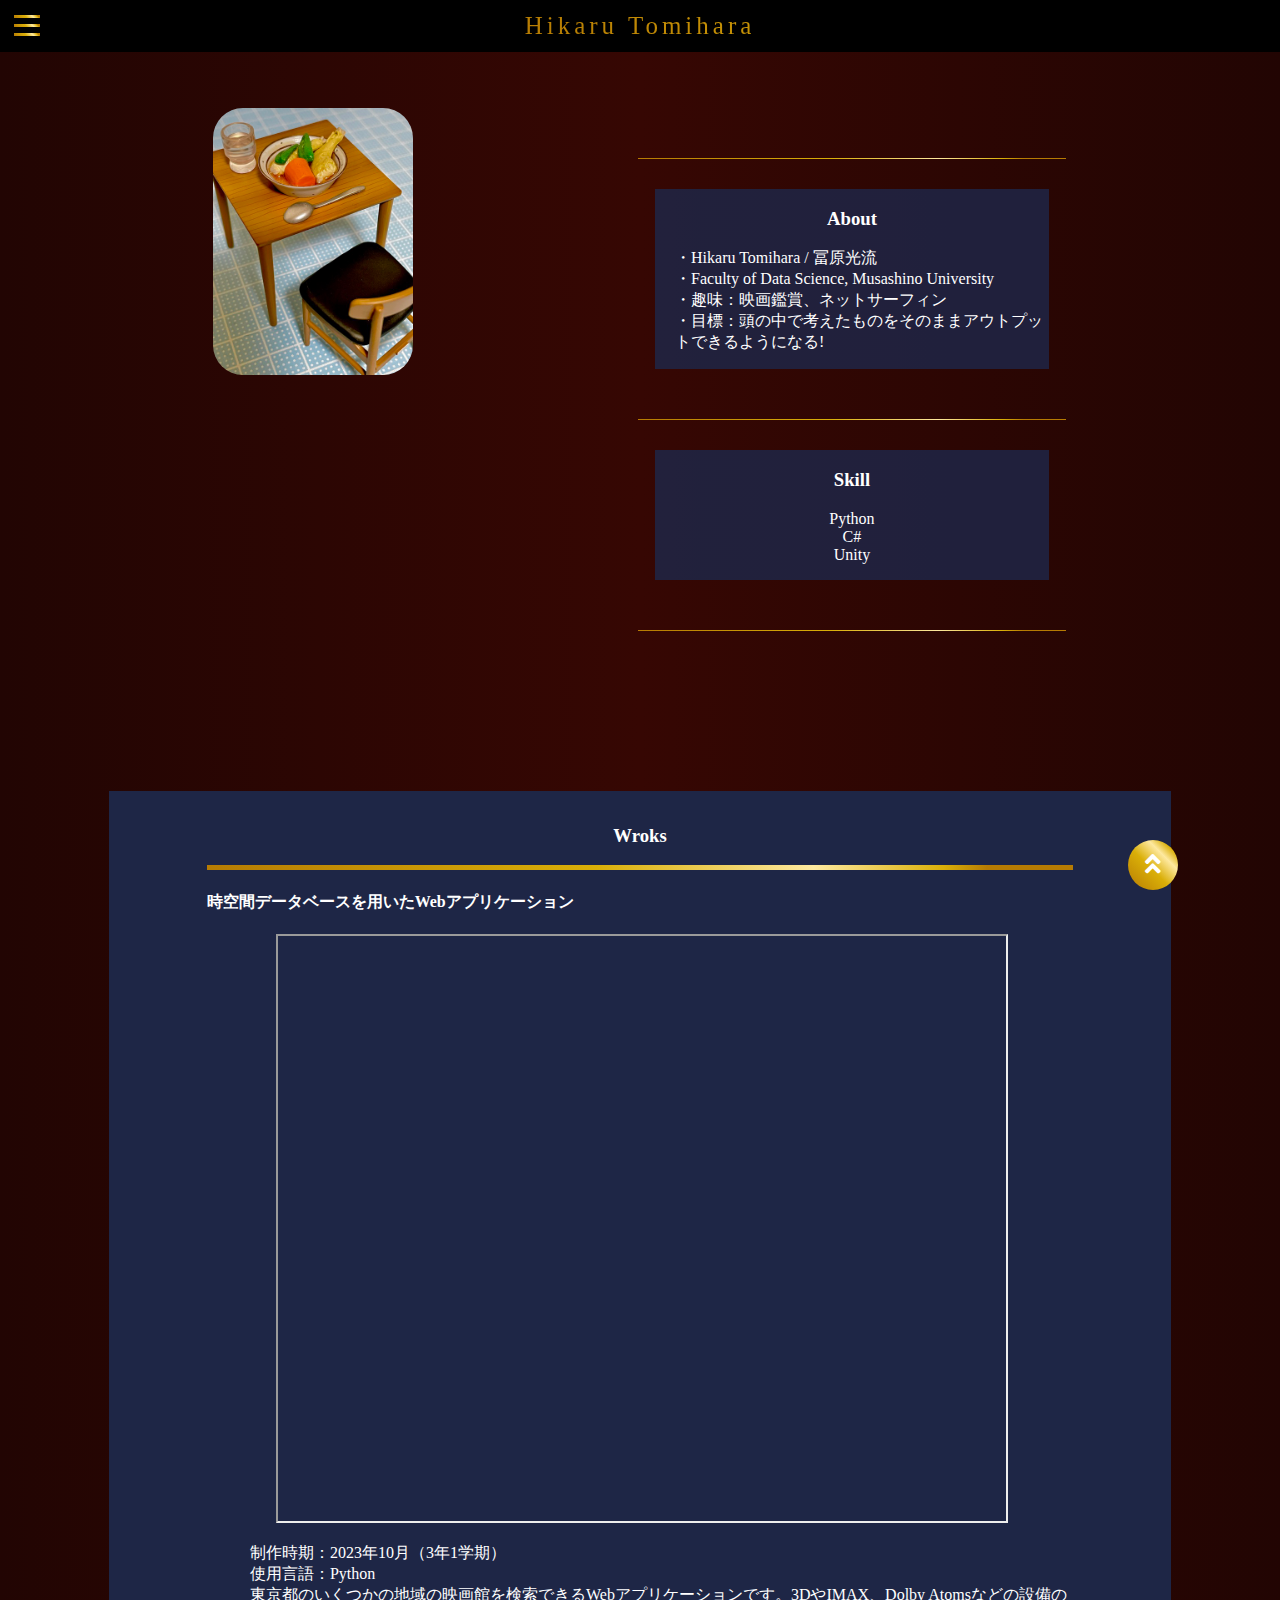
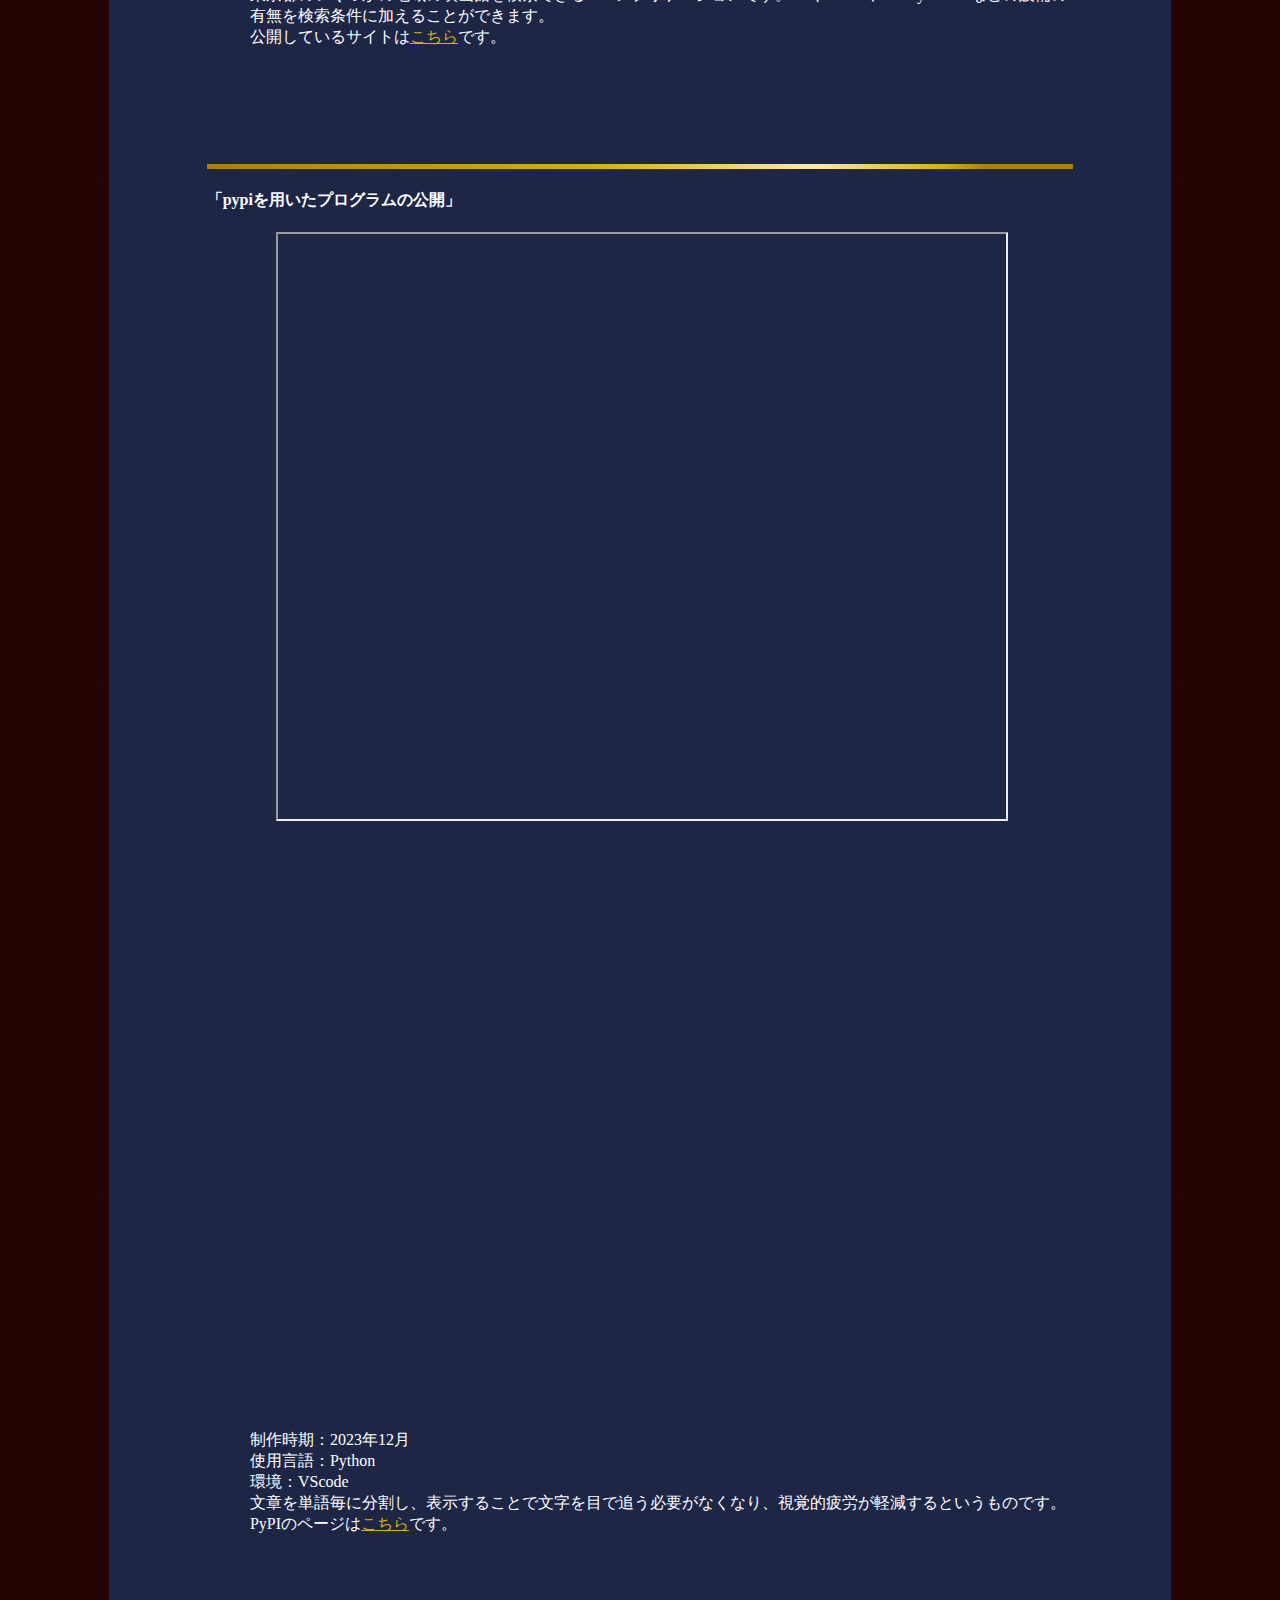
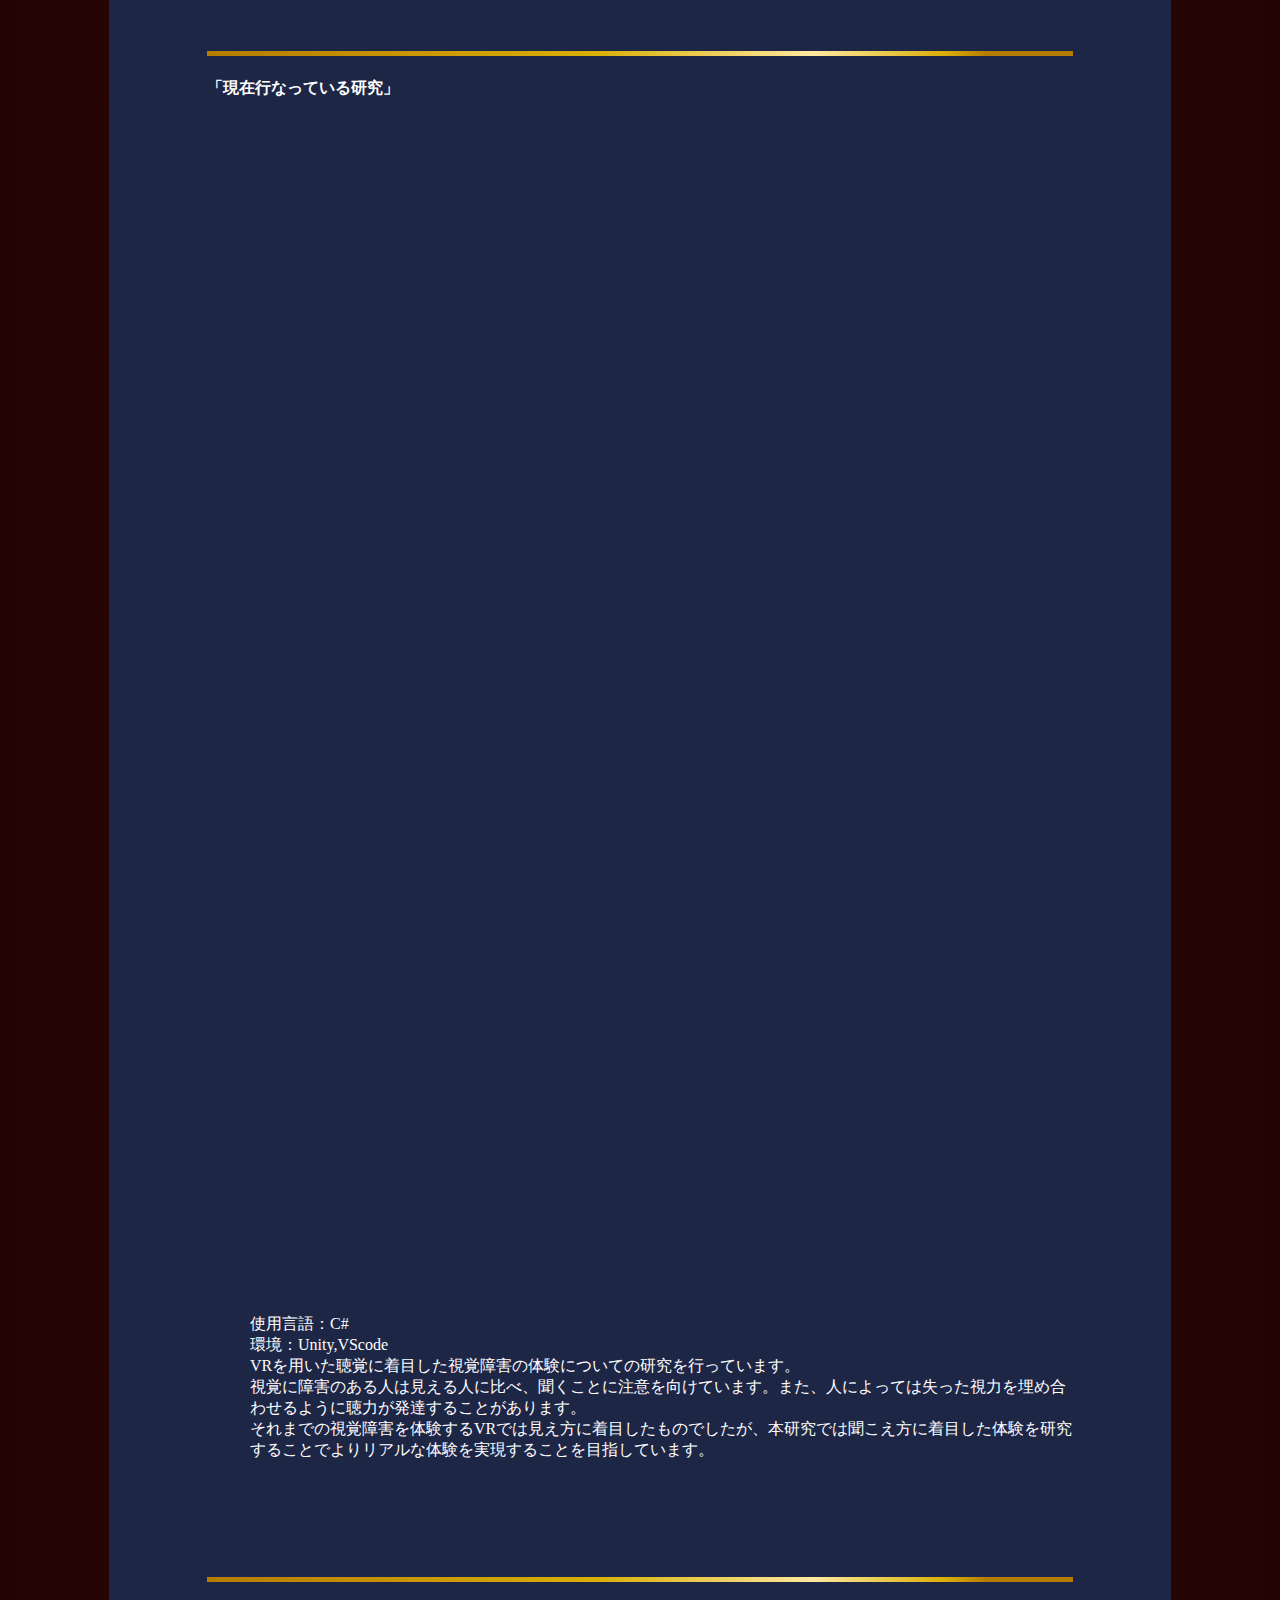
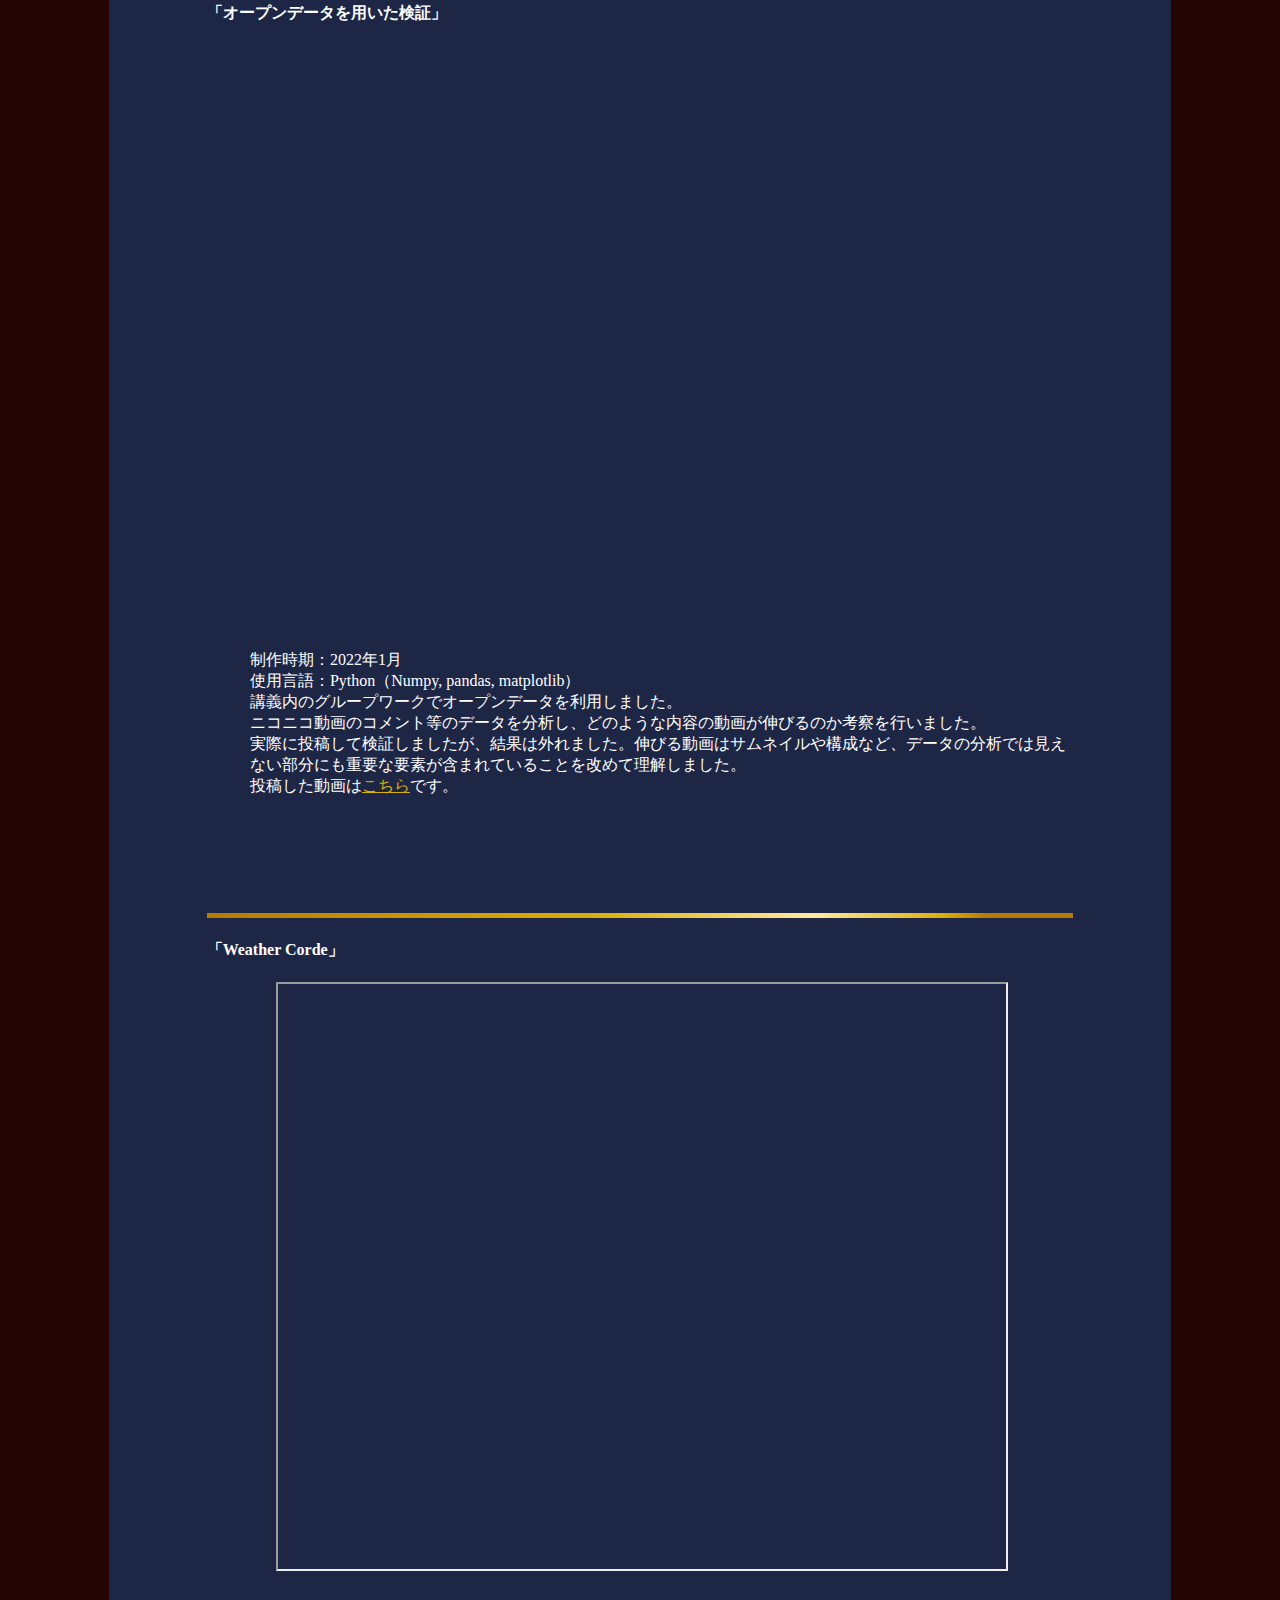
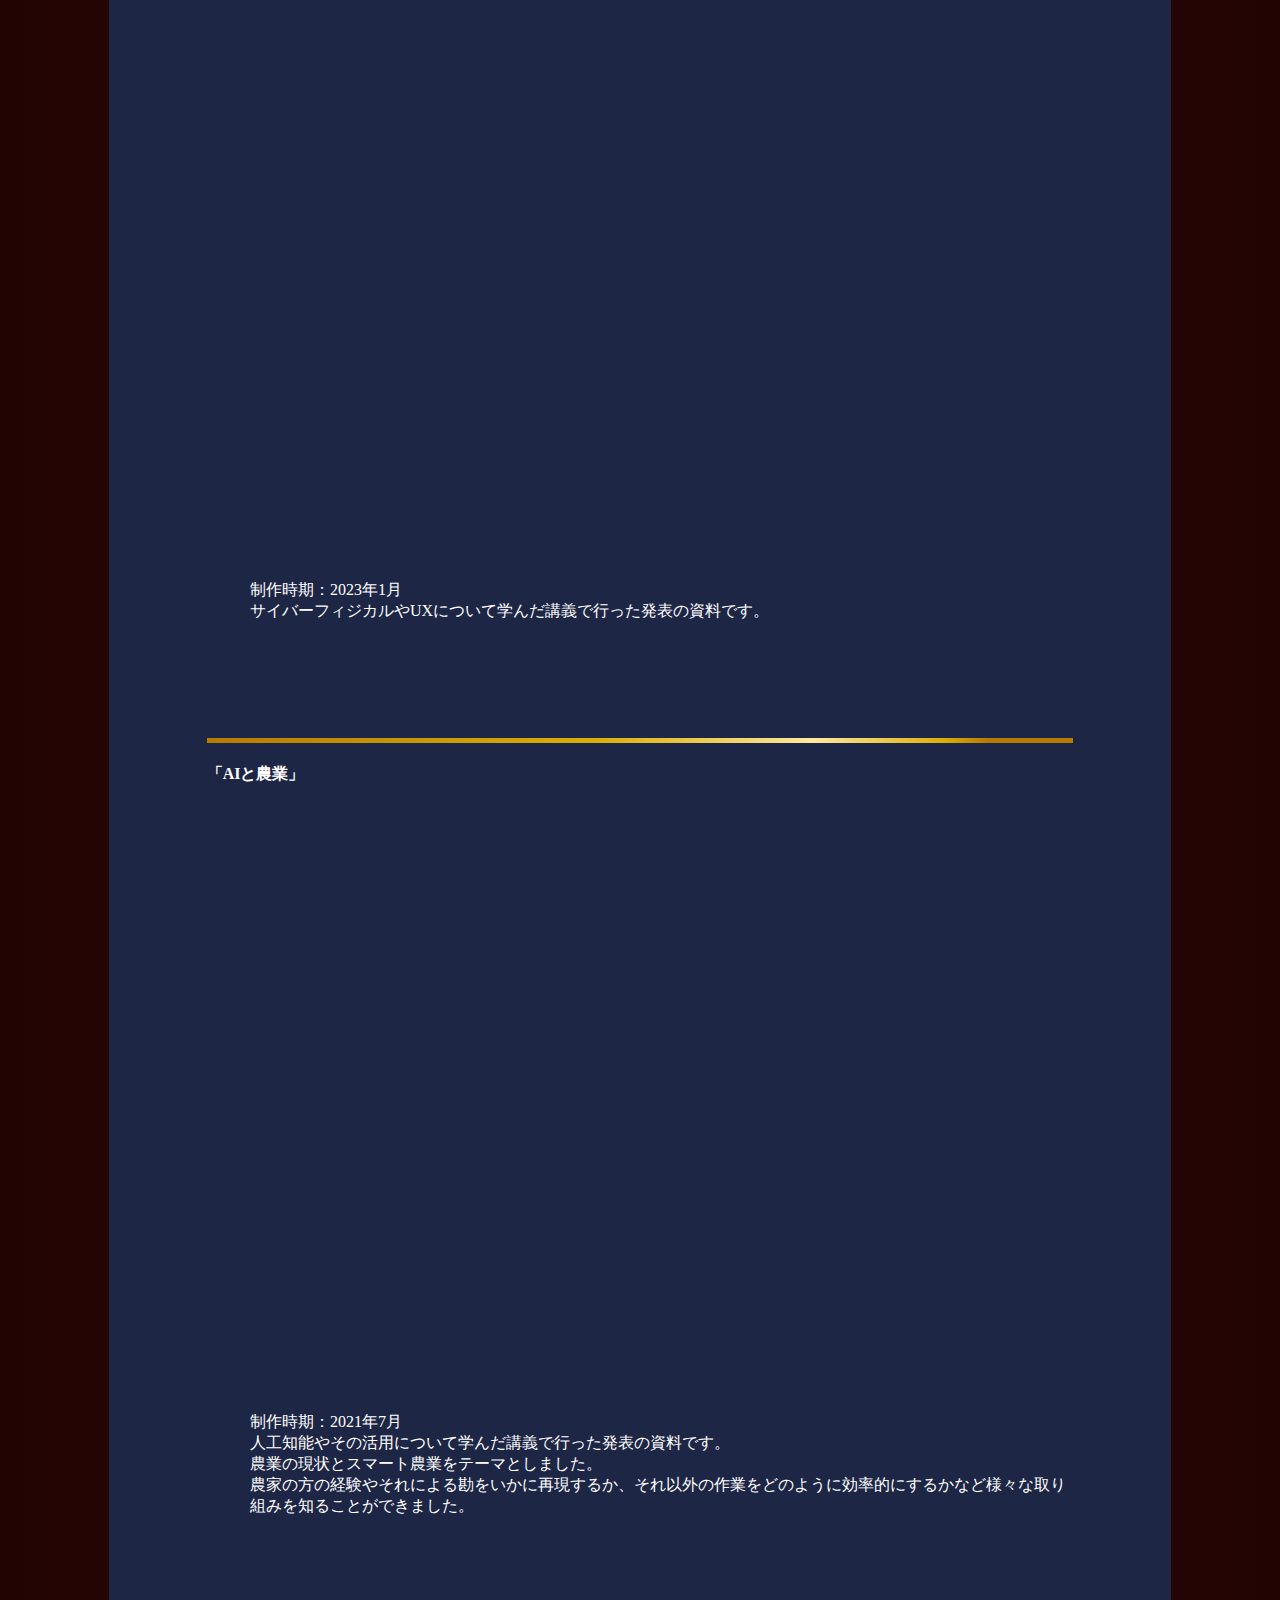
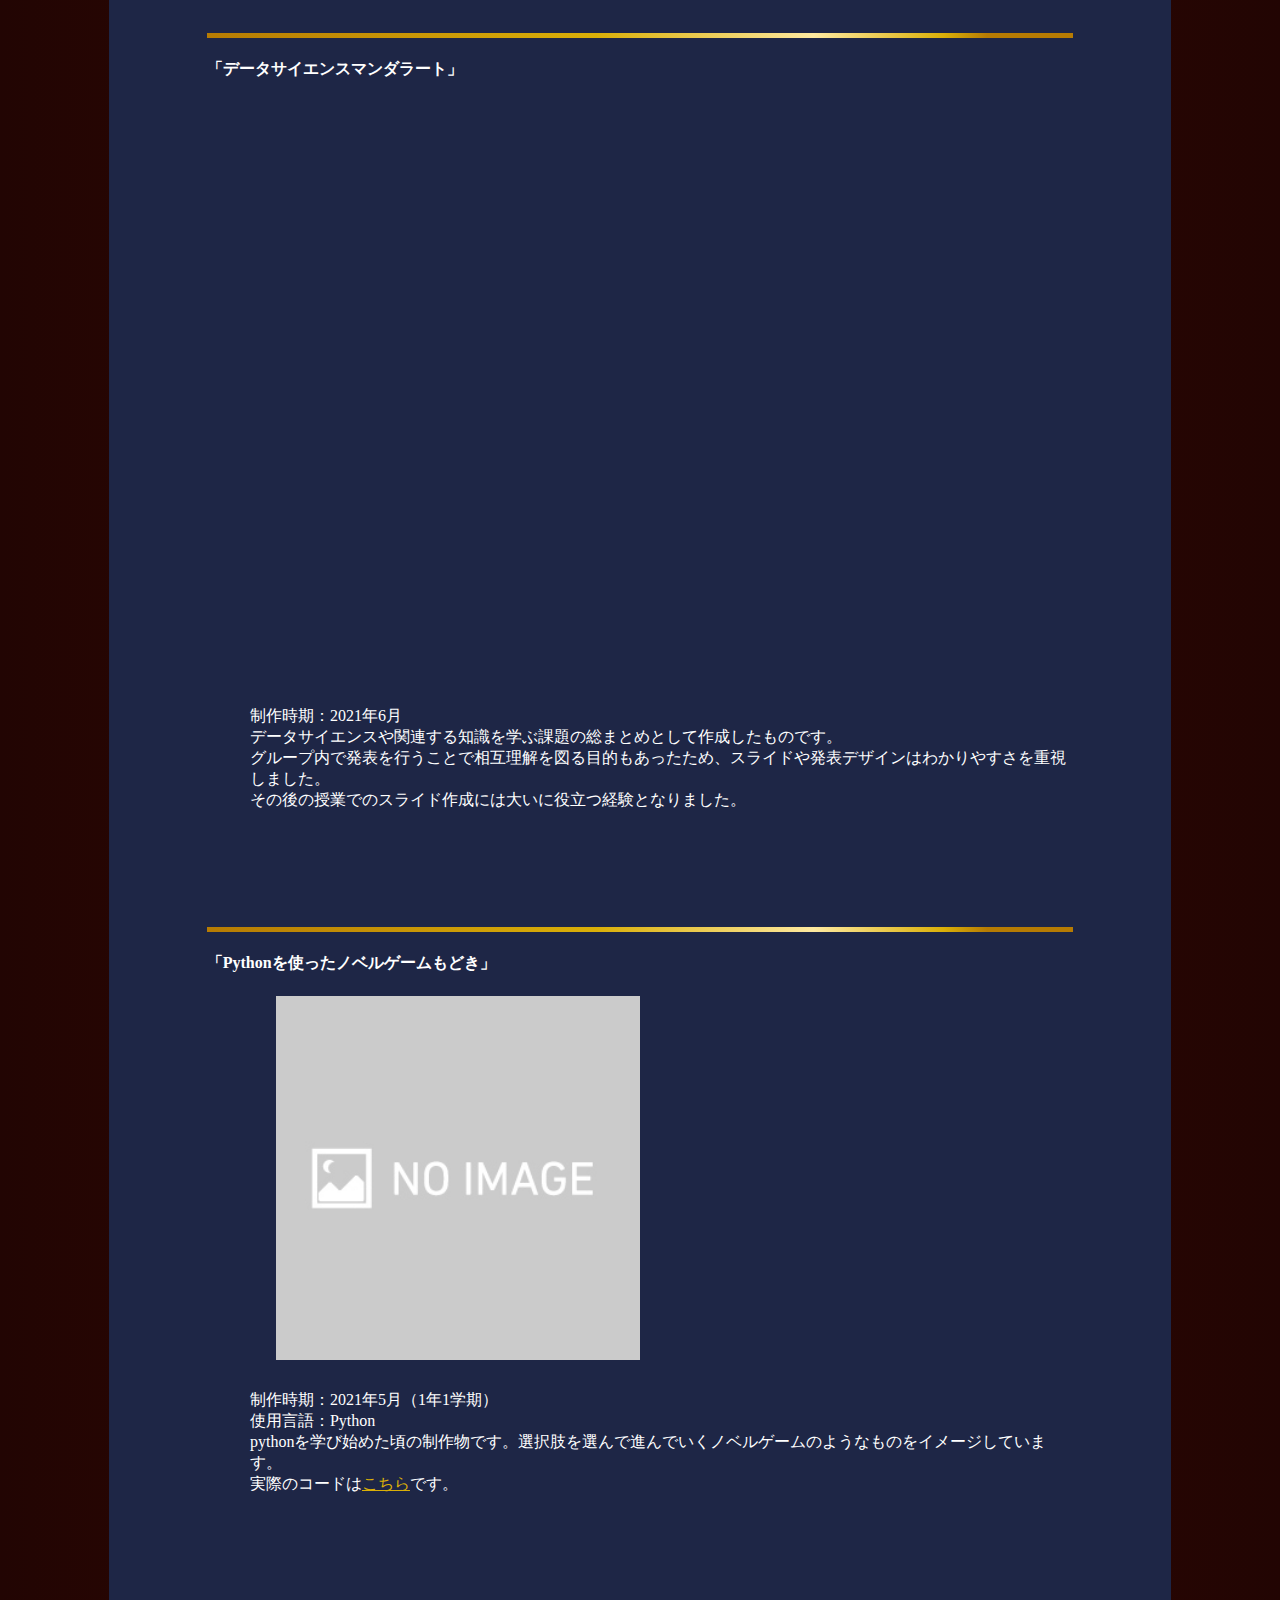
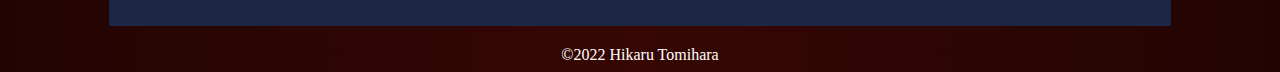
==== docs/index.html @ e774a04a "koshin" ====
<!DOCTYPE html>
<html lang="ja">

  <head>
    <meta charset="UTF-8">
    <meta name="viewport" content="width=device-width, initial-scale=1, maximum-scale=1, user-scalable=no" />
    <title>Tomihara's Portfolio</title>
    <link href="index.css" rel="stylesheet" type="text/css">

  </head>

  <body>
    <header class="header">
      <div class="navtext-container">
        <div class="navtext"><a href="#" class="nav-tbtn">Hikaru Tomihara</a></div>
      </div>
      <input type="checkbox" class="menu-btn" id="menu-btn">
      <label for="menu-btn" class="menu-icon"><span class="navicon"></span></label>
      <ul class="menu inner_container">
          <li class="nav-tli nav-li"><a href="#" class="nav-tbtn">TOP</a></li>
          <li class="nav-nli nav-li"><a href="#about" class="nav-btn">About</a></li>
          <li class="nav-nli nav-li"><a href="#skill" class="nav-btn">Skill</a></li>
          <li class="nav-nli nav-li"><a href="#field" class="nav-btn">Field</a></li>
          <li class="nav-nli nav-li"><a href="#works" class="nav-btn">Works</a></li>
      </ul>
    </header>

    <div class="prof-content">
      <div class="left-column">
        <div id="Prof-img"class="prof-img">
          <img src="img/img1-2.jpeg" alt>
        </div>
      </div>

      <div class="right-column">
        <hr class="contents_sep">
        <div id="about" class="About">
          <h3>About</h3>
          <p class="About_doc">・Hikaru Tomihara / 冨原光流 <br>・Faculty of Data Science, Musashino University<br>・趣味：映画鑑賞、ネットサーフィン<br>・目標：頭の中で考えたものをそのままアウトプットできるようになる!</p>
        </div>
        <hr class="contents_sep" padding-left: 5%;>
        
        <div id="skill" class="Skill">
          <h3>Skill</h3>
          <p class="Skill_doc">Python<br>C#<br>Unity</p>
        </div>
        <hr class="contents_sep">
      </div>
    </div>

    <div id="works" class="Works" style="padding: 15px;">
      <h3>Wroks</h3>
      <div class="Works_1" style="padding-bottom: 100px;">
        <h4>時空間データベースを用いたWebアプリケーション</h4>
        <div class="works-slide">
          <iframe src="https://drive.google.com/file/d/1huAB6Z1Io0m7C1rforiMixcXgh5ZKc1W/preview" width="640" height="480" allow="autoplay"></iframe>
        </div>
        <p class="Works_doc">制作時期：2023年10月（3年1学期）<br>使用言語：Python <br>東京都のいくつかの地域の映画館を検索できるWebアプリケーションです。3DやIMAX、Dolby Atomsなどの設備の有無を検索条件に加えることができます。<br>公開しているサイトは<a href="https://muds.gdl.jp/~s2122041/theater-map2.html" target="_blank">こちら</a>です。</p>
      </div>
      
      <div class="Works_2" style="padding-bottom: 100px;">
        <h4> 「pypiを用いたプログラムの公開」 </h4>
        <div class="works-slide">
          <iframe src="https://drive.google.com/file/d/1xhWz4IGHHgqtrzVk1WIKG6wLWJ3f5W8l/preview" width="640" height="480"></iframe>
          <iframe src="https://docs.google.com/presentation/d/e/2PACX-1vRLFlKgTvLQ_hx80qO--2AaE5rBBXAB2bbKvIP3dKbllMU5O6uc6EQbukjhn6mQ1tMg5WFtEZictqtF/embed?start=false&loop=false&delayms=3000" frameborder="0" width="1440" height="839" allowfullscreen="true" mozallowfullscreen="true" webkitallowfullscreen="true"></iframe>
        </div>
        <p class="Works_doc">制作時期：2023年12月<br>使用言語：Python <br>環境：VScode<br>文章を単語毎に分割し、表示することで文字を目で追う必要がなくなり、視覚的疲労が軽減するというものです。<br>PyPIのページは<a href="https://pypi.org/project/sokudoku/#description" target="_blank">こちら</a>です。</p>
      </div>

      <div class="Works_3" style="padding-bottom: 100px;">
        <h4> 「現在行なっている研究」 </h4>
        <div class="works-slide">
          <iframe src="https://www.youtube.com/embed/e3dpc9bTOTo?si=pAyvdHXr7ohTbcj5" title="YouTube video player" frameborder="0" allow="accelerometer; clipboard-write; encrypted-media; gyroscope; picture-in-picture; web-share" referrerpolicy="strict-origin-when-cross-origin"></iframe>
          <iframe src="https://docs.google.com/presentation/d/e/2PACX-1vQwQ8h2IruzIBTV9CrGGVSPUYGgqe6XD8Tv0UlVYJtEG4zcJA83sZWLxxkIOsjaBh4bJrGC8JVfJo2c/embed?start=false&loop=false&delayms=3000" frameborder="0" width="1440" height="839" allowfullscreen="true" mozallowfullscreen="true" webkitallowfullscreen="true"></iframe>
        </div>
        <p class="Works_doc">使用言語：C# <br>環境：Unity,VScode<br>VRを用いた聴覚に着目した視覚障害の体験についての研究を行っています。<br>視覚に障害のある人は見える人に比べ、聞くことに注意を向けています。また、人によっては失った視力を埋め合わせるように聴力が発達することがあります。<br>それまでの視覚障害を体験するVRでは見え方に着目したものでしたが、本研究では聞こえ方に着目した体験を研究することでよりリアルな体験を実現することを目指しています。 </p>
      </div>

      <div class="Works_4" style="padding-bottom: 100px;">
        <h4> 「オープンデータを用いた検証」 </h4>
        <div class="works-slide">
        <iframe src="https://docs.google.com/presentation/d/e/2PACX-1vQxmwEBdccJ_hLru7jLEBVabawFZsvNCUoMbqjkyBD23LEot59koVj_jY_YRsTlJbLh8EkGC4QVOE7a/embed?start=false&loop=false&delayms=3000" frameborder="0" width="1440" height="839" allowfullscreen="true" mozallowfullscreen="true" webkitallowfullscreen="true"></iframe>
        </div>
        <p class="Works_doc">制作時期：2022年1月<br>使用言語：Python（Numpy, pandas, matplotlib）<br>講義内のグループワークでオープンデータを利用しました。<br>ニコニコ動画のコメント等のデータを分析し、どのような内容の動画が伸びるのか考察を行いました。<br>実際に投稿して検証しましたが、結果は外れました。伸びる動画はサムネイルや構成など、データの分析では見えない部分にも重要な要素が含まれていることを改めて理解しました。<br>投稿した動画は<a href="https://www.nicovideo.jp/watch/sm39859803" target="_blank">こちら</a>です。</p>
      </div>

      <div class="Works_5" style="padding-bottom: 100px;">
        <h4> 「Weather Corde」 </h4>
        <div class="works-slide">
          <iframe src="https://drive.google.com/file/d/1VQ2CLQuwLZUehNOj6CM9vM2bSsUFyBcV/preview" width="640" height="480"></iframe>
          <iframe src="https://docs.google.com/presentation/d/e/2PACX-1vR7QFFdnWa9UUXjjVDUM7plDNCdP5wXZpp5sb279TbevflphhVxu9sO-jdLGsKa-hkV9J7A3xy4VKsP/embed?start=false&loop=false&delayms=3000" frameborder="0" width="1440" height="839" allowfullscreen="true" mozallowfullscreen="true" webkitallowfullscreen="true"></iframe>
        </div>
        <p class="Works_doc">制作時期：2023年1月<br>サイバーフィジカルやUXについて学んだ講義で行った発表の資料です。</p>
      </div>

      <div class="Works_6" style="padding-bottom: 100px;">
        <h4> 「AIと農業」 </h4>
        <div class="works-slide">
          <iframe src="https://docs.google.com/presentation/d/e/2PACX-1vSwm_O-dndbDp2Y77BSazv82d0r1oO5buQU_hO1vBfMOw4f9JPmxnkeVW8YTGWKSjQWF4N9xyKG7aNu/embed?start=false&loop=false&delayms=3000" frameborder="0" width="1440" height="839" allowfullscreen="true" mozallowfullscreen="true" webkitallowfullscreen="true"></iframe>
        </div>
        <p class="Works_doc">制作時期：2021年7月<br>人工知能やその活用について学んだ講義で行った発表の資料です。<br>農業の現状とスマート農業をテーマとしました。<br>農家の方の経験やそれによる勘をいかに再現するか、それ以外の作業をどのように効率的にするかなど様々な取り組みを知ることができました。</p>
      </div>

      <div class="Works_7" style="padding-bottom: 100px;">
        <h4> 「データサイエンスマンダラート」 </h4>
        <div class="works-slide">
          <iframe src="https://docs.google.com/presentation/d/e/2PACX-1vTBvzBAwTB8GLaKDp6EzqlOr-IwSncuNsiZN565XNw9VaWKpHfDMJSvdB4U6vv1LLgzv43NXNpV5N8R/embed?start=false&loop=false&delayms=3000" frameborder="0" width="1440" height="839" allowfullscreen="true" mozallowfullscreen="true" webkitallowfullscreen="true"></iframe>
        </div>
        <p class="Works_doc">制作時期：2021年6月<br>データサイエンスや関連する知識を学ぶ課題の総まとめとして作成したものです。<br>グループ内で発表を行うことで相互理解を図る目的もあったため、スライドや発表デザインはわかりやすさを重視しました。<br>その後の授業でのスライド作成には大いに役立つ経験となりました。</p>
      </div>

      <div class="Works_8" style="padding-bottom: 100px;">
        <h4>「Pythonを使ったノベルゲームもどき」</h4>
        <div>
        <img class="work_pic" src="img/no-image.jpg">
        </div>
        <p class="Works_doc">制作時期：2021年5月（1年1学期） <br>使用言語：Python <br>pythonを学び始めた頃の制作物です。選択肢を選んで進んでいくノベルゲームのようなものをイメージしています。<br>実際のコードは<a href="https://drive.google.com/file/d/1l4vWLkJsNmzJRVb8TzH3EZ5bTkgQ1rfQ/view?usp=sharing" target="_blank">こちら</a>です。</p>
      </div>

    </div>
    <link rel="stylesheet" href="https://use.fontawesome.com/releases/v5.6.4/css/all.css">
    <div id="page_top"><a href="#"></a></div>
    <!-- <img src="img/castle_higure.jpg">
    <img src="img/nasa_station.jpg"> -->

    <footer>©︎2022 Hikaru Tomihara</footer>

  </body>
</html>
---- docs/index.css ----
/* Portrait and Landscape */
@media only screen 
  and (min-device-width: 320px) 
  and (max-device-width: 480px)
  and (-webkit-min-device-pixel-ratio: 3) {
    ul{
        padding-left: 0;
      }
  
    
      li {
        margin:1em; 
        padding:1em;
      }
}

div {
    margin-right: 8%;
    margin-left: 8%;
}

body{
    font-family: 'Kiwi Maru', serif;
    background:linear-gradient(90deg, #220503 0%, #360703 50%, #220503 100%);
}


h3 {
    text-align: center;
}

.container{
    width: 600px;
    margin: auto;
    overflow: hidden;
    padding-top: 10%;
}

.inner-container{
    width: 900px;
    margin: auto;
}


:root {
    --background-navbar: radial-gradient(#0000);
  }
  
  .header {
    background: #000000;
    position: fixed;
    width: 100%;
    height: 52px;
    top: 0;
    left: 0;
  }
  
  .navtext-container {
    width: 100%;
    height: 52px;
    margin: 0 auto;
    position: absolute;
    box-sizing: border-box;
    display: flex;
    justify-content: center;
    align-items: center;
  }

  .navtext {
    text-decoration: none;
    font-size: 25px;
    letter-spacing:4px;
    text-transform: capitalize;
    position: absolute;
    background-image: linear-gradient(45deg,(#B67B03 0%, #DAAF08 45%, #FEE9A0 70%, #DAAF08 85%, #B67B03 90% 100%)  45%, #fff 50%,rgb(211, 209, 209, 0.3) 55% );
	background: -webkit-linear-gradient(45deg, #B67B03 0%, #DAAF08 45%, #FEE9A0 70%, #DAAF08 85%, #B67B03 90% 100%);
    -webkit-text-fill-color: transparent;
    background-size: 500% 100%;
    background-clip: text;
  	-webkit-background-clip: text;
	color: transparent;
    transition: 0.5s;
  }

  .navtext-container :hover {
    animation: shine 2s;
  }

  .menu {
    list-style: none;
    position: absolute;
    width: 100%;
    height: auto;
    top: 0;
    margin-top: 52px;
    padding: 0 0 10px 0;
    clear: both;
    background: #000000;
    transition: 0.3192s cubic-bezier(0.04, 0.04, 0.12, 0.96) 0.1008s;
    transform: scale(1, 0);
    transform-origin: top;
  }
  
  .menu-btn:checked ~ .menu {
    transform: scale(1, 1);
    transform-origin: top;
    transition: 0.3192s cubic-bezier(0.04, 0.04, 0.12, 0.96) 0.1008s;
  }
  
  .menu a {
    text-decoration: none;
    font-weight: 500;
    letter-spacing: 2px;
    font-size: 16px;
    text-transform: capitalize;
    background-image: linear-gradient(45deg,(#B67B03 0%, #DAAF08 45%, #FEE9A0 70%, #DAAF08 85%, #B67B03 90% 100%)  45%, #fff 50%,rgb(211, 209, 209, 0.3) 55% );
	background: -webkit-linear-gradient(45deg, #B67B03 0%, #DAAF08 45%, #FEE9A0 70%, #DAAF08 85%, #B67B03 90% 100%);
    -webkit-text-fill-color: transparent;
    background-size: 500% 100%;
    background-clip: text;
  	-webkit-background-clip: text;
	color: transparent;
    transition: 0.5s;
  }

  .menu a:hover {
    animation: shine 2s;
  }


  
  .menu li {
    border-top: solid 1px #B67B03;
    border-image: linear-gradient(to right, #B67B03 0%, #DAAF08 45%, #FEE9A0 70%, #DAAF08 85%, #B67B03 90% 100%);
    border-image-slice: 1;
    padding: 15px 0;
    margin: 0 54px;
    opacity: 0;
    transition: 0.5s;
  }
  
  .menu-btn:checked ~ .menu a,
  .menu-btn:checked ~ .menu li {
    opacity: 1;
    transition: 0.3192s cubic-bezier(0.04, 0.04, 0.12, 0.96) 0.2s;
  }
  
  .menu-btn {
    display: none;
  }
  
  .menu-icon {
    display: inline-block;
    position: relative;
    cursor: pointer;
    padding: 24px 14px;
    -webkit-tap-highlight-color: linear-gradient(45deg, #B67B03 0%, #DAAF08 45%, #FEE9A0 70%, #DAAF08 85%, #B67B03 90% 100%);
  }
  
  .navicon {
    background: linear-gradient(45deg, #B67B03 0%, #DAAF08 45%, #FEE9A0 70%, #DAAF08 85%, #B67B03 90% 100%);;
    display: block;
    height: 3px;
    width: 26px;
    position: relative;
    transition: 0.3192s cubic-bezier(0.04, 0.04, 0.12, 0.96) 0.1008s;
  }

    
  .navicon:before,
  .navicon:after {
    content: "";
    display: block;
    height: 100%;
    width: 100%;
    position: absolute;
    background: linear-gradient(45deg, #B67B03 0%, #DAAF08 45%, #FEE9A0 70%, #DAAF08 85%, #B67B03 90% 100%);
    transition: 0.3192s cubic-bezier(0.04, 0.04, 0.12, 0.96) 0.1008s;
  }
  
  .navicon:before {
    top: 9px;
  }
  
  .navicon:after {
    bottom: 9px;
  }

  
  .menu-btn:checked ~ .menu-icon .navicon:before {
    transform: rotate(-45deg);
  }
  
  .menu-btn:checked ~ .menu-icon .navicon:after {
    transform: rotate(45deg);
  }
  
  .menu-btn:checked ~ .menu-icon:not(.steps) .navicon:before {
    top: 0;
  }
  .menu-btn:checked ~ .menu-icon:not(.steps) .navicon:after {
    bottom: 0;
  }
  
  .menu-btn:checked ~ .menu-icon .navicon {
    background: rgba(0, 0, 0, 0);
    transition: 0.2192s cubic-bezier(0.04, 0.04, 0.12, 0.96) 0.1008s;
  }
  
  @keyframes shine {
	0% {
		background-position: 100% 50%;
	}
	100% {
		background-position: 0% 50%;
	}
  }

.prof-content {
  display: flex;
}

.left-column {
  flex: 1;
}

.right-column {
  flex: 2;
  padding-block: 100px;
  padding-left: 20px;
}

.prof-img {
    padding-top: 50px;
    padding-block: 100px;
}

.prof-img img{
    width: 200px;
    height: auto;
    margin: auto;
    border-radius: 30px;
    overflow: hidden;
    display: block;
}

.About {
    background-color : rgba(30, 38, 70, 0.85);
    color: white;
    margin: 100 auto;
    overflow: hidden;
    display: block;
}

.About_doc {
    color: white;
    text-align: left;
    max-width: 95%;  
    padding-left: 5%;
}


img{
    width: 50%;
    height: auto;
}

.Skill {
    background-color : rgba(30, 38, 70, 0.85);
    color: white;
    margin: 100 auto;
    overflow: hidden;
}

.Skill_doc {
    color: white;
    text-align: center;
}

.Field {
    background-color : rgba(30, 38, 70, 0.85);
    color: white;
    margin: 100 auto;
    overflow: hidden;
}

.Field_doc {
    color: white;
    text-align: center;
}

#Wroks {
    margin-top: 1px;
}

.Works {
    background-color : rgb(30, 38, 70);
    color: white;
    margin-top: 30px;
}


.Works_doc {
    max-width: 95%;
    padding-left: 5%;
}

.Works_1,.Works_2,.Works_3,.Works_4,.Works_5,.Works_6,.Works_7,.Works_8 {
    border-top: solid 5px #B67B03;
    border-image: linear-gradient(to right, #B67B03 0%, #DAAF08 45%, #FEE9A0 70%, #DAAF08 85%, #B67B03 90% 100%);
    border-image-slice: 1;
}


.Works_doc a {
    color:#DAAF08;
}

.Works_doc iframe {
    height: 65vh;
}    

.work_pic {
    width: 50%;
    height: auto;
    margin-bottom: 10px;
}


.works-slide iframe {
    text-align: center;
    width: 100%;
    height: 65vh;
}    

.Works video{
    max-width: 90%;
    padding-left: 5%; 
}

hr {
    height: 1px;
    background: linear-gradient(45deg, #B67B03 0%, #DAAF08 45%, #FEE9A0 70%, #DAAF08 85%, #B67B03 90% 100%);
    border: none;
}
.contents_sep {
    margin-top: 50px;
    margin-bottom: 30px;
    margin-left: 20px;
    margin-right: 20px;
    padding: 0 20px;
}


footer{
    margin-top: 20px;
    text-align: center;
    color: white;
}


#page_top{
    width: 50px;
    height: 50px;
    position: fixed;
    right: 0;
    bottom: 10px;
    background: linear-gradient(45deg, #B67B03 0%, #DAAF08 45%, #FEE9A0 70%, #DAAF08 85%, #B67B03 90% 100%);
    border-radius: 50%;
}
  #page_top a{
    position: relative;
    display: block;
    width: 50px;
    height: 50px;
    text-decoration: none;
}
  #page_top a::before{
    font-family: 'Font Awesome 5 Free';
    font-weight: 900;
    content: '\f102';
    font-size: 25px;
    color: #fff;
    position: absolute;
    width: 25px;
    height: 25px;
    top: -5px;
    bottom: 0;
    right: 0;
    left: 0;
    margin: auto;
    text-align: center;
}
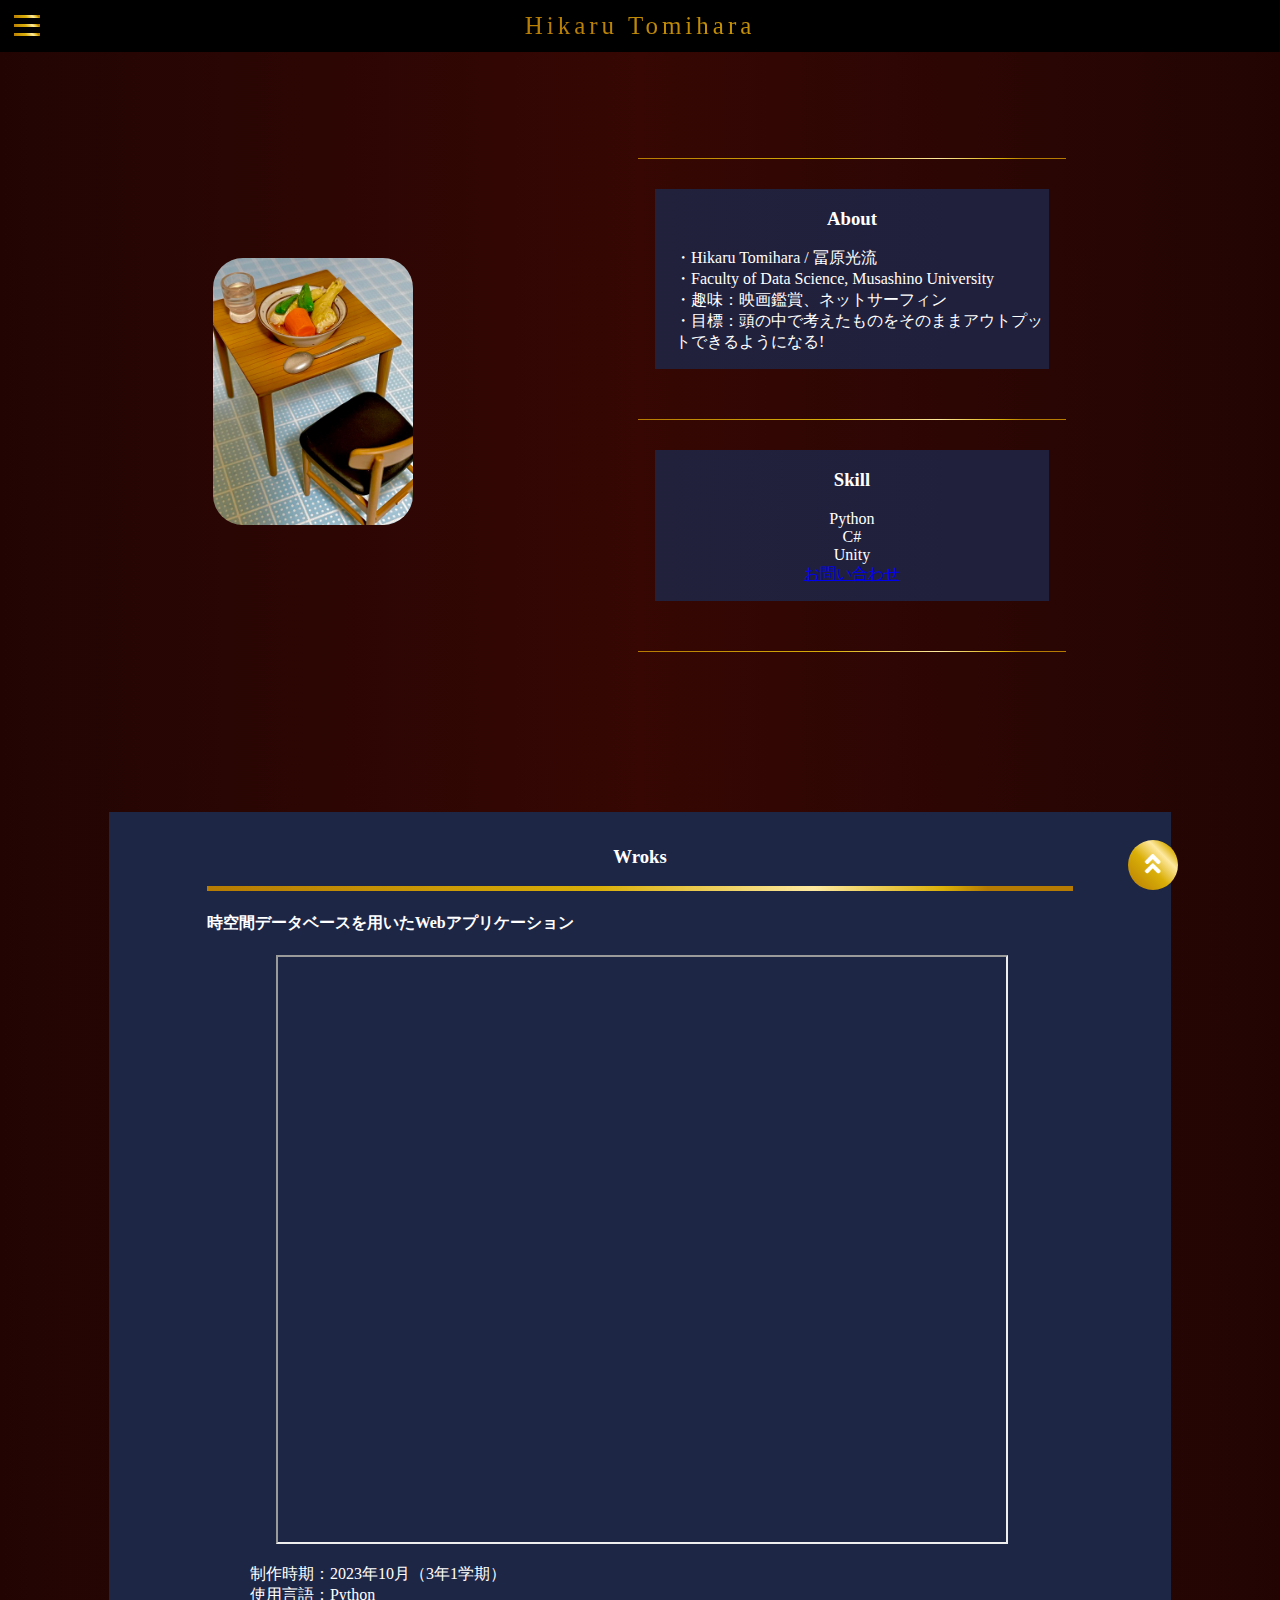
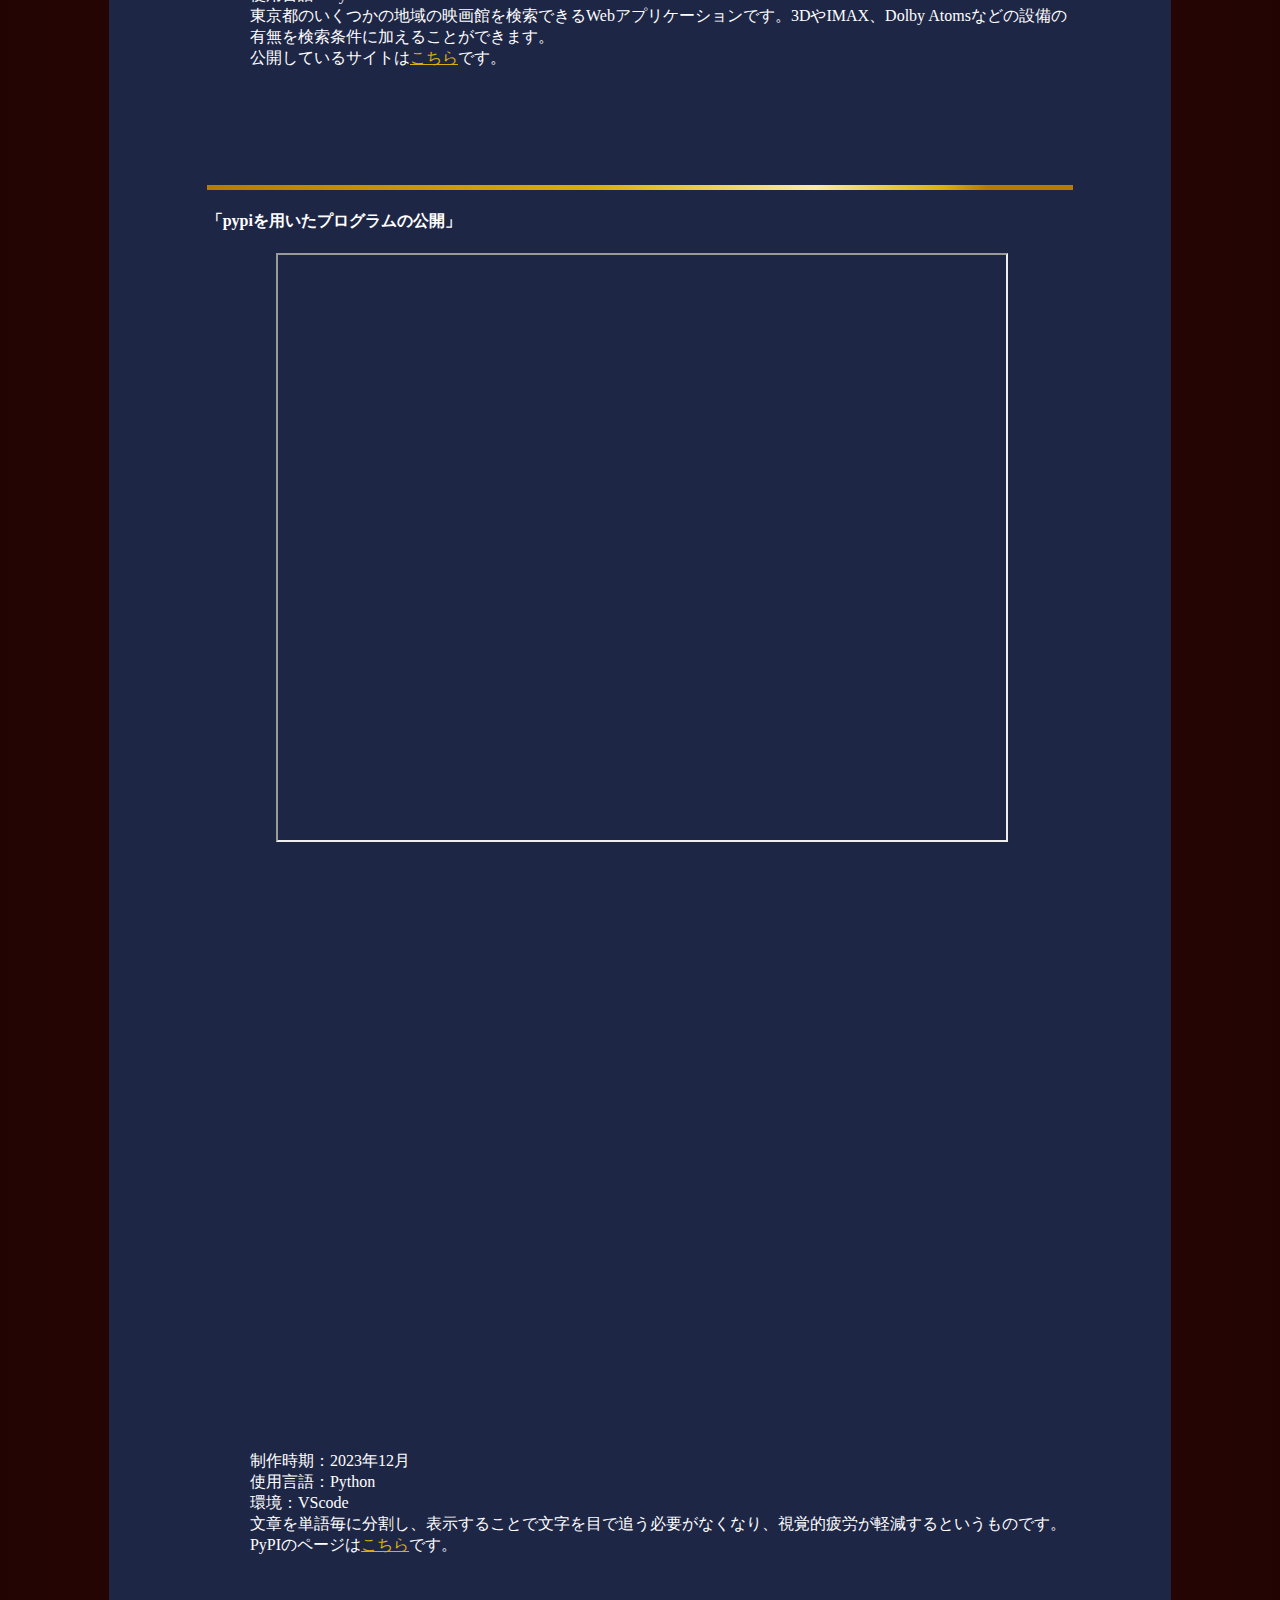
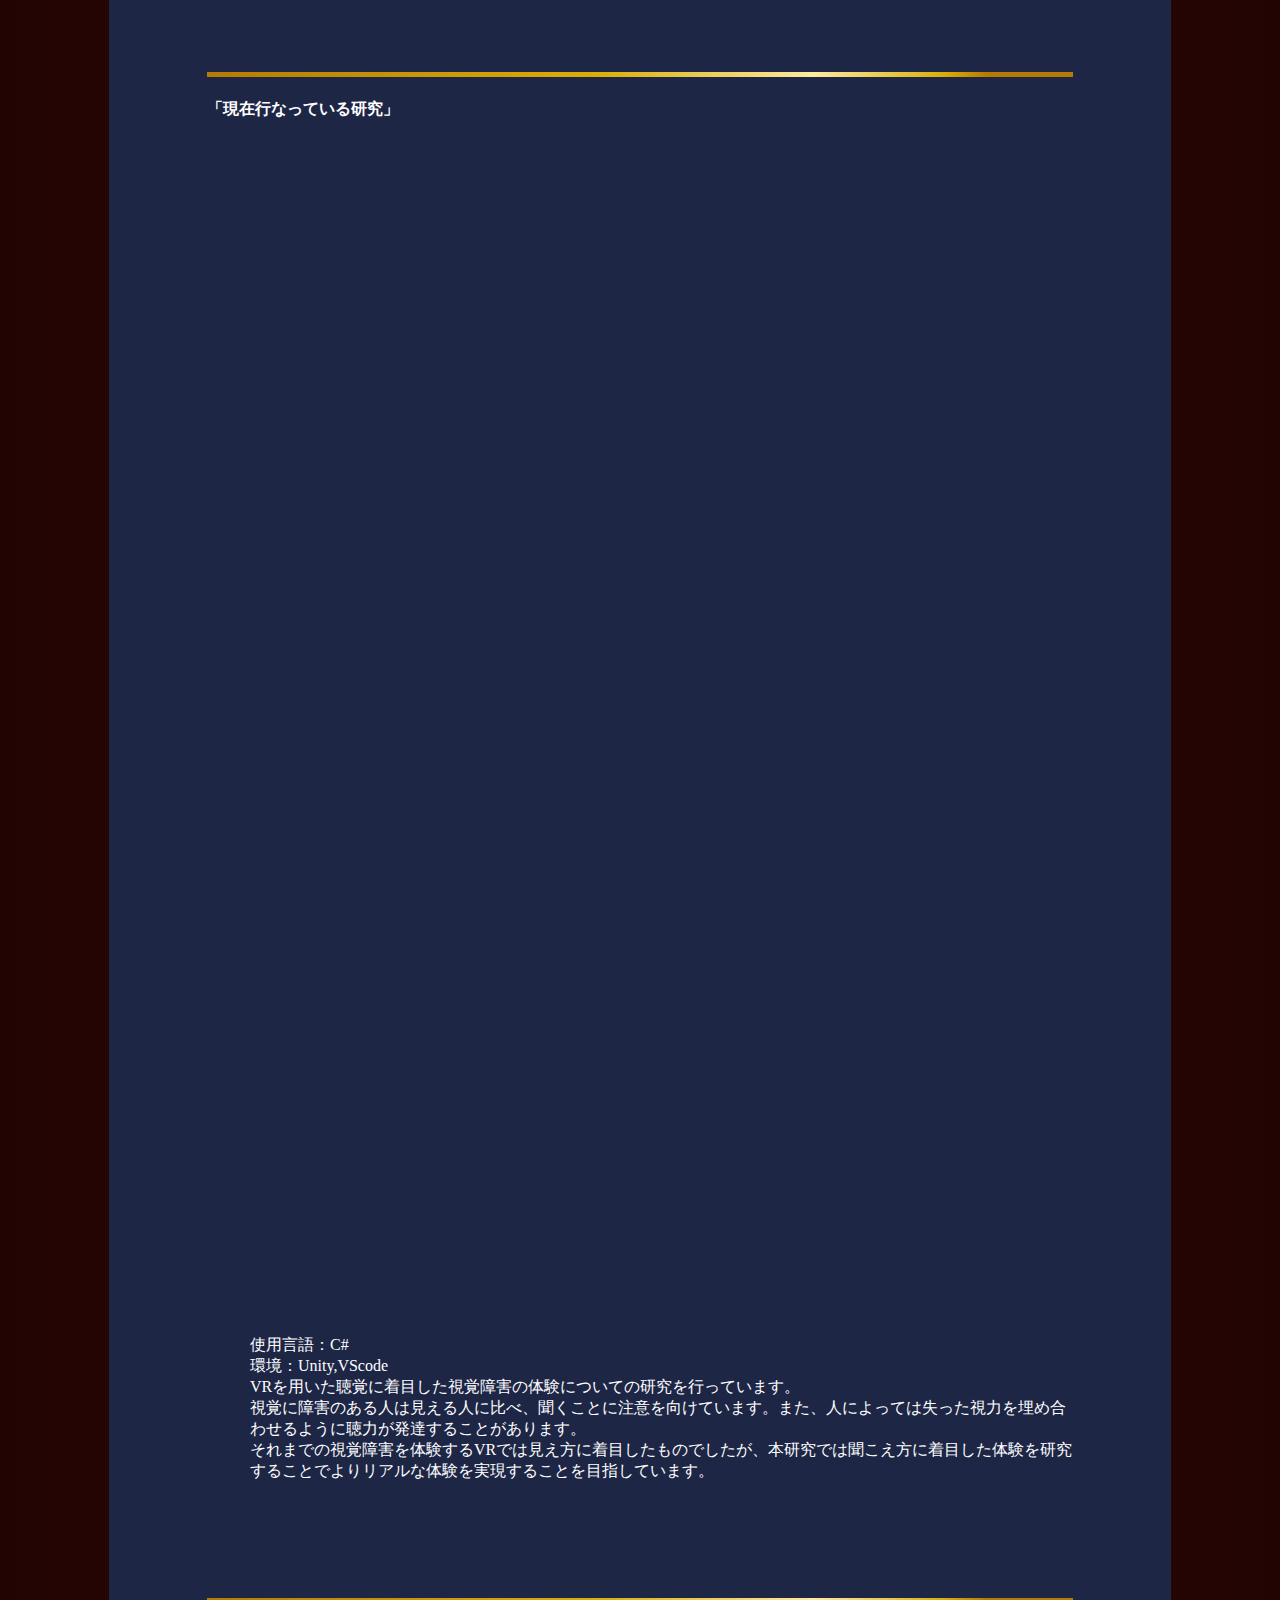
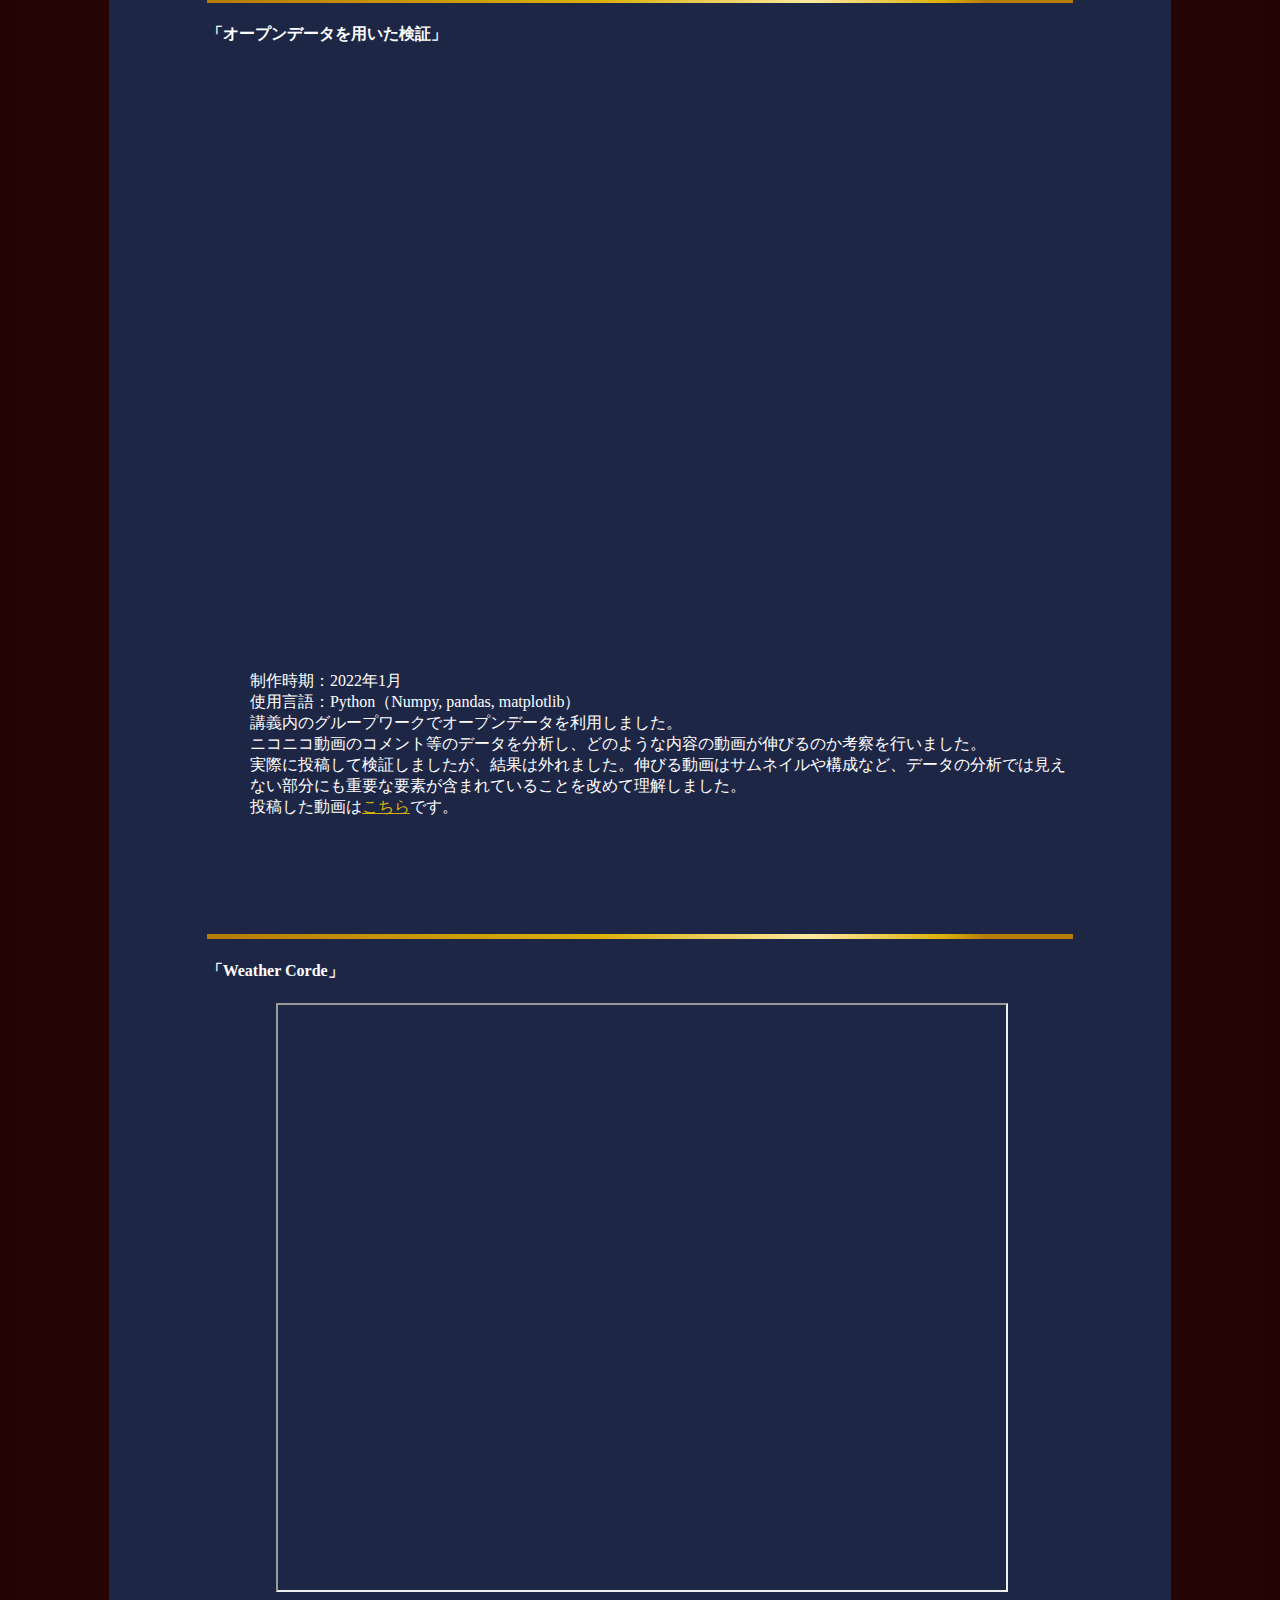
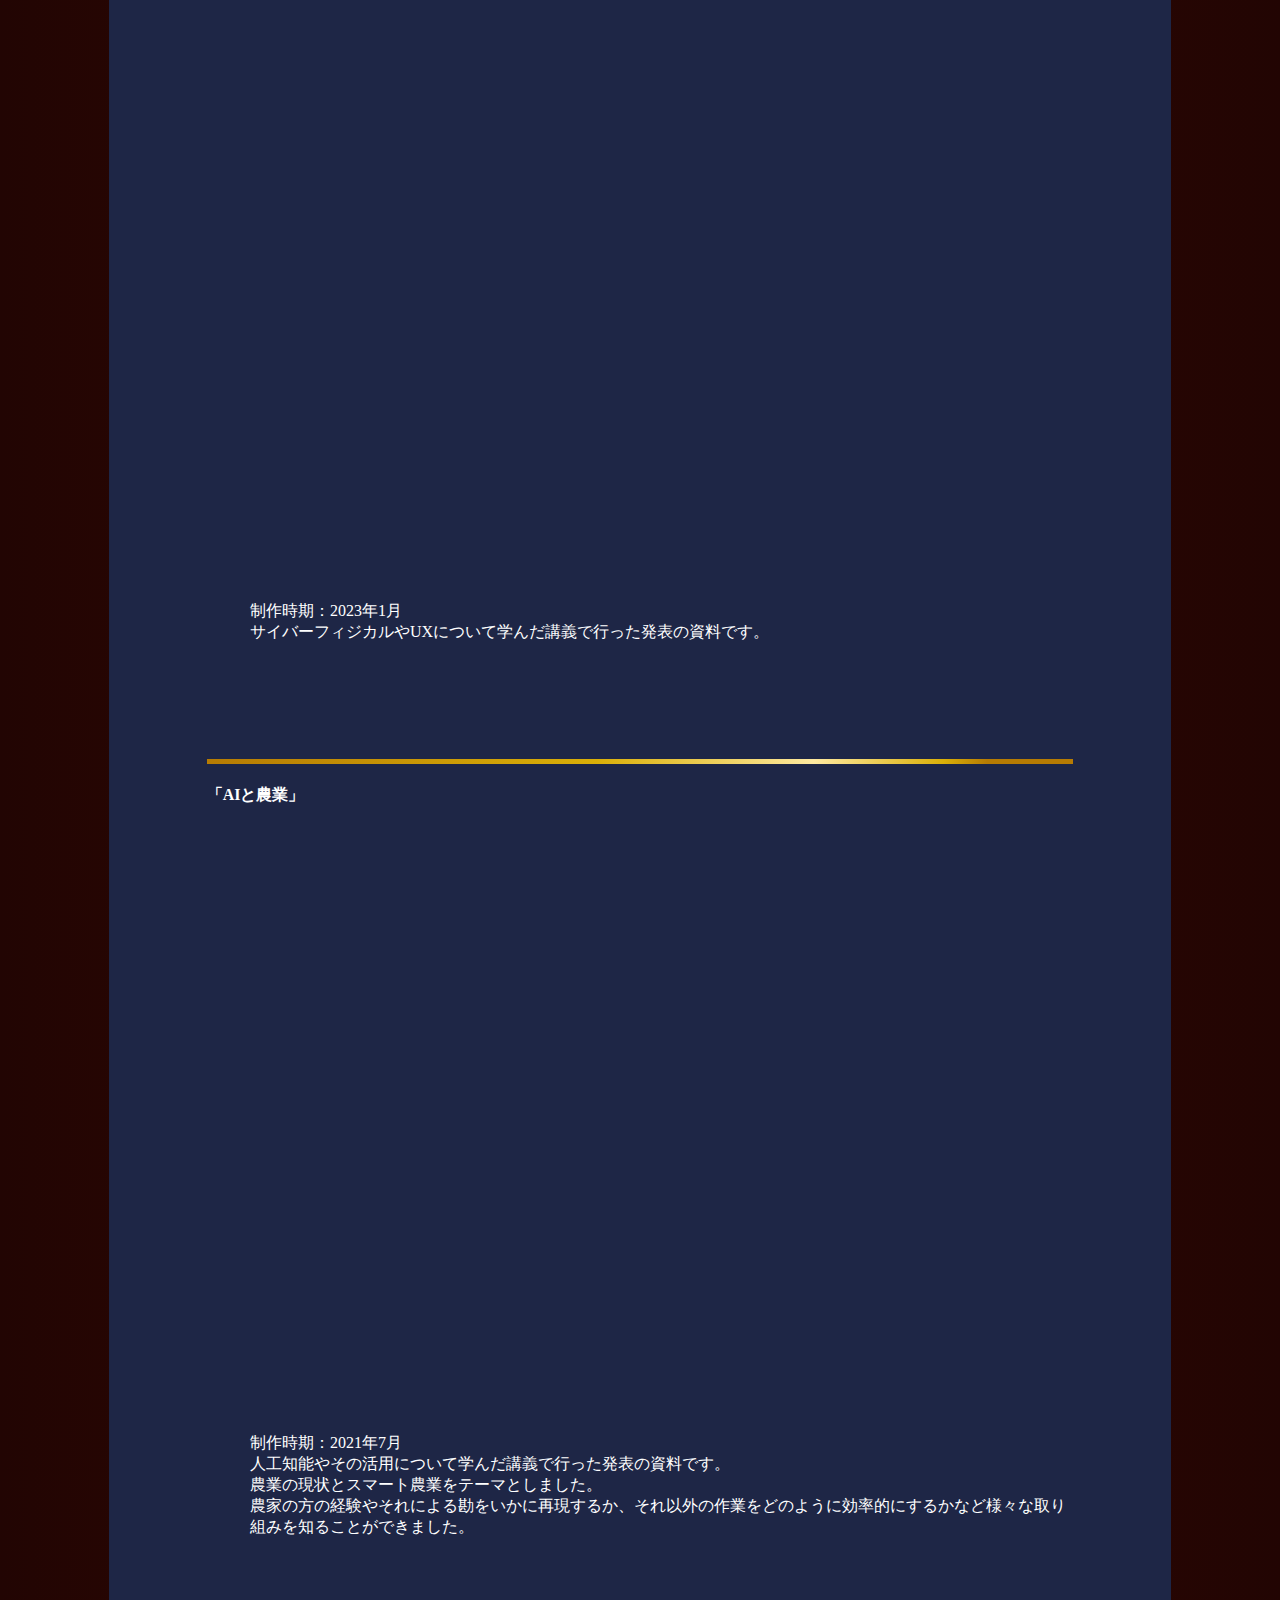
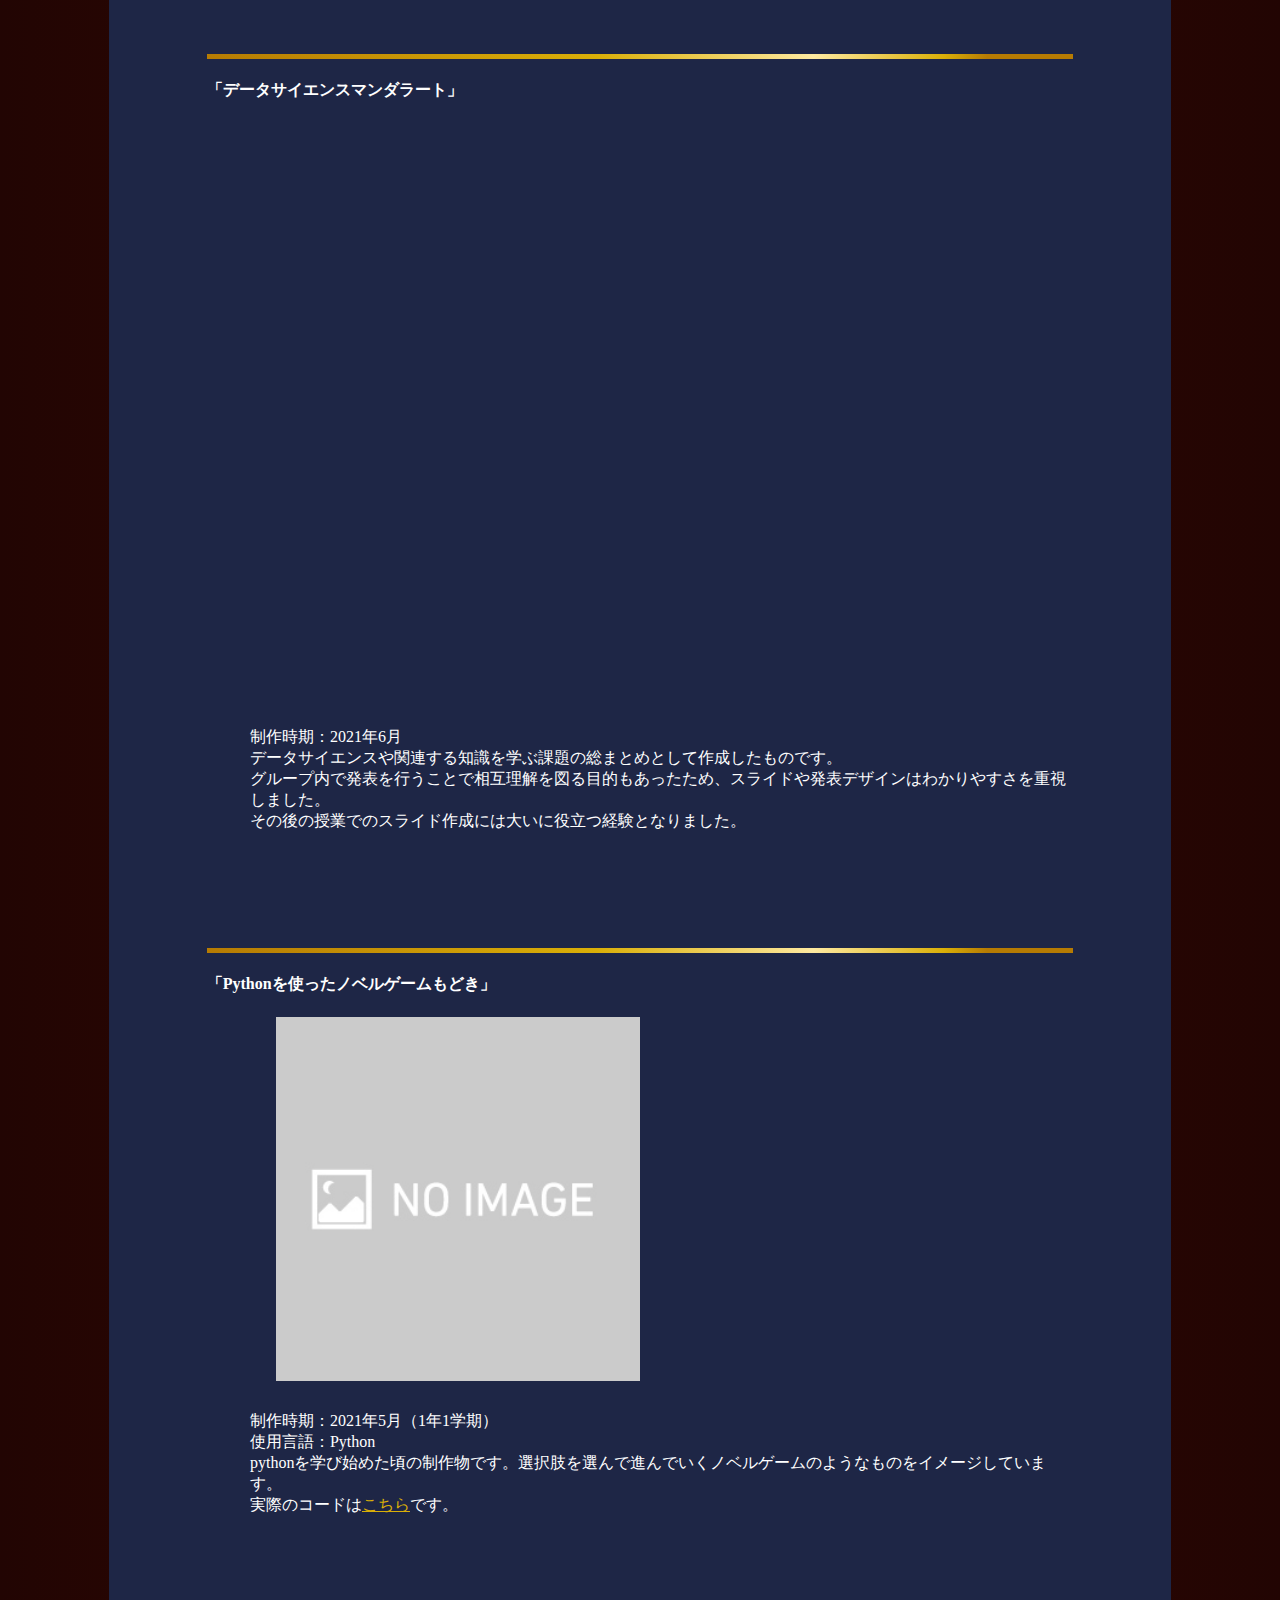
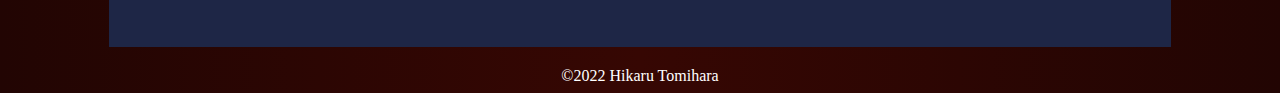
==== commit 9fa91a91: "test" ====
--- a/docs/index.html
+++ b/docs/index.html
@@ -42,7 +42,7 @@
         
         <div id="skill" class="Skill">
           <h3>Skill</h3>
-          <p class="Skill_doc">Python<br>C#<br>Unity</p>
+          <p class="Skill_doc">Python<br>C#<br>Unity<br><a href=”index2.html”>お問い合わせ</a></p>
         </div>
         <hr class="contents_sep">
       </div>
--- a/docs/index.css
+++ b/docs/index.css
@@ -231,8 +231,7 @@
 }
 
 .prof-img {
-    padding-top: 50px;
-    padding-block: 100px;
+    padding-block: 250px;
 }
 
 .prof-img img{
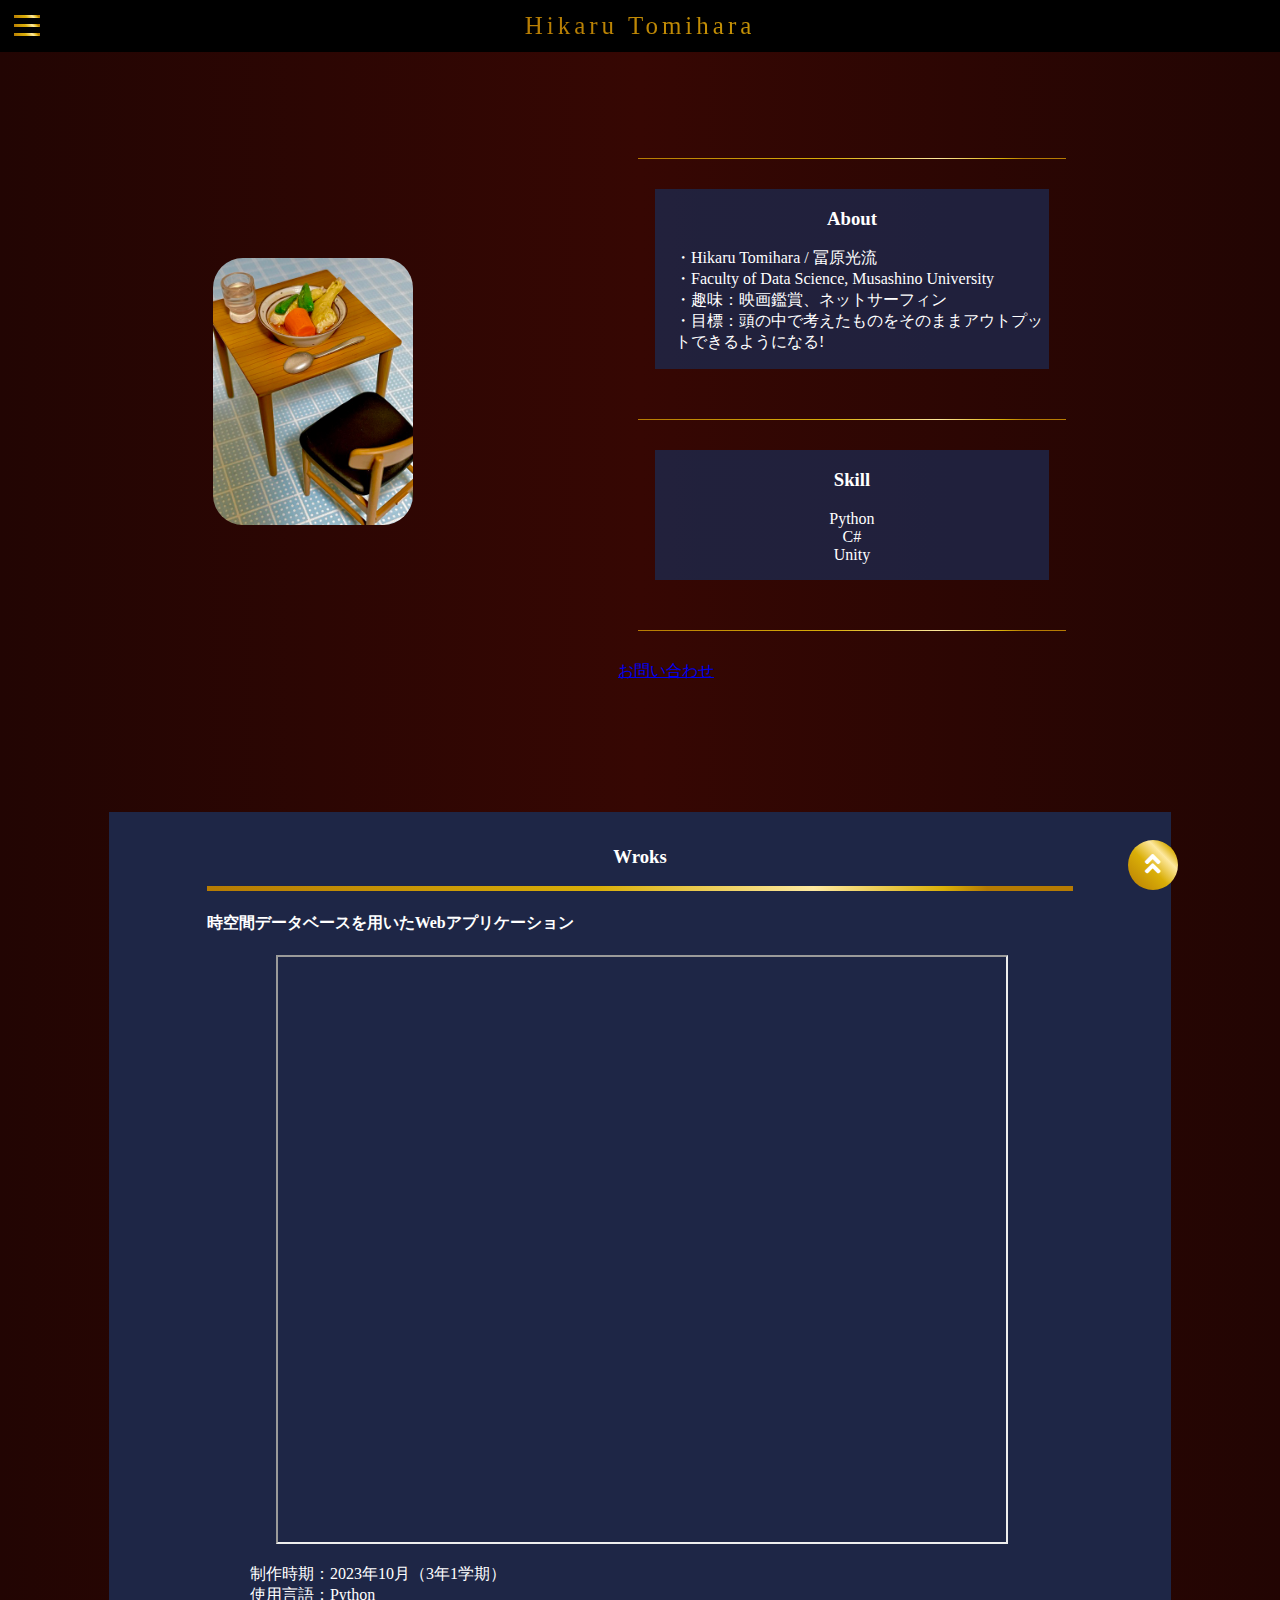
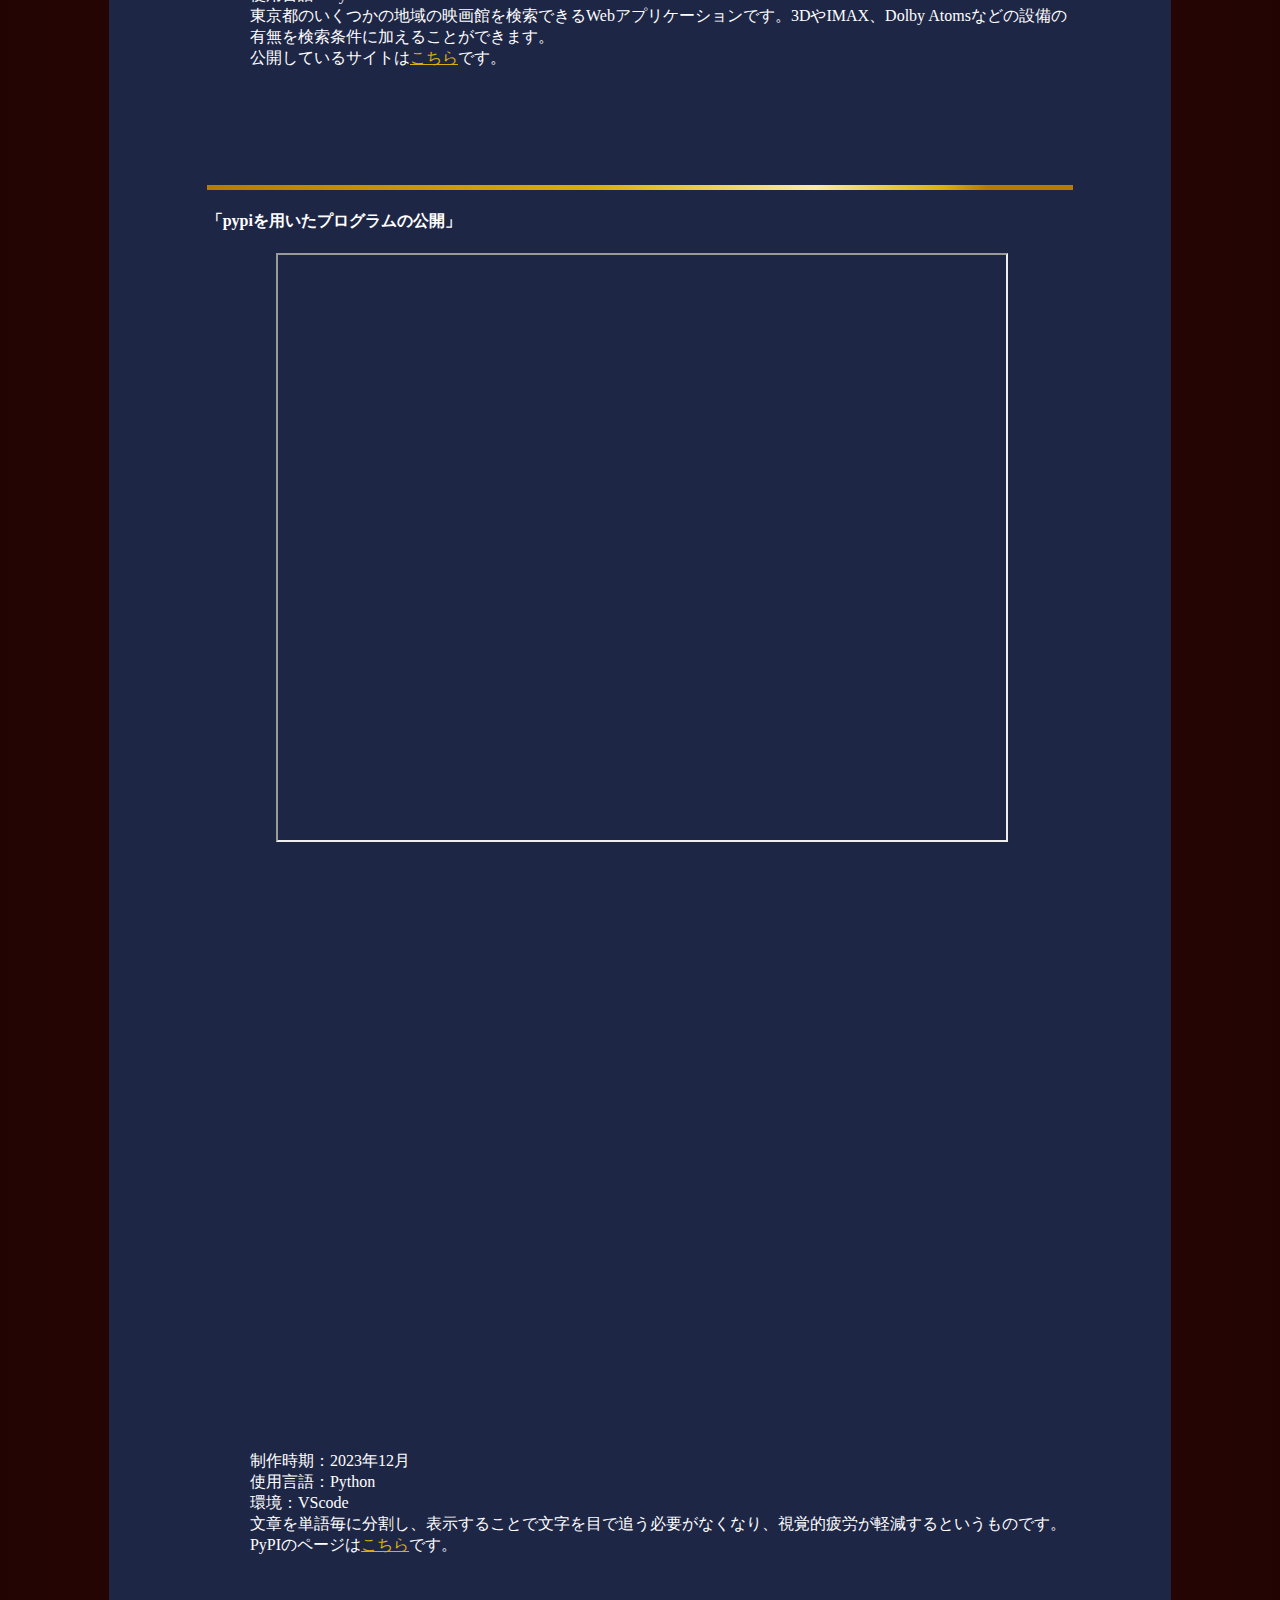
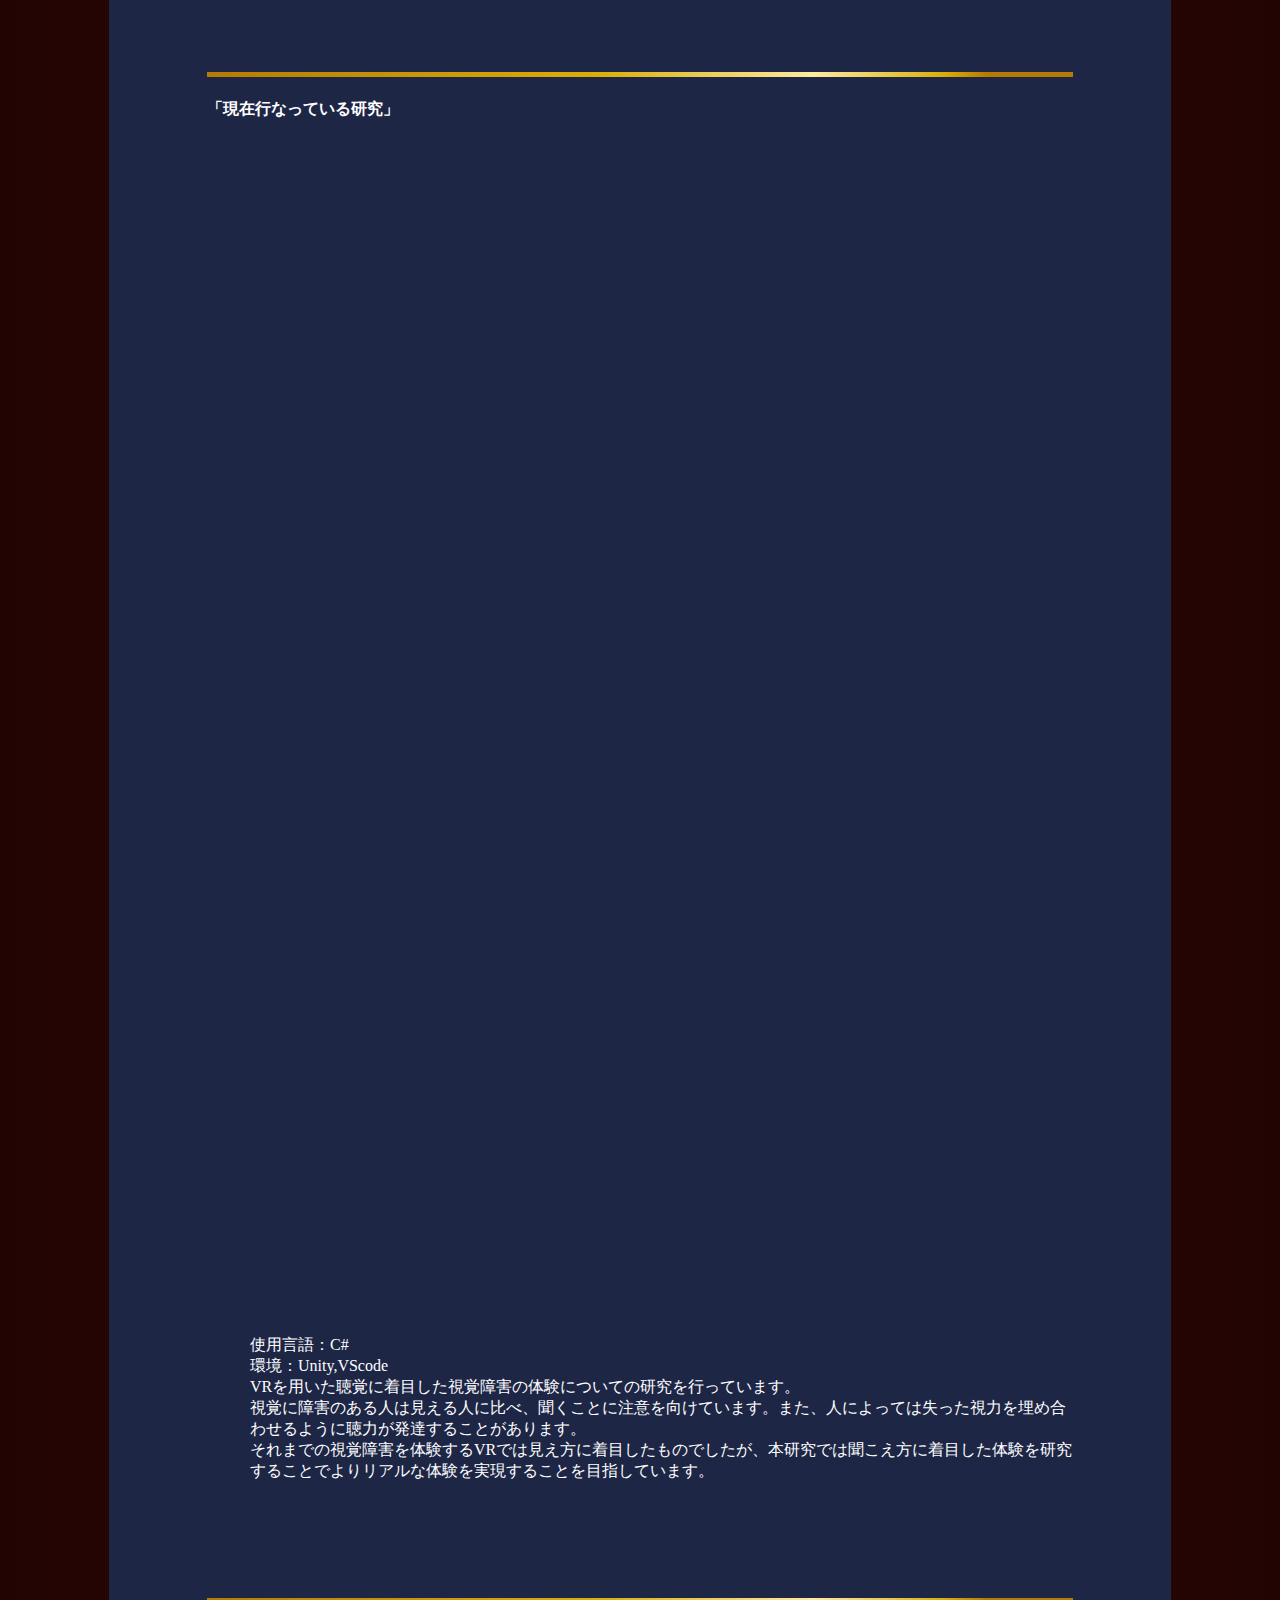
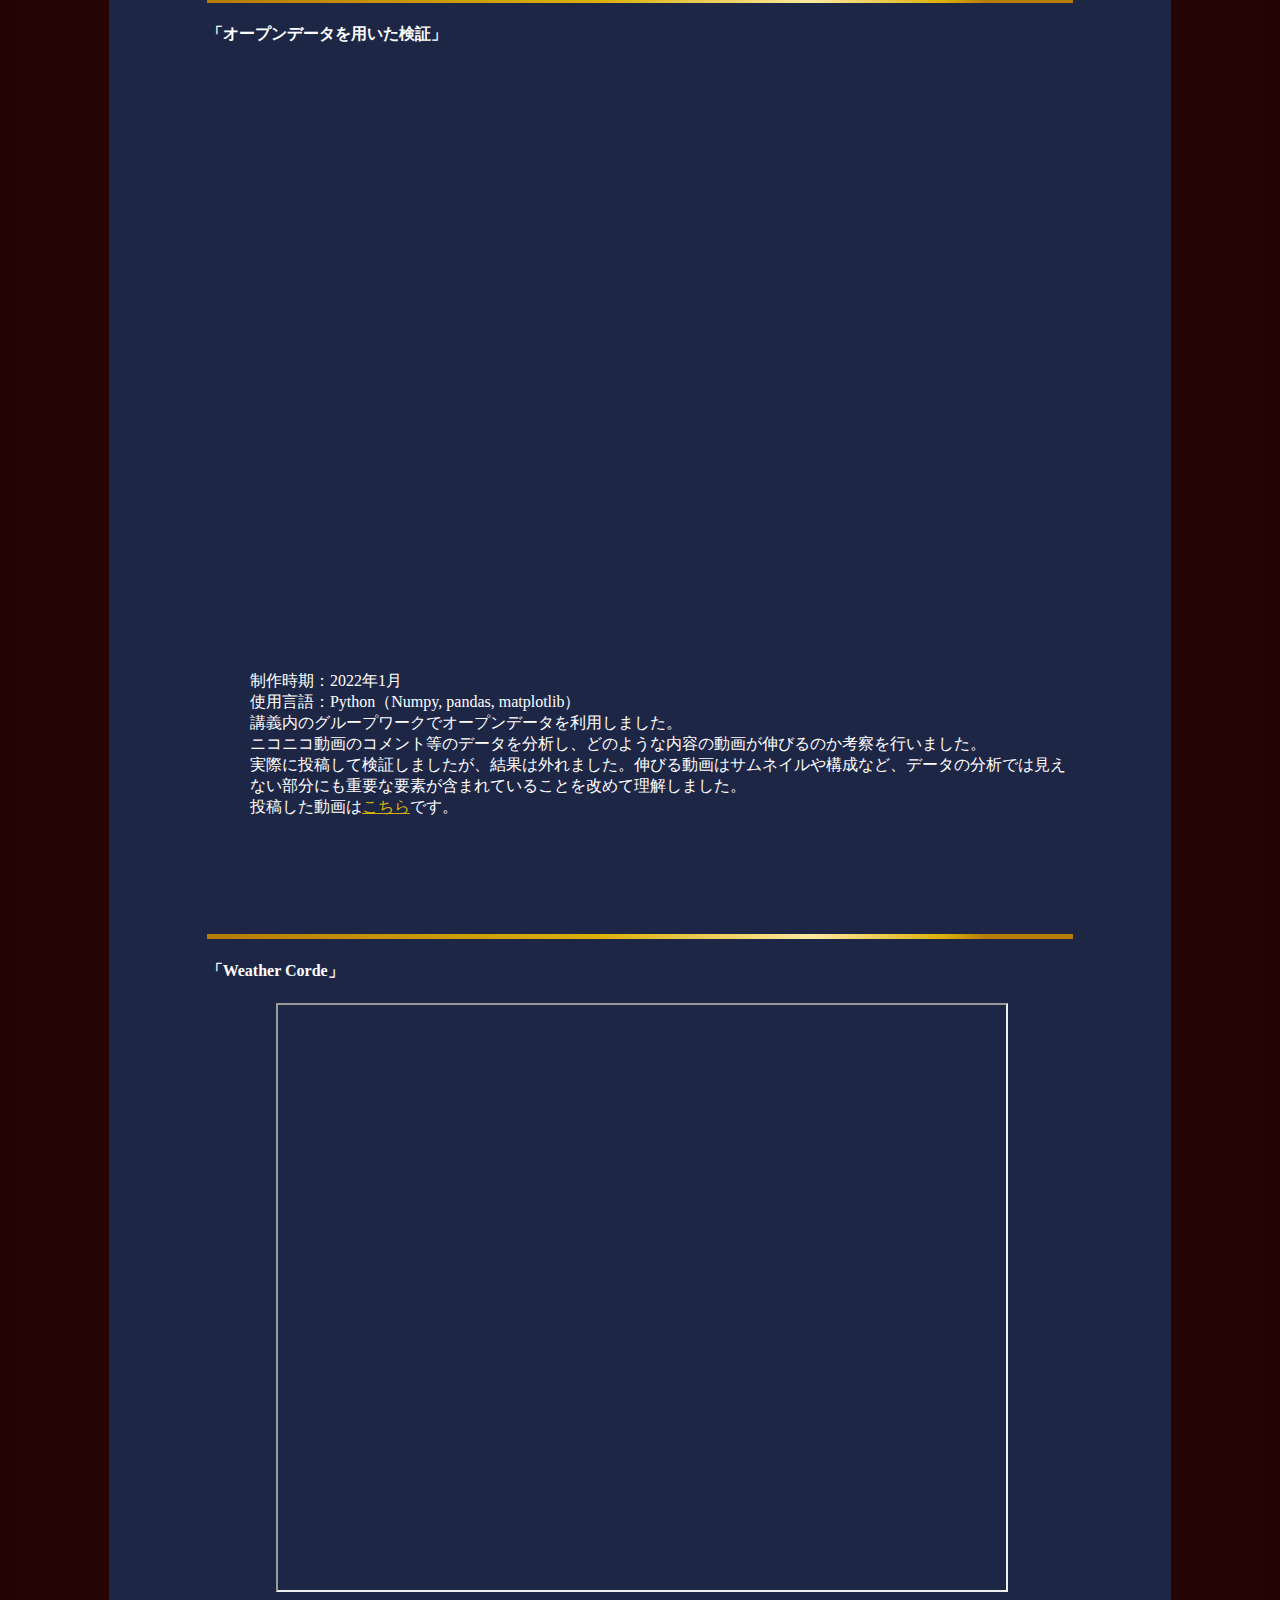
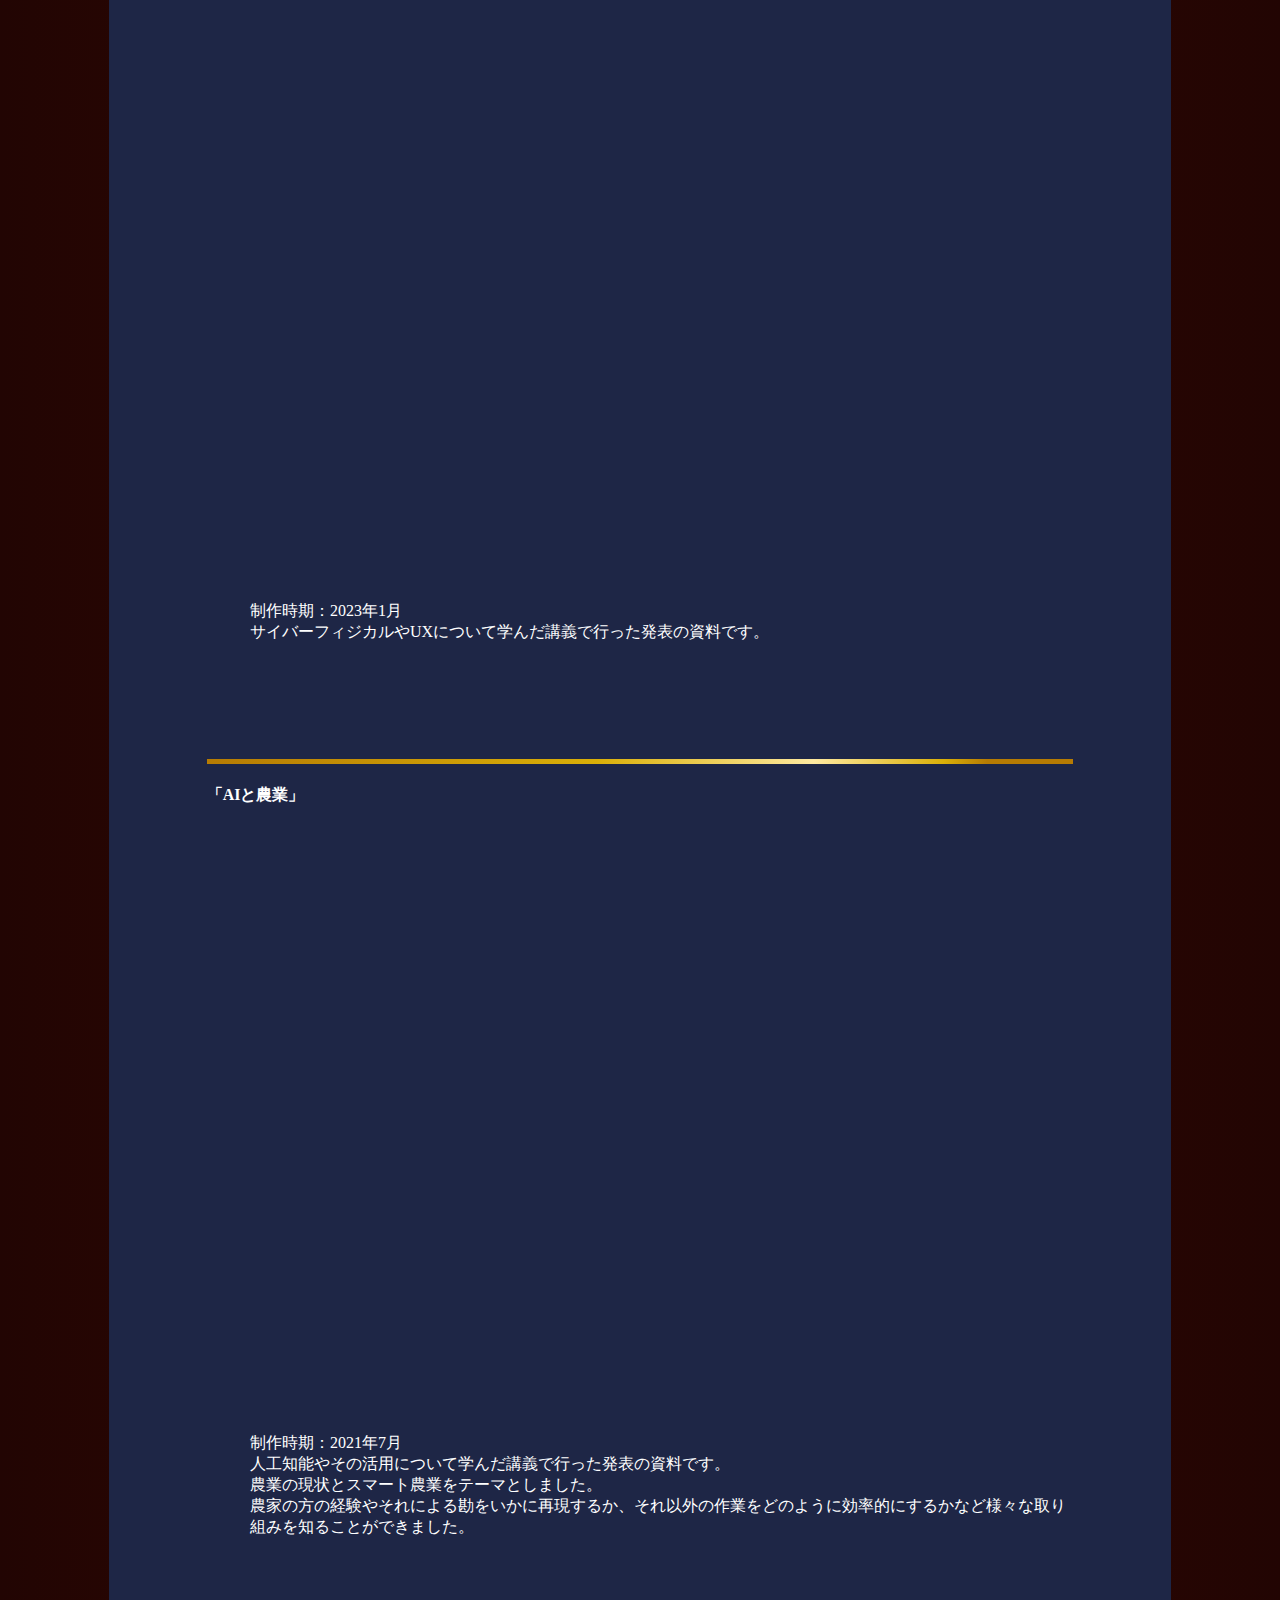
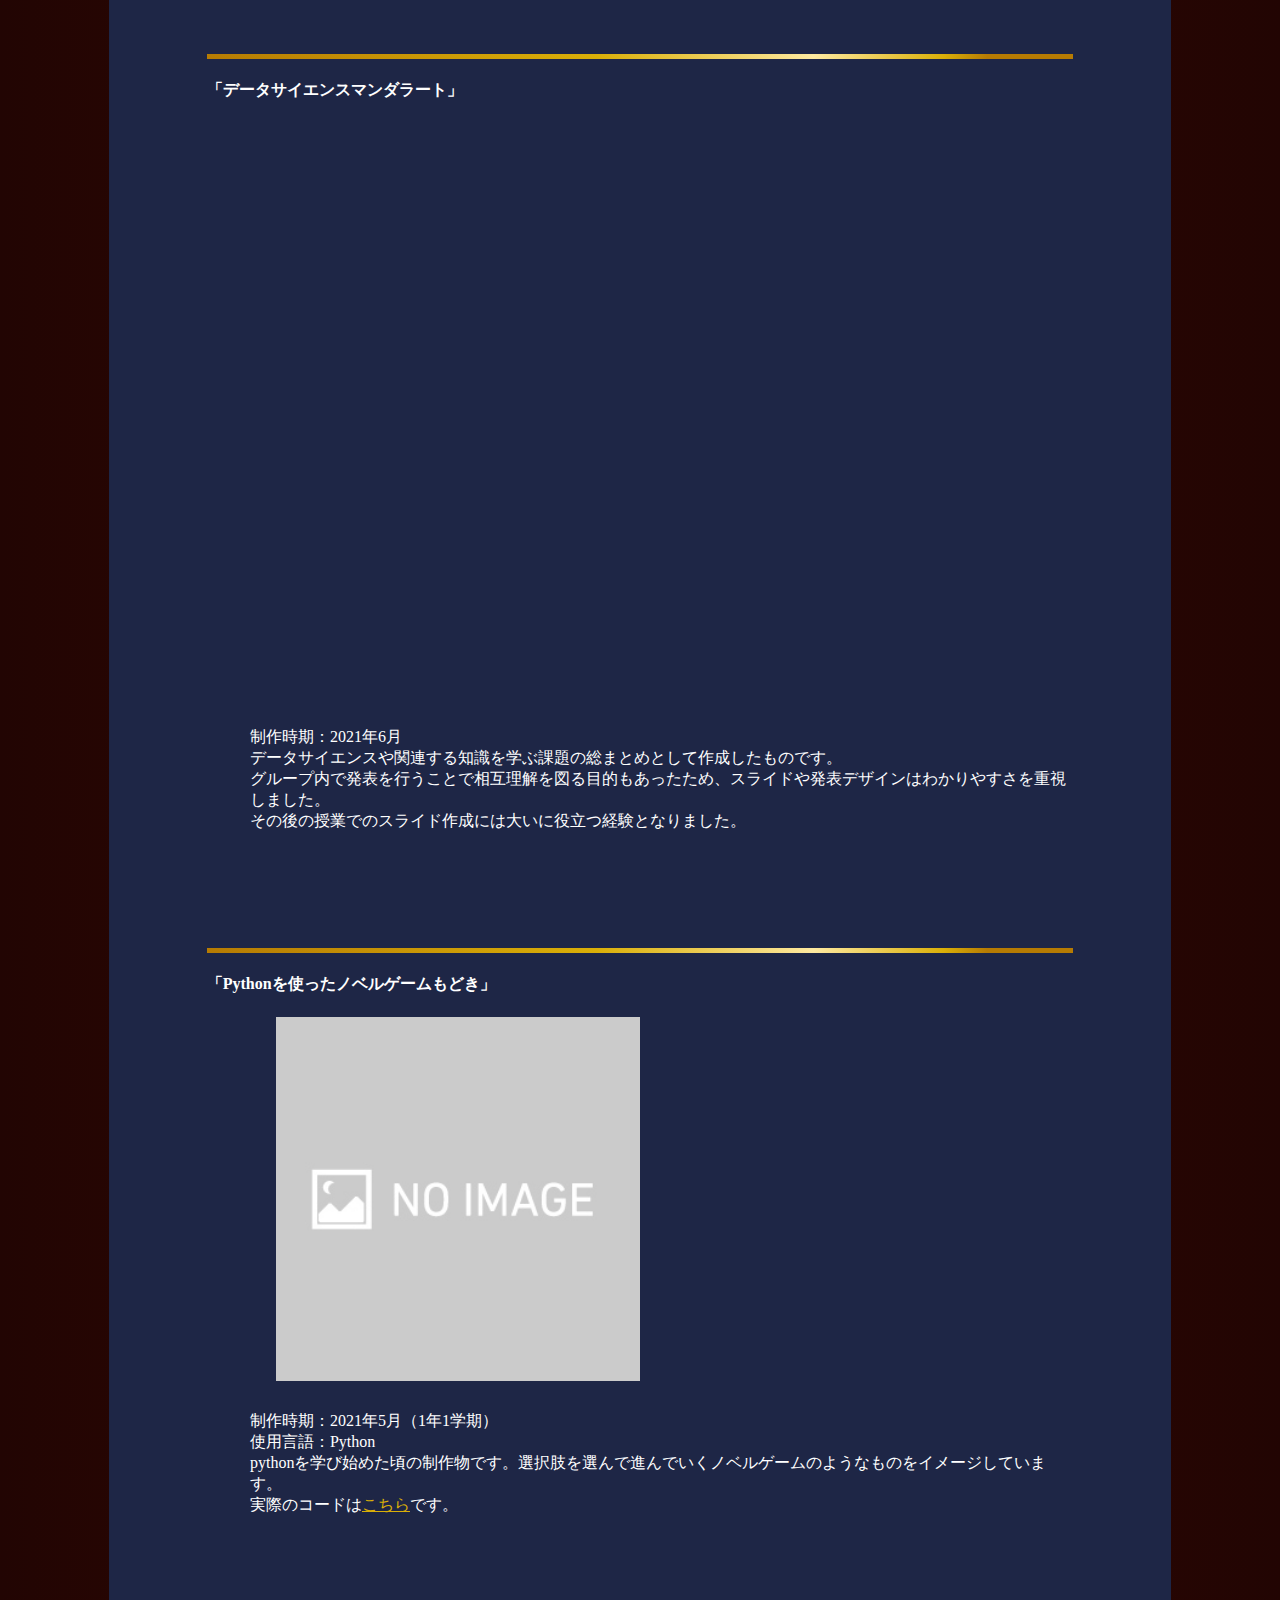
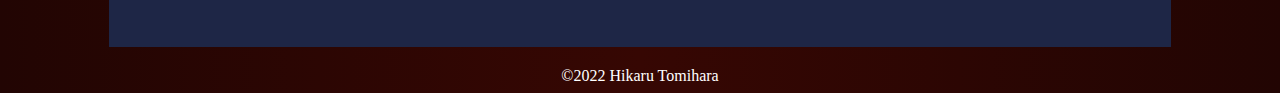
==== commit 4d0461cb: "test" ====
--- a/docs/index.html
+++ b/docs/index.html
@@ -42,9 +42,10 @@
         
         <div id="skill" class="Skill">
           <h3>Skill</h3>
-          <p class="Skill_doc">Python<br>C#<br>Unity<br><a href=”index2.html”>お問い合わせ</a></p>
+          <p class="Skill_doc">Python<br>C#<br>Unity</p>
         </div>
         <hr class="contents_sep">
+        <a href=”index2.html”>お問い合わせ</a>
       </div>
     </div>
 
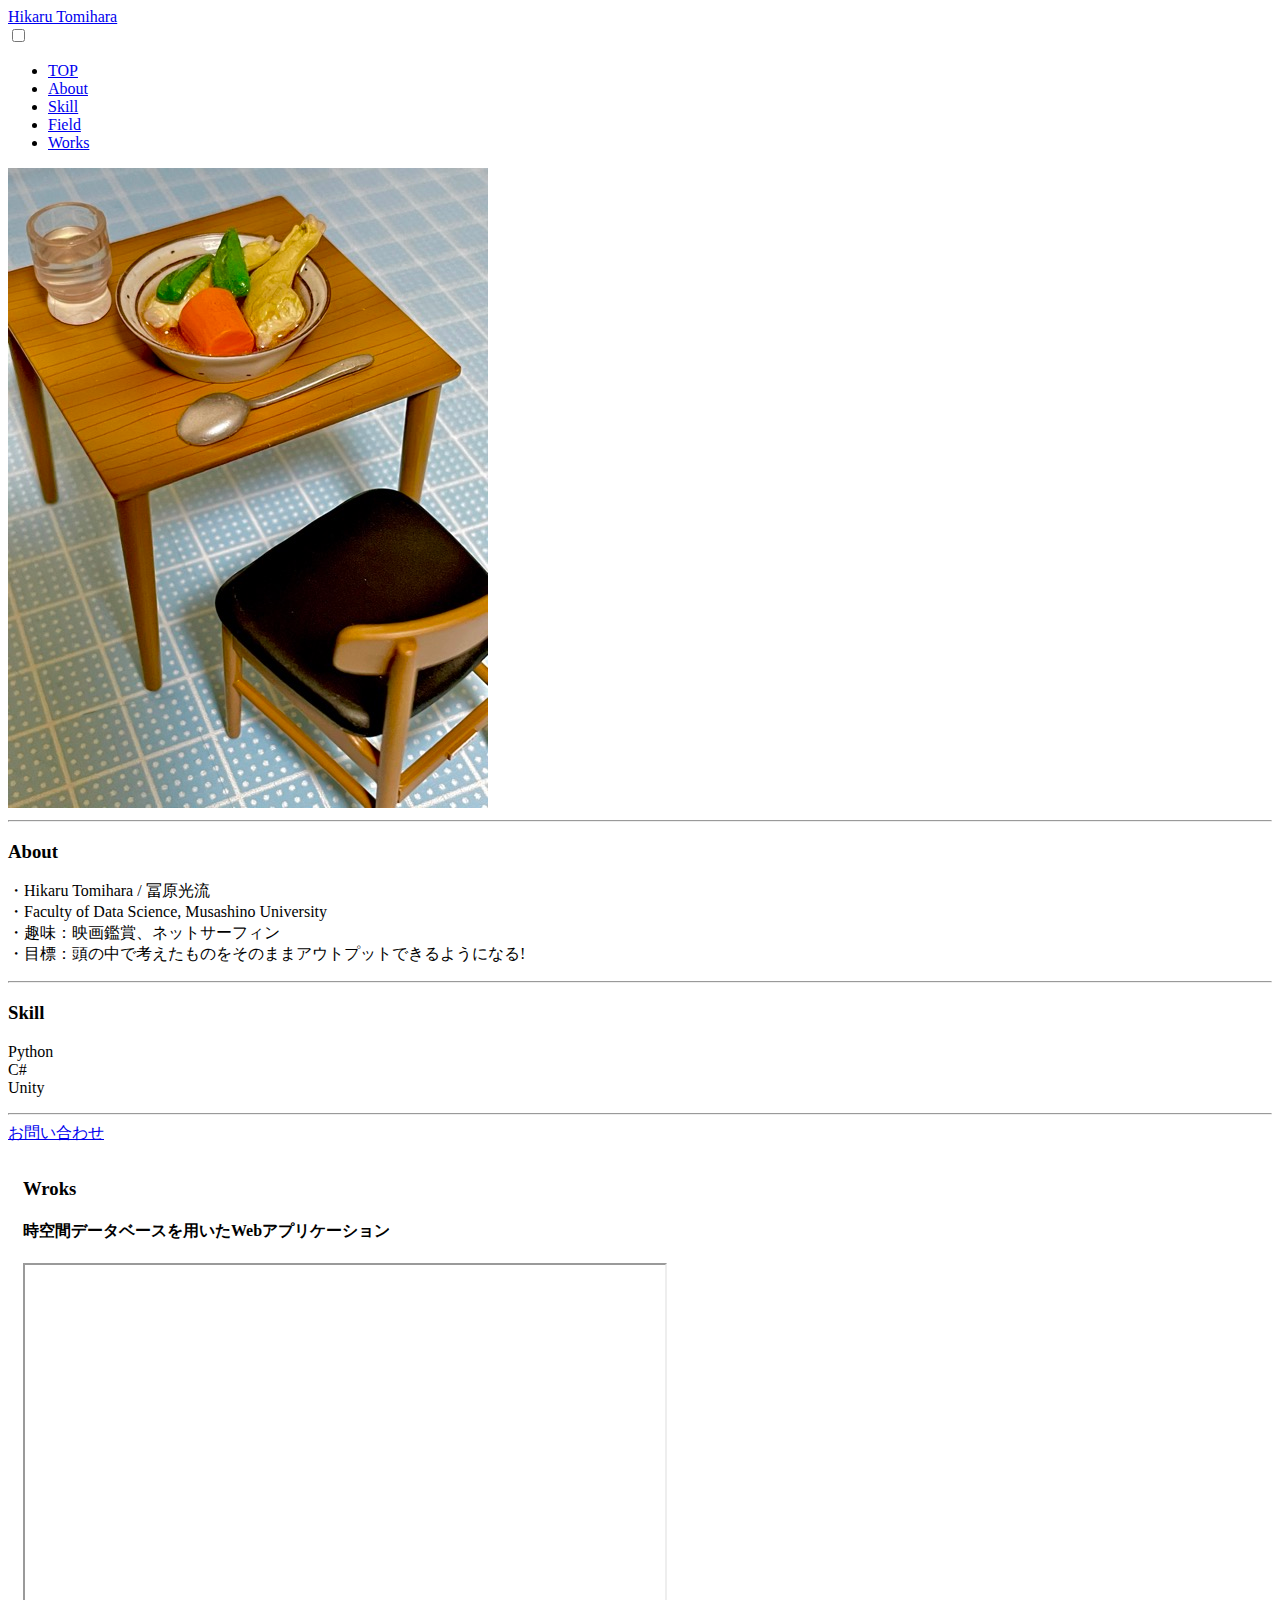
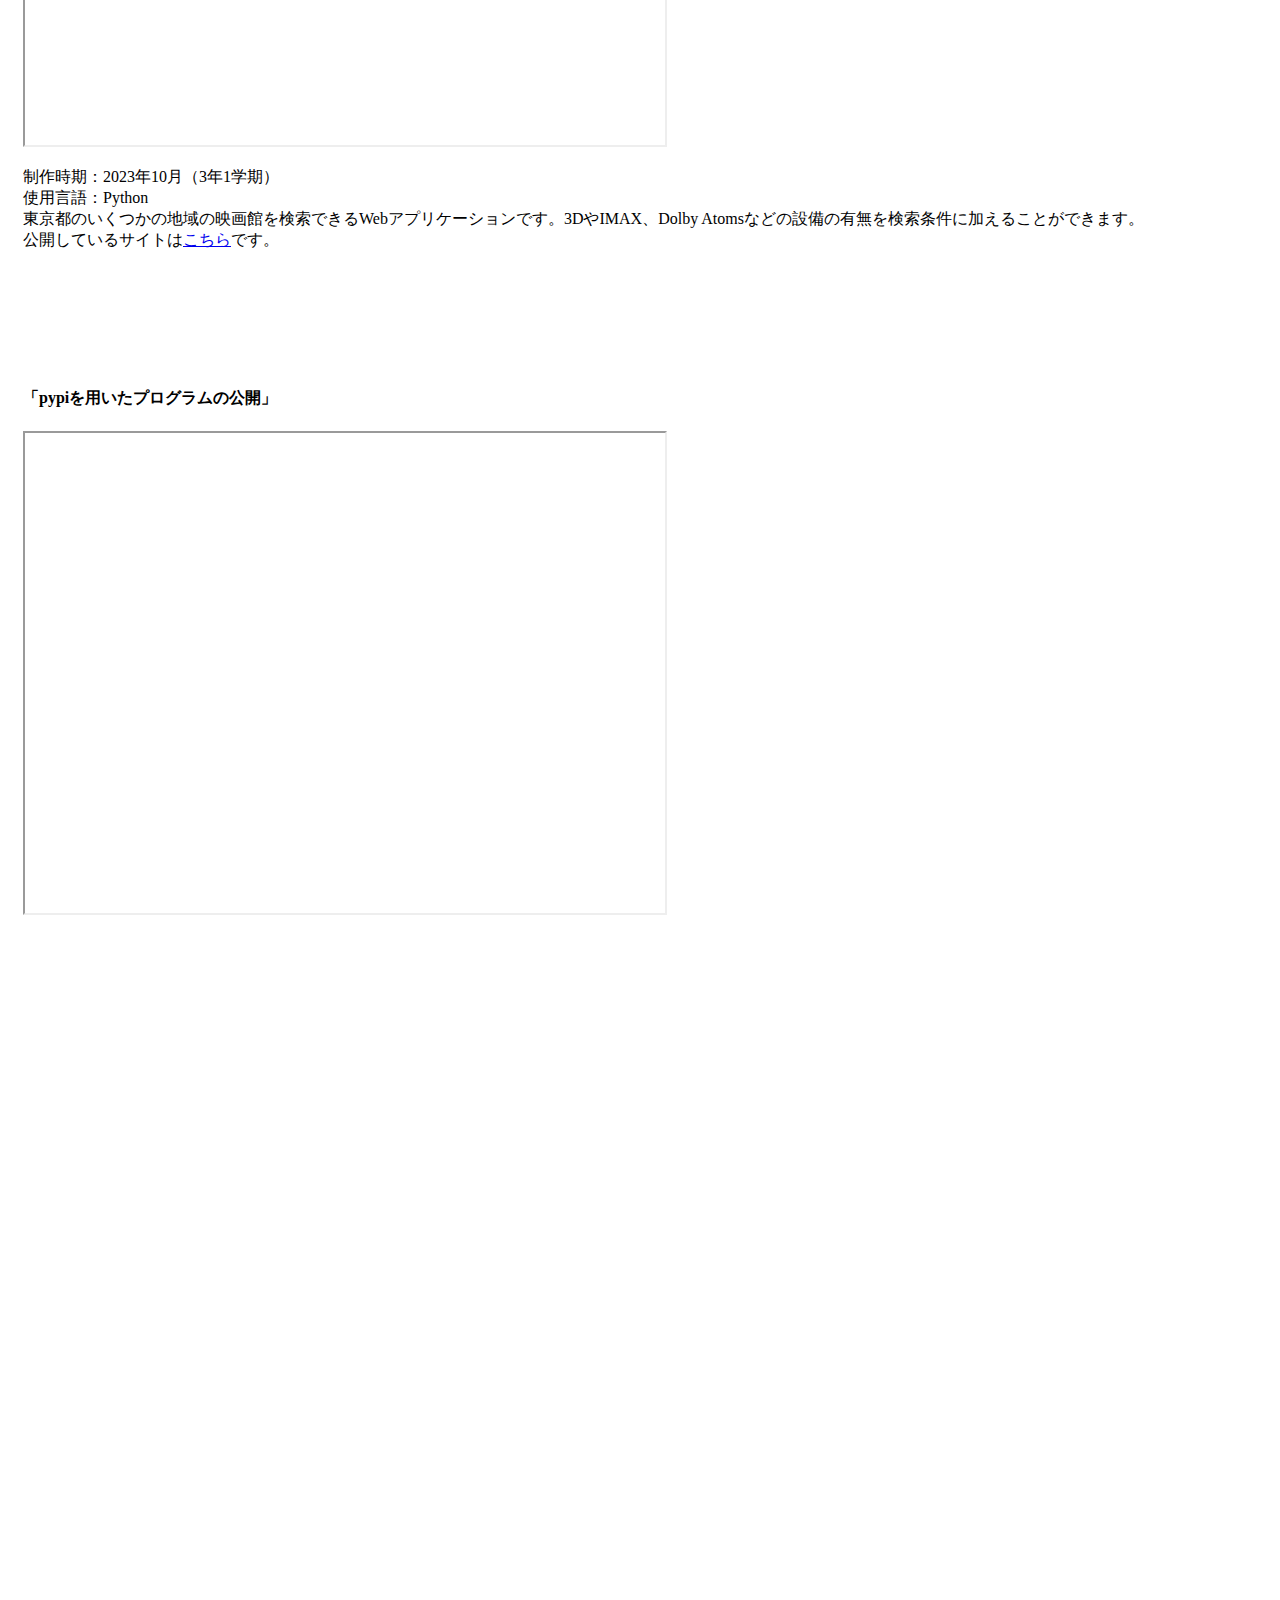
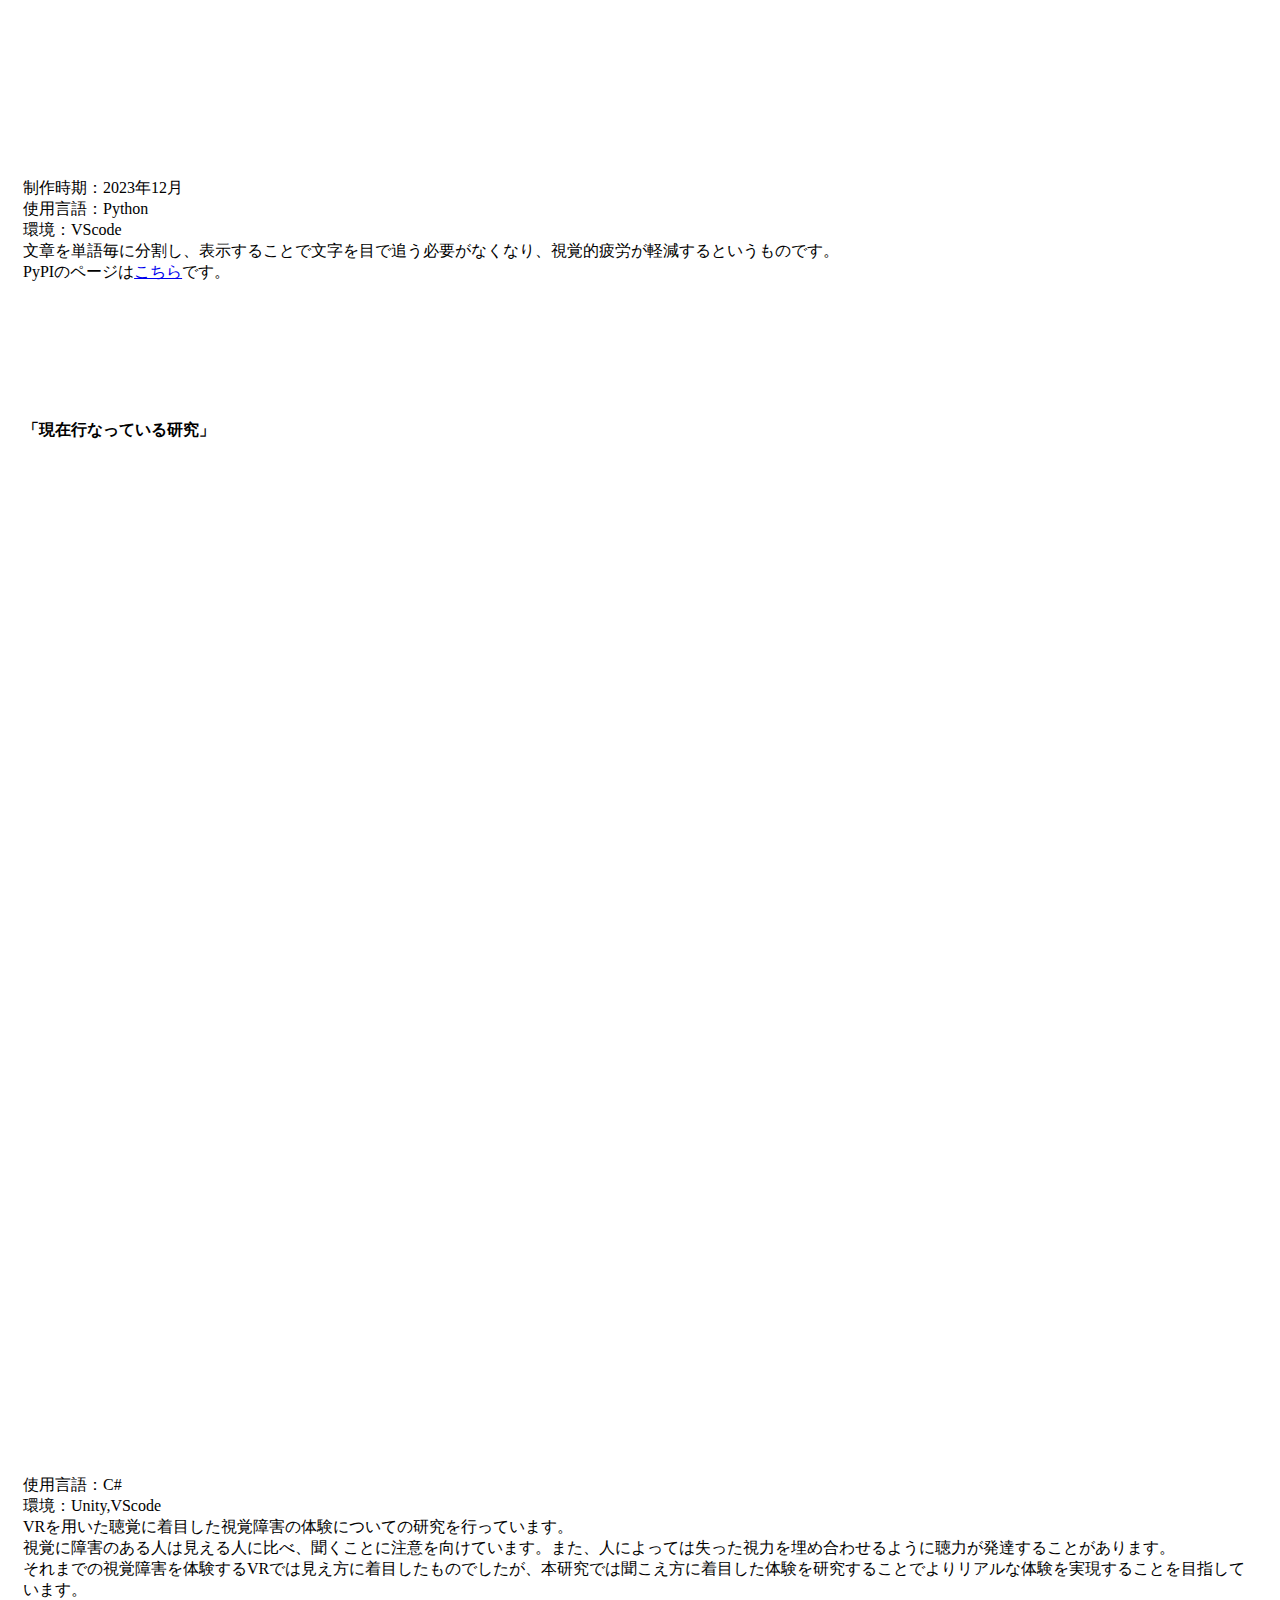
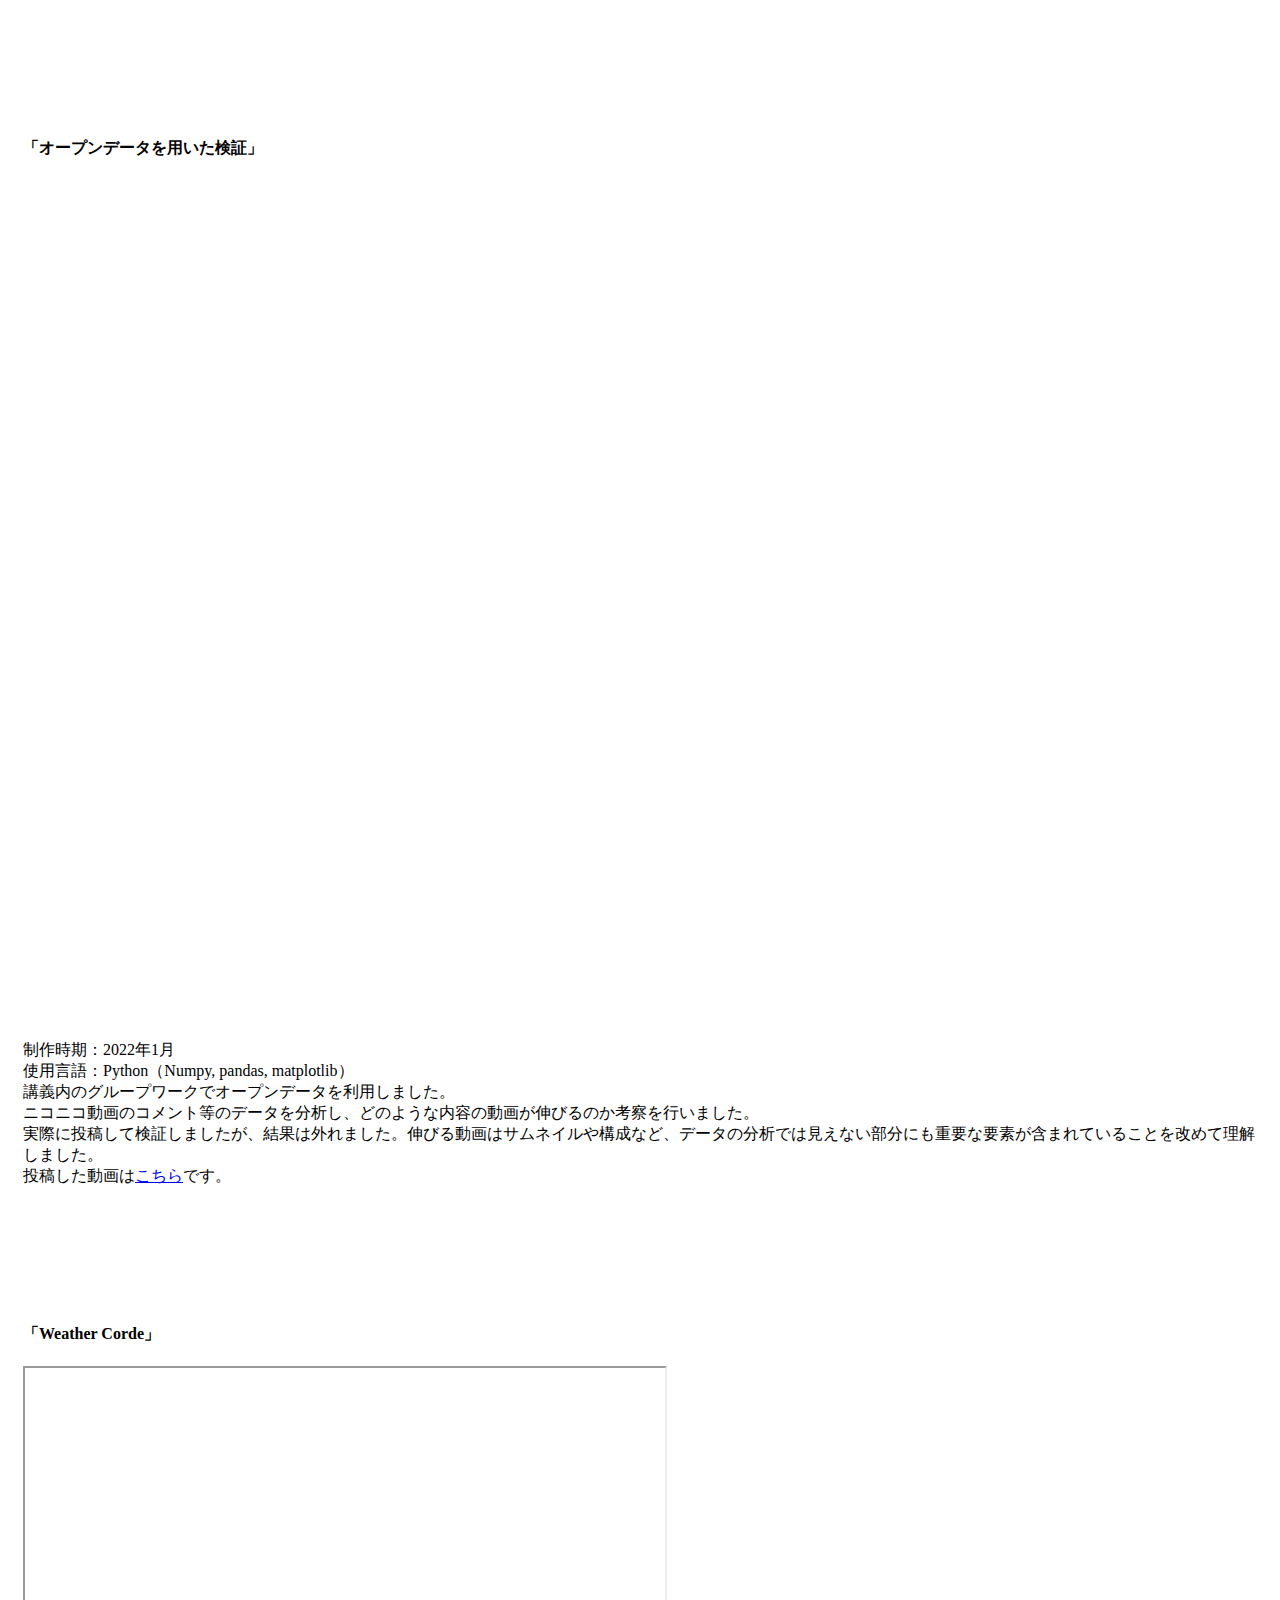
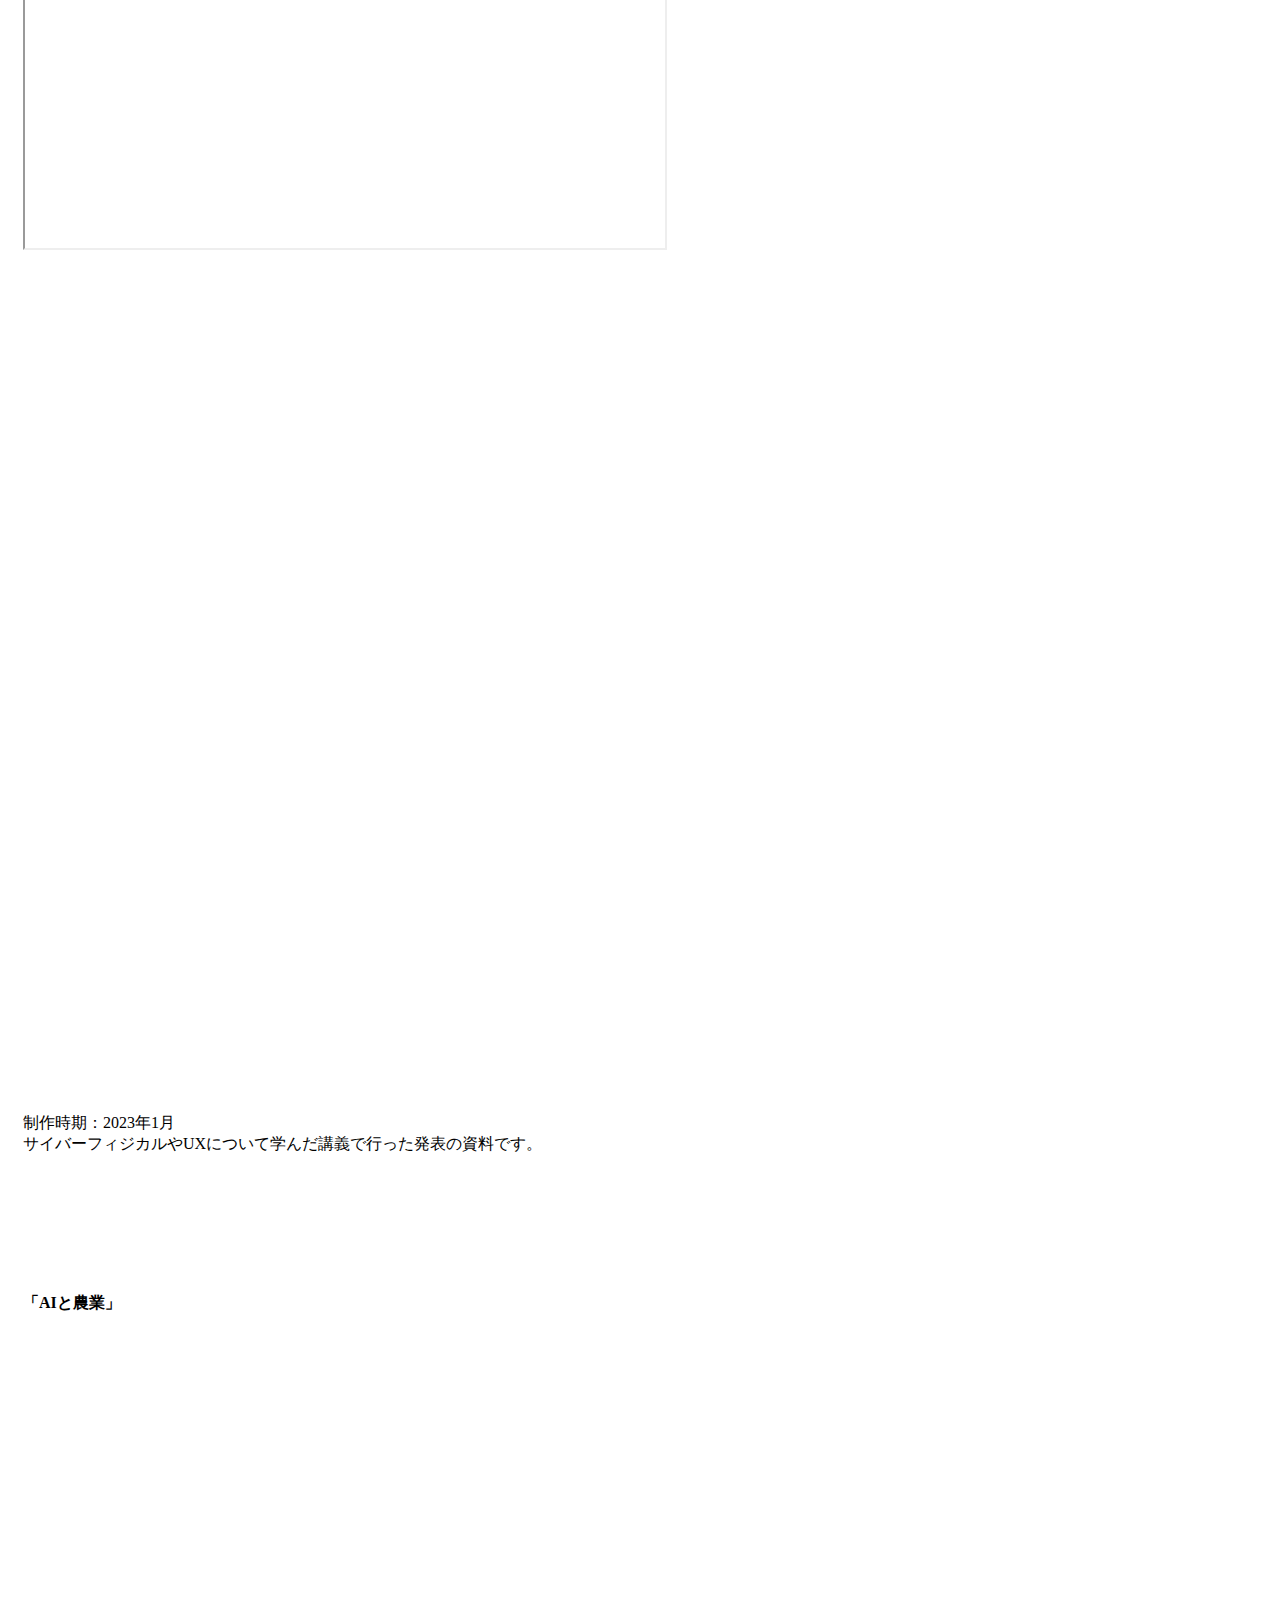
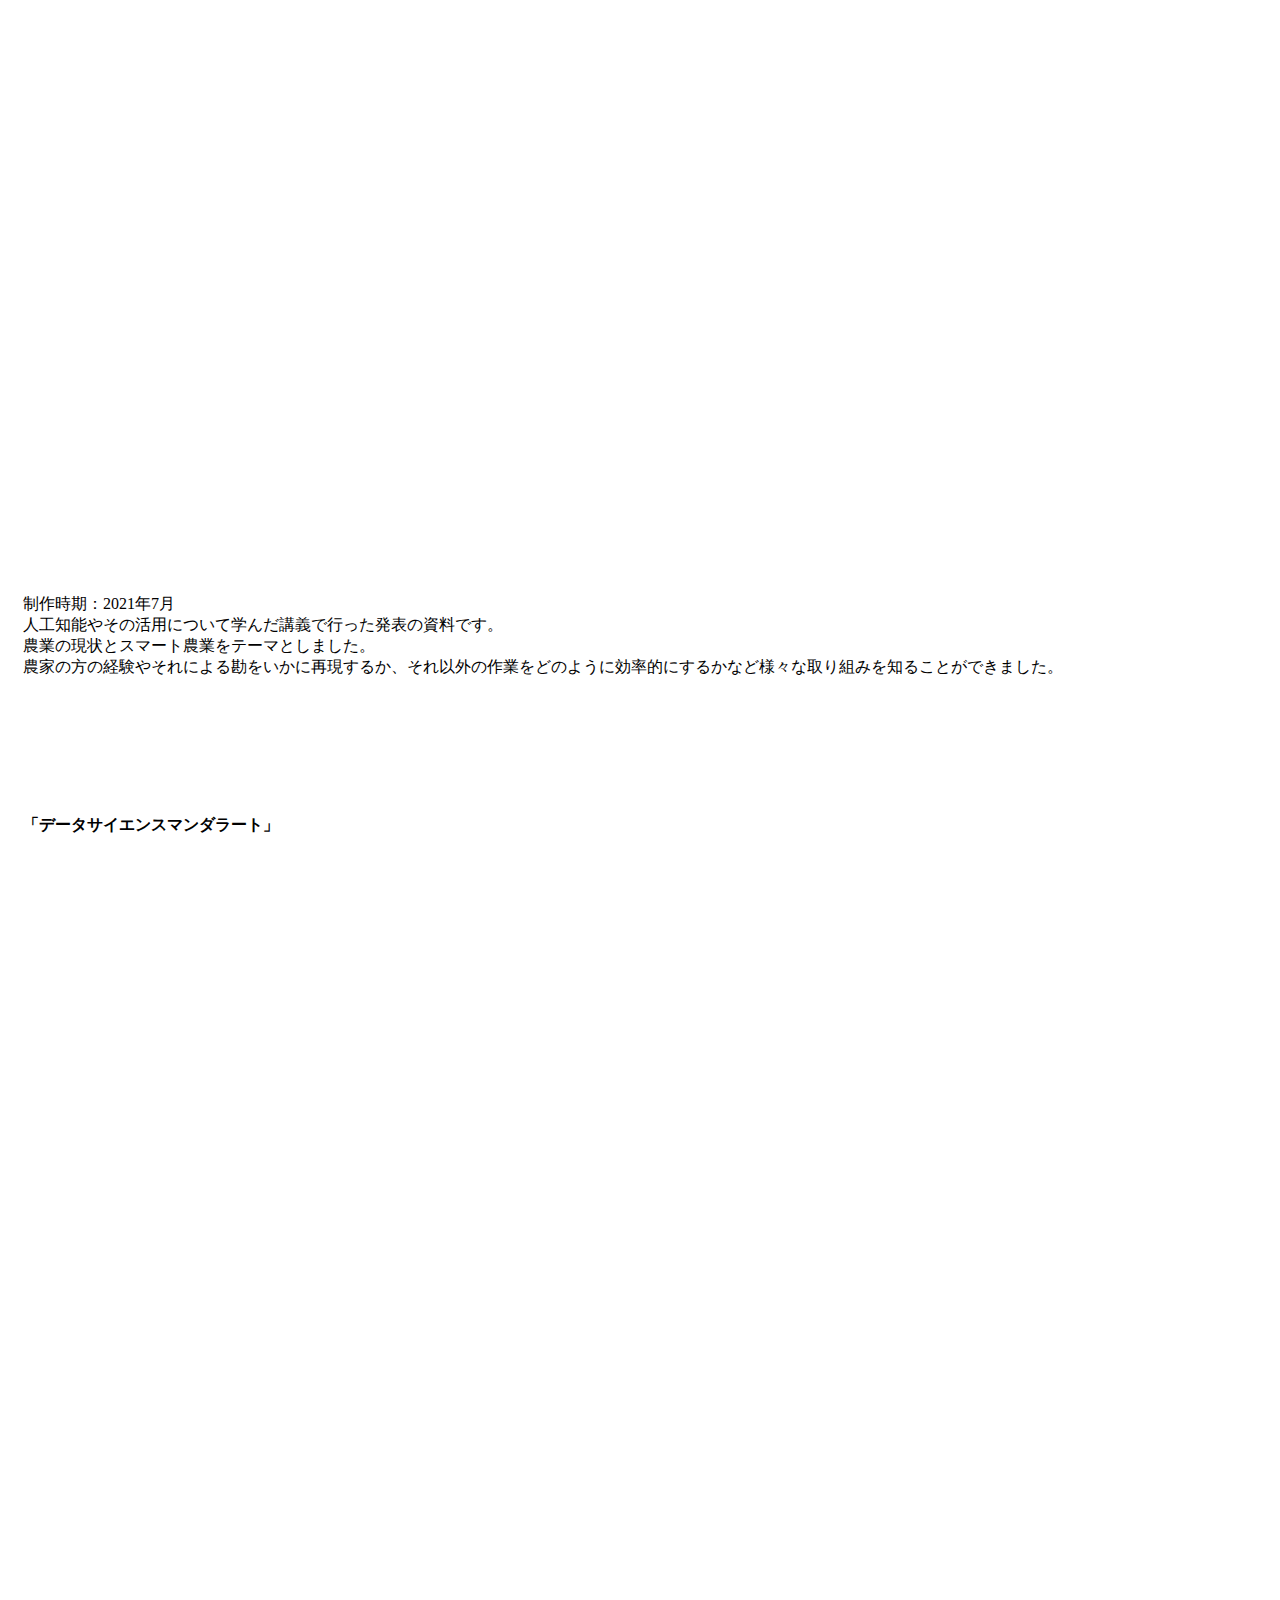
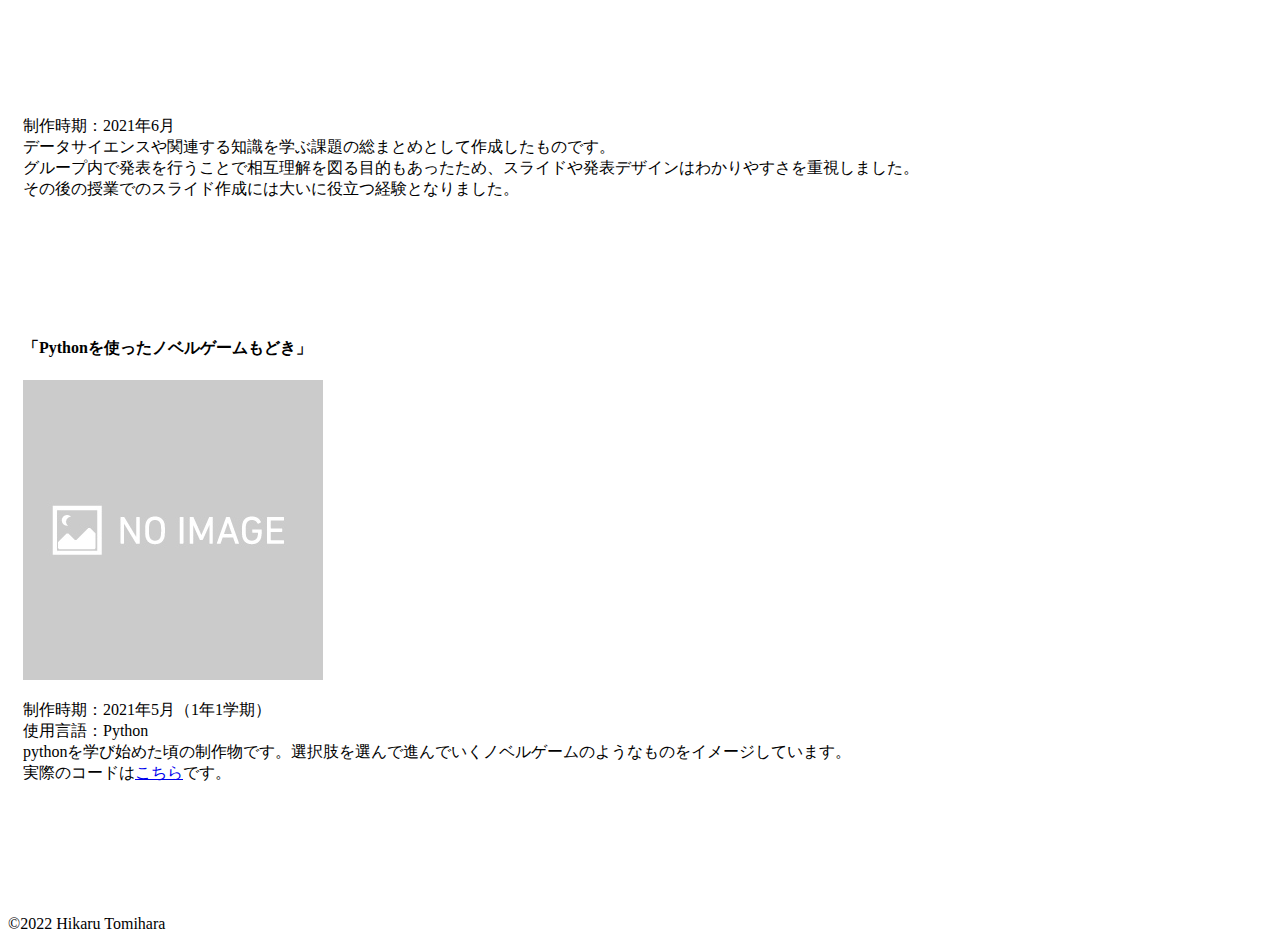
==== commit 1e912a49: "tsuika" ====
--- a/docs/index.html
+++ b/docs/index.html
@@ -5,7 +5,7 @@
     <meta charset="UTF-8">
     <meta name="viewport" content="width=device-width, initial-scale=1, maximum-scale=1, user-scalable=no" />
     <title>Tomihara's Portfolio</title>
-    <link href="index.css" rel="stylesheet" type="text/css">
+    <link href="docs/css/index.css" rel="stylesheet" type="text/css">
 
   </head>
 
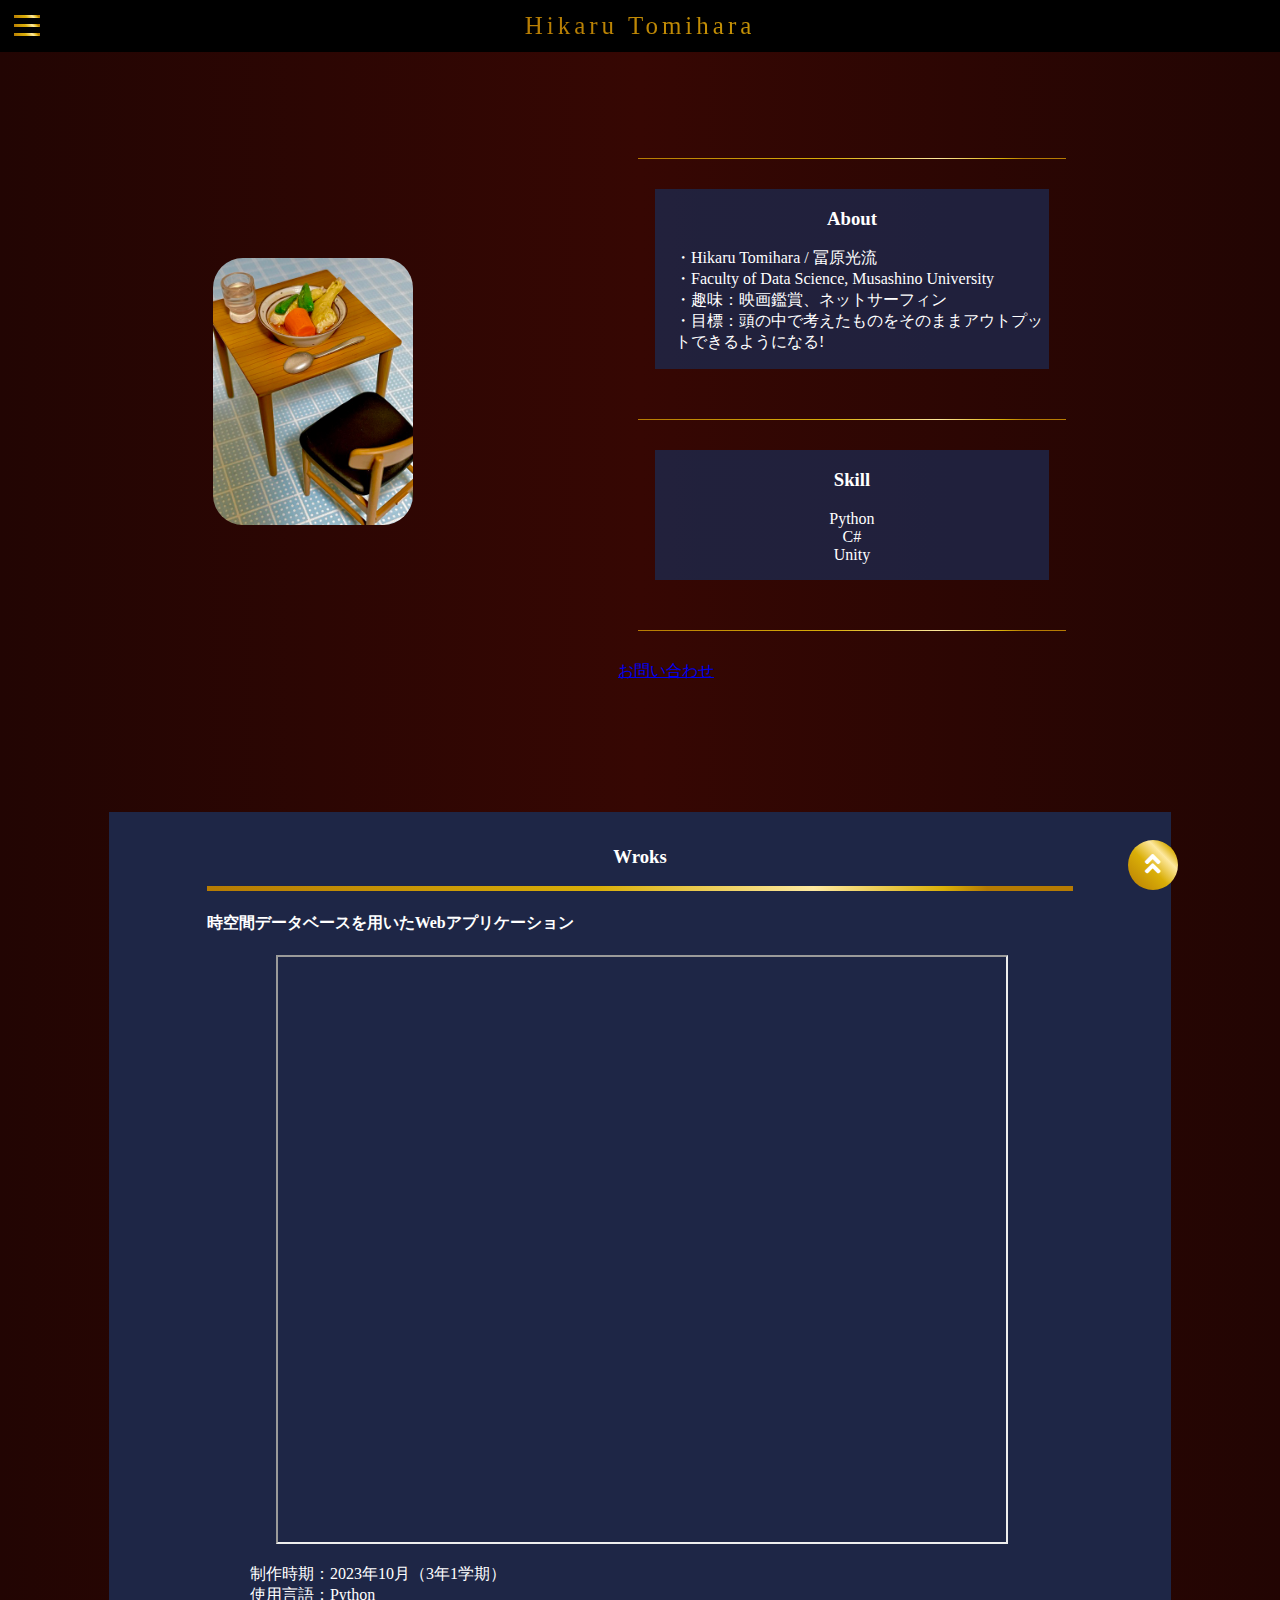
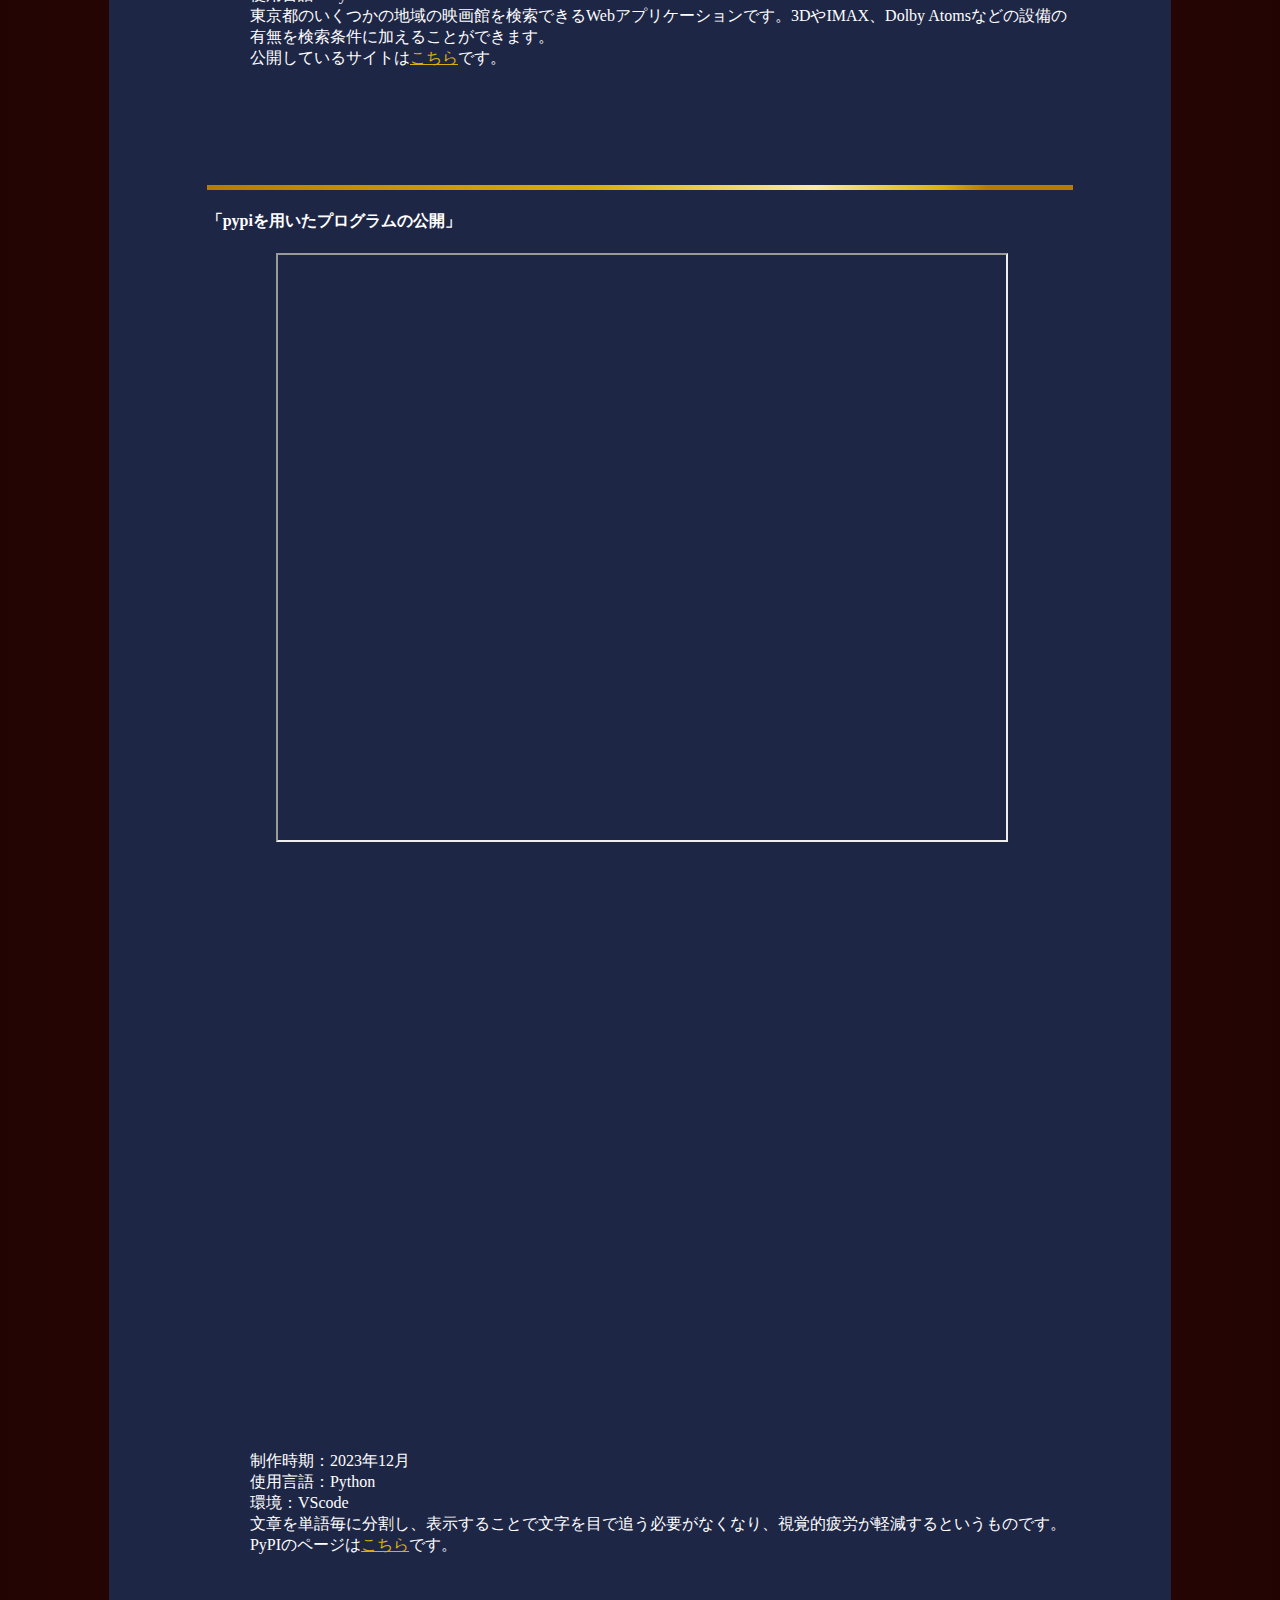
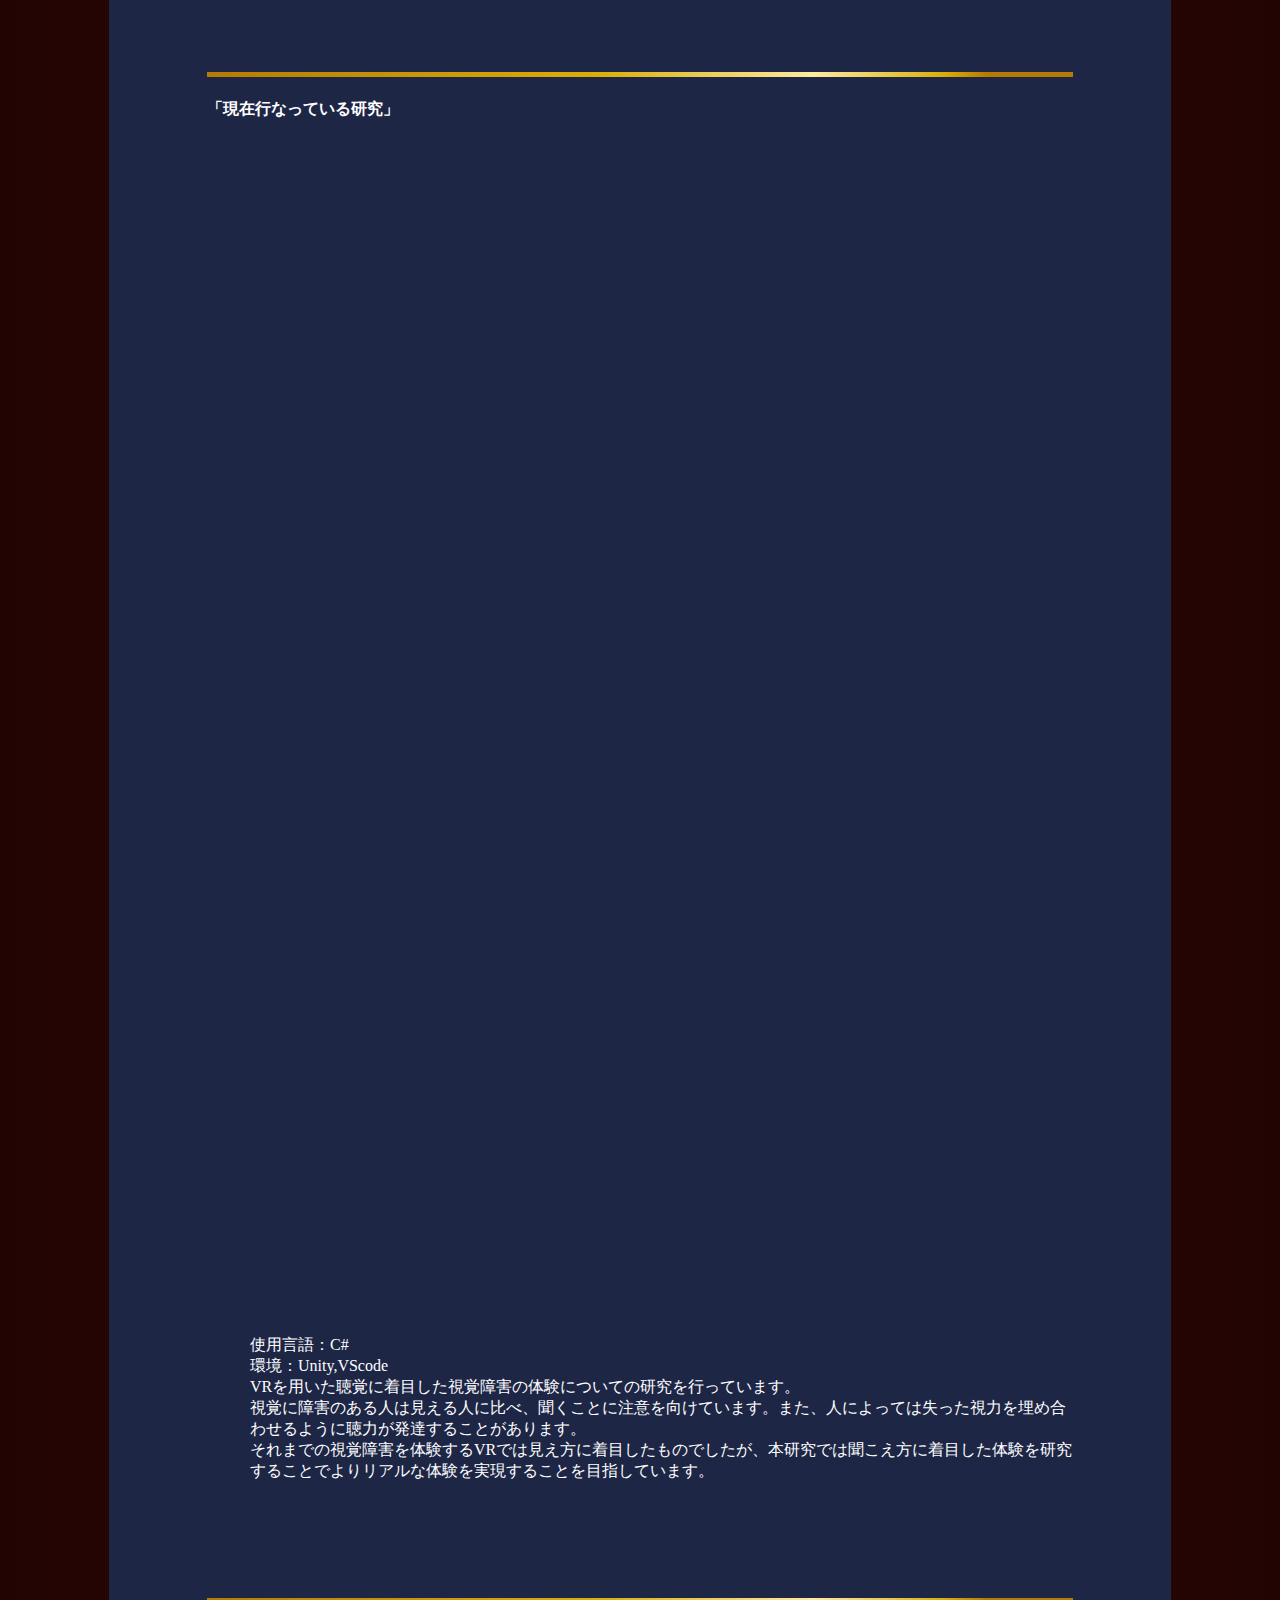
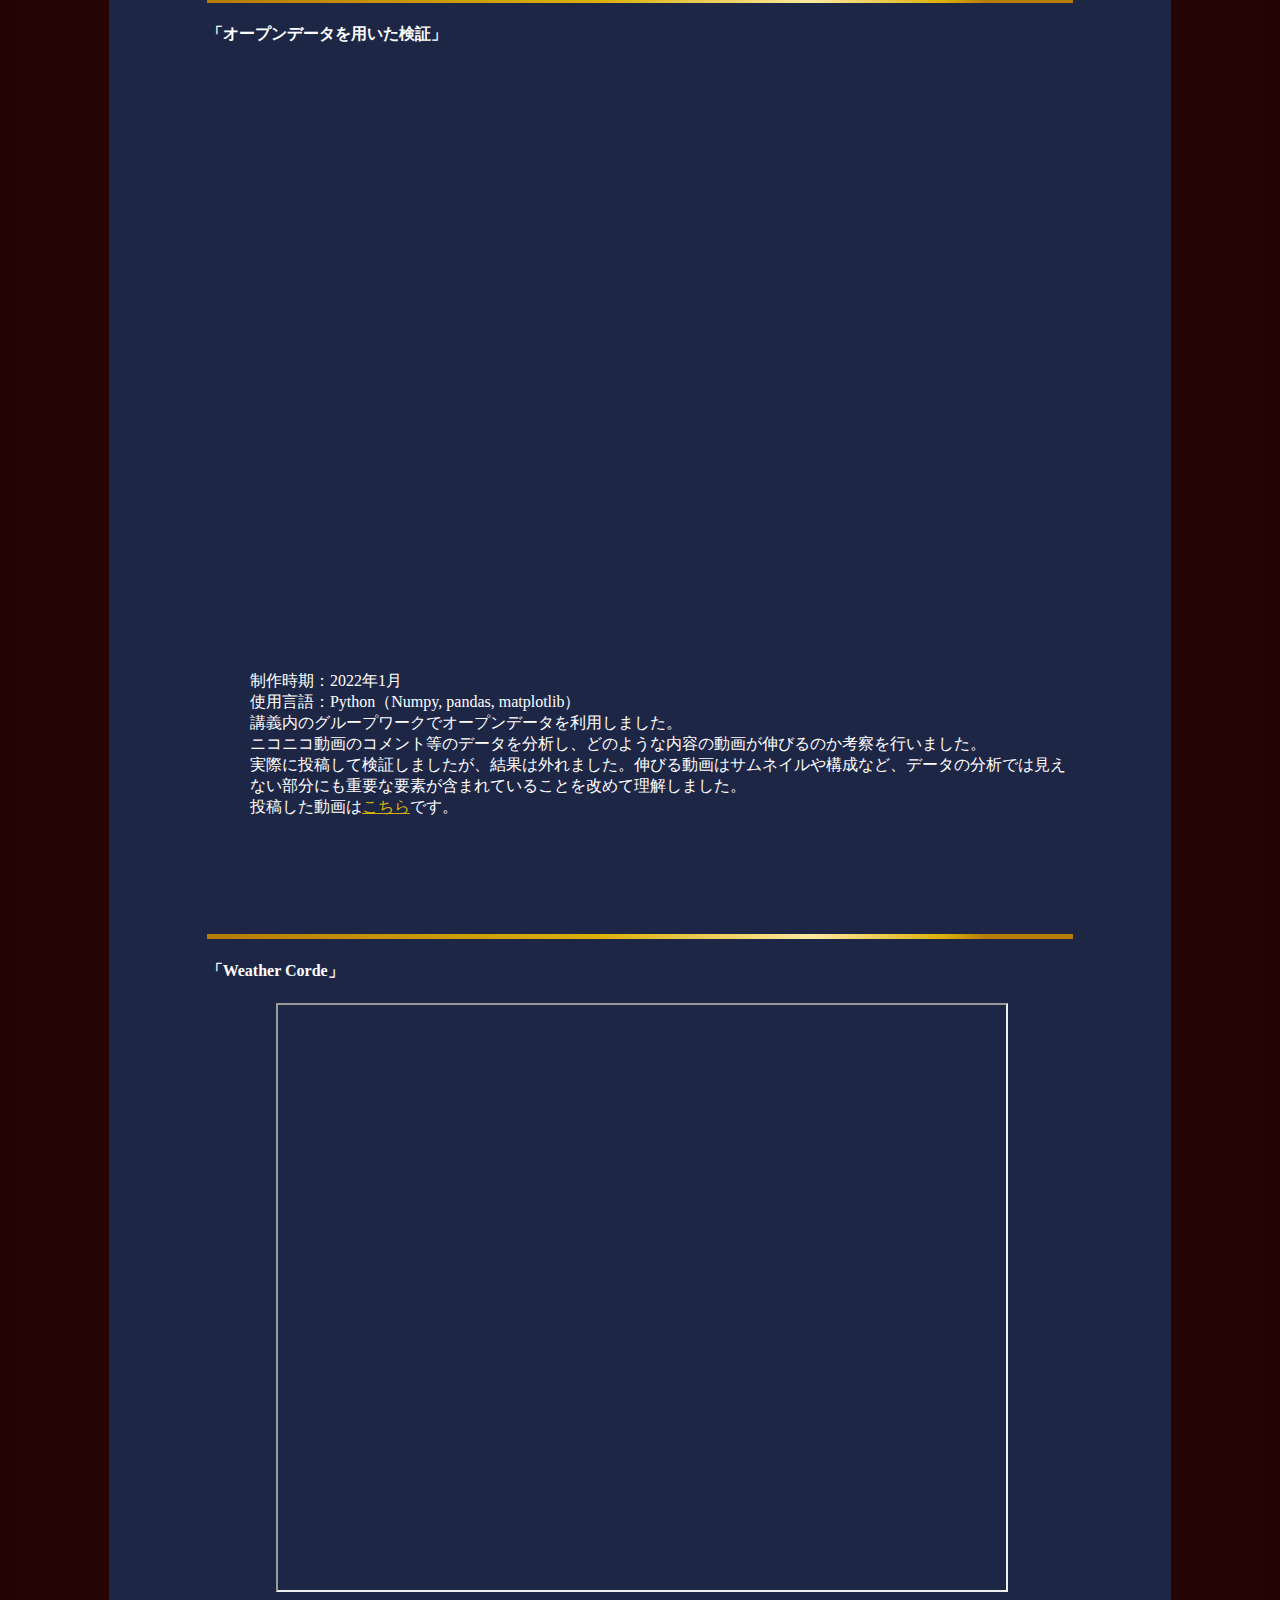
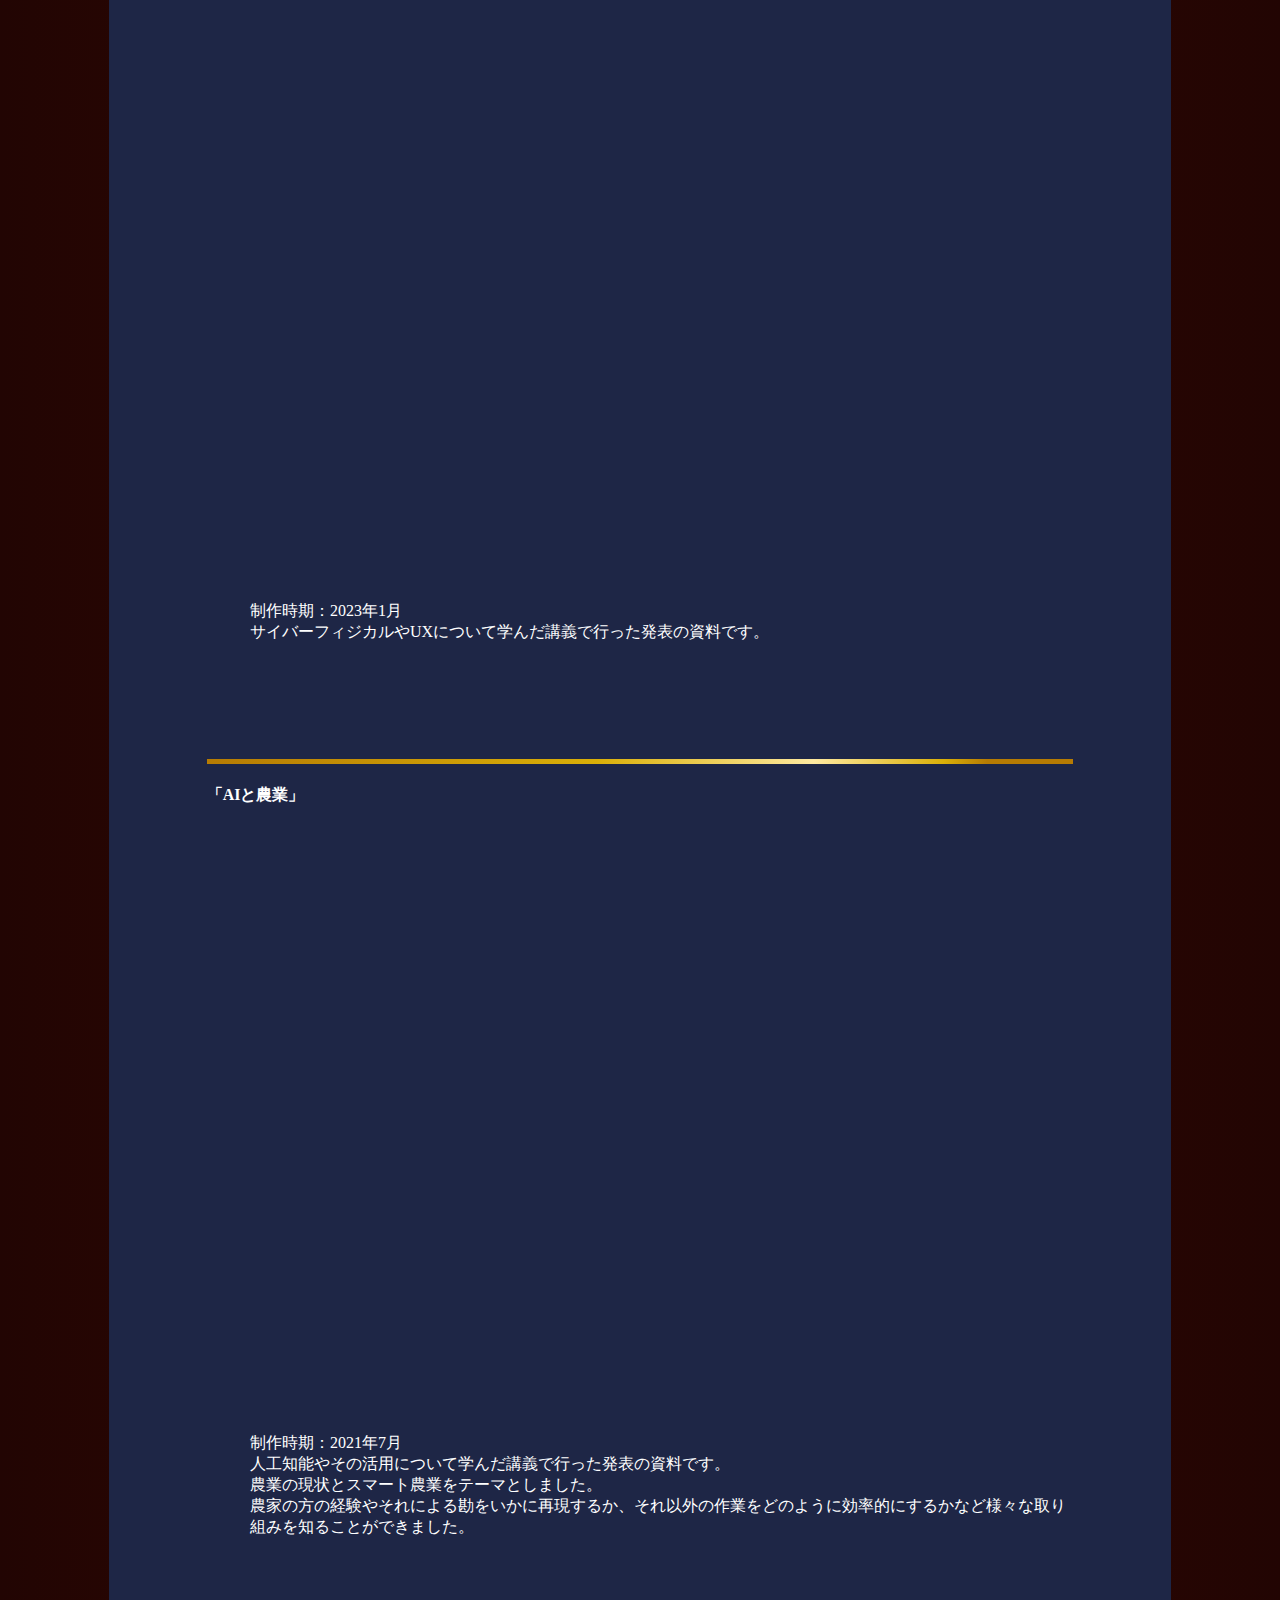
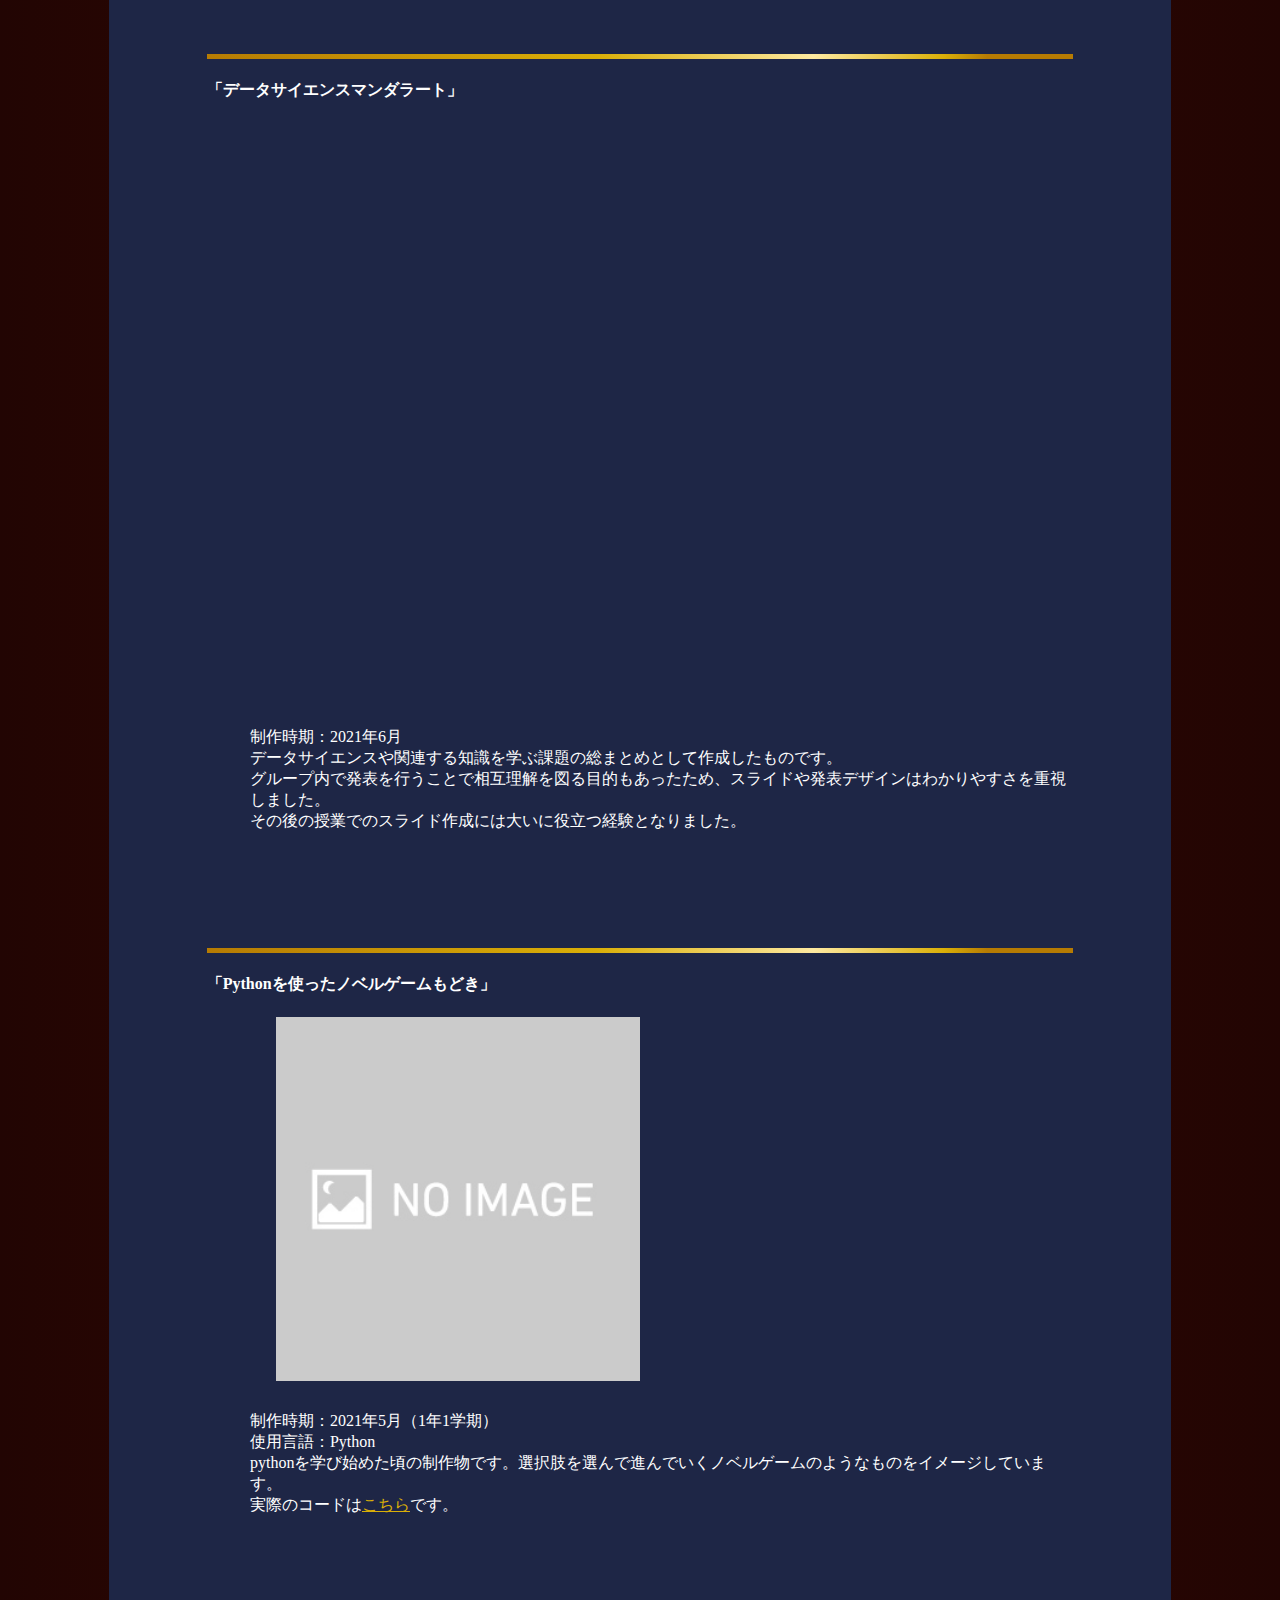
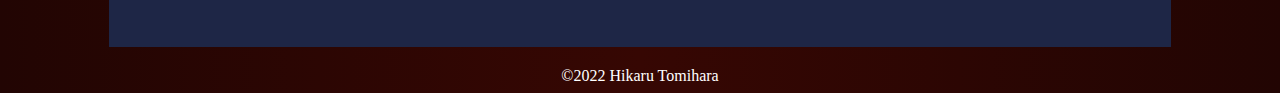
==== commit 16b9df12: "test" ====
--- a/docs/index.html
+++ b/docs/index.html
@@ -5,7 +5,7 @@
     <meta charset="UTF-8">
     <meta name="viewport" content="width=device-width, initial-scale=1, maximum-scale=1, user-scalable=no" />
     <title>Tomihara's Portfolio</title>
-    <link href="docs/css/index.css" rel="stylesheet" type="text/css">
+    <link href="./css/index.css" rel="stylesheet" type="text/css">
 
   </head>
 
--- a/docs/css/index.css
+++ b/docs/css/index.css
@@ -0,0 +1,394 @@
+/* Portrait and Landscape */
+@media only screen 
+  and (min-device-width: 320px) 
+  and (max-device-width: 480px)
+  and (-webkit-min-device-pixel-ratio: 3) {
+    ul{
+        padding-left: 0;
+      }
+  
+    
+      li {
+        margin:1em; 
+        padding:1em;
+      }
+}
+
+
+div {
+    margin-right: 8%;
+    margin-left: 8%;
+}
+
+body{
+    font-family: 'Kiwi Maru', serif;
+    background:linear-gradient(90deg, #220503 0%, #360703 50%, #220503 100%);
+}
+
+
+h3 {
+    text-align: center;
+}
+
+.container{
+    width: 600px;
+    margin: auto;
+    overflow: hidden;
+    padding-top: 10%;
+}
+
+.inner-container{
+    width: 900px;
+    margin: auto;
+}
+
+
+:root {
+    --background-navbar: radial-gradient(#0000);
+  }
+  
+  .header {
+    background: #000000;
+    position: fixed;
+    width: 100%;
+    height: 52px;
+    top: 0;
+    left: 0;
+  }
+  
+  .navtext-container {
+    width: 100%;
+    height: 52px;
+    margin: 0 auto;
+    position: absolute;
+    box-sizing: border-box;
+    display: flex;
+    justify-content: center;
+    align-items: center;
+  }
+
+  .navtext {
+    text-decoration: none;
+    font-size: 25px;
+    letter-spacing:4px;
+    text-transform: capitalize;
+    position: absolute;
+    background-image: linear-gradient(45deg,(#B67B03 0%, #DAAF08 45%, #FEE9A0 70%, #DAAF08 85%, #B67B03 90% 100%)  45%, #fff 50%,rgb(211, 209, 209, 0.3) 55% );
+	background: -webkit-linear-gradient(45deg, #B67B03 0%, #DAAF08 45%, #FEE9A0 70%, #DAAF08 85%, #B67B03 90% 100%);
+    -webkit-text-fill-color: transparent;
+    background-size: 500% 100%;
+    background-clip: text;
+  	-webkit-background-clip: text;
+	color: transparent;
+    transition: 0.5s;
+  }
+
+  .navtext-container :hover {
+    animation: shine 2s;
+  }
+
+  .menu {
+    list-style: none;
+    position: absolute;
+    width: 100%;
+    height: auto;
+    top: 0;
+    margin-top: 52px;
+    padding: 0 0 10px 0;
+    clear: both;
+    background: #000000;
+    transition: 0.3192s cubic-bezier(0.04, 0.04, 0.12, 0.96) 0.1008s;
+    transform: scale(1, 0);
+    transform-origin: top;
+  }
+  
+  .menu-btn:checked ~ .menu {
+    transform: scale(1, 1);
+    transform-origin: top;
+    transition: 0.3192s cubic-bezier(0.04, 0.04, 0.12, 0.96) 0.1008s;
+  }
+  
+  .menu a {
+    text-decoration: none;
+    font-weight: 500;
+    letter-spacing: 2px;
+    font-size: 16px;
+    text-transform: capitalize;
+    background-image: linear-gradient(45deg,(#B67B03 0%, #DAAF08 45%, #FEE9A0 70%, #DAAF08 85%, #B67B03 90% 100%)  45%, #fff 50%,rgb(211, 209, 209, 0.3) 55% );
+	background: -webkit-linear-gradient(45deg, #B67B03 0%, #DAAF08 45%, #FEE9A0 70%, #DAAF08 85%, #B67B03 90% 100%);
+    -webkit-text-fill-color: transparent;
+    background-size: 500% 100%;
+    background-clip: text;
+  	-webkit-background-clip: text;
+	color: transparent;
+    transition: 0.5s;
+  }
+
+  .menu a:hover {
+    animation: shine 2s;
+  }
+
+
+  
+  .menu li {
+    border-top: solid 1px #B67B03;
+    border-image: linear-gradient(to right, #B67B03 0%, #DAAF08 45%, #FEE9A0 70%, #DAAF08 85%, #B67B03 90% 100%);
+    border-image-slice: 1;
+    padding: 15px 0;
+    margin: 0 54px;
+    opacity: 0;
+    transition: 0.5s;
+  }
+  
+  .menu-btn:checked ~ .menu a,
+  .menu-btn:checked ~ .menu li {
+    opacity: 1;
+    transition: 0.3192s cubic-bezier(0.04, 0.04, 0.12, 0.96) 0.2s;
+  }
+  
+  .menu-btn {
+    display: none;
+  }
+  
+  .menu-icon {
+    display: inline-block;
+    position: relative;
+    cursor: pointer;
+    padding: 24px 14px;
+    -webkit-tap-highlight-color: linear-gradient(45deg, #B67B03 0%, #DAAF08 45%, #FEE9A0 70%, #DAAF08 85%, #B67B03 90% 100%);
+  }
+  
+  .navicon {
+    background: linear-gradient(45deg, #B67B03 0%, #DAAF08 45%, #FEE9A0 70%, #DAAF08 85%, #B67B03 90% 100%);;
+    display: block;
+    height: 3px;
+    width: 26px;
+    position: relative;
+    transition: 0.3192s cubic-bezier(0.04, 0.04, 0.12, 0.96) 0.1008s;
+  }
+
+    
+  .navicon:before,
+  .navicon:after {
+    content: "";
+    display: block;
+    height: 100%;
+    width: 100%;
+    position: absolute;
+    background: linear-gradient(45deg, #B67B03 0%, #DAAF08 45%, #FEE9A0 70%, #DAAF08 85%, #B67B03 90% 100%);
+    transition: 0.3192s cubic-bezier(0.04, 0.04, 0.12, 0.96) 0.1008s;
+  }
+  
+  .navicon:before {
+    top: 9px;
+  }
+  
+  .navicon:after {
+    bottom: 9px;
+  }
+
+  
+  .menu-btn:checked ~ .menu-icon .navicon:before {
+    transform: rotate(-45deg);
+  }
+  
+  .menu-btn:checked ~ .menu-icon .navicon:after {
+    transform: rotate(45deg);
+  }
+  
+  .menu-btn:checked ~ .menu-icon:not(.steps) .navicon:before {
+    top: 0;
+  }
+  .menu-btn:checked ~ .menu-icon:not(.steps) .navicon:after {
+    bottom: 0;
+  }
+  
+  .menu-btn:checked ~ .menu-icon .navicon {
+    background: rgba(0, 0, 0, 0);
+    transition: 0.2192s cubic-bezier(0.04, 0.04, 0.12, 0.96) 0.1008s;
+  }
+  
+  @keyframes shine {
+	0% {
+		background-position: 100% 50%;
+	}
+	100% {
+		background-position: 0% 50%;
+	}
+  }
+
+.prof-content {
+  display: flex;
+}
+
+.left-column {
+  flex: 1;
+}
+
+.right-column {
+  flex: 2;
+  padding-block: 100px;
+  padding-left: 20px;
+}
+
+.prof-img {
+    padding-block: 250px;
+}
+
+.prof-img img{
+    width: 200px;
+    height: auto;
+    margin: auto;
+    border-radius: 30px;
+    overflow: hidden;
+    display: block;
+}
+
+.About {
+    background-color : rgba(30, 38, 70, 0.85);
+    color: white;
+    margin: 100 auto;
+    overflow: hidden;
+    display: block;
+}
+
+.About_doc {
+    color: white;
+    text-align: left;
+    max-width: 95%;  
+    padding-left: 5%;
+}
+
+
+img{
+    width: 50%;
+    height: auto;
+}
+
+.Skill {
+    background-color : rgba(30, 38, 70, 0.85);
+    color: white;
+    margin: 100 auto;
+    overflow: hidden;
+}
+
+.Skill_doc {
+    color: white;
+    text-align: center;
+}
+
+.Field {
+    background-color : rgba(30, 38, 70, 0.85);
+    color: white;
+    margin: 100 auto;
+    overflow: hidden;
+}
+
+.Field_doc {
+    color: white;
+    text-align: center;
+}
+
+#Wroks {
+    margin-top: 1px;
+}
+
+.Works {
+    background-color : rgb(30, 38, 70);
+    color: white;
+    margin-top: 30px;
+}
+
+
+.Works_doc {
+    max-width: 95%;
+    padding-left: 5%;
+}
+
+.Works_1,.Works_2,.Works_3,.Works_4,.Works_5,.Works_6,.Works_7,.Works_8 {
+    border-top: solid 5px #B67B03;
+    border-image: linear-gradient(to right, #B67B03 0%, #DAAF08 45%, #FEE9A0 70%, #DAAF08 85%, #B67B03 90% 100%);
+    border-image-slice: 1;
+}
+
+
+.Works_doc a {
+    color:#DAAF08;
+}
+
+.Works_doc iframe {
+    height: 65vh;
+}    
+
+.work_pic {
+    width: 50%;
+    height: auto;
+    margin-bottom: 10px;
+}
+
+
+.works-slide iframe {
+    text-align: center;
+    width: 100%;
+    height: 65vh;
+}    
+
+.Works video{
+    max-width: 90%;
+    padding-left: 5%; 
+}
+
+hr {
+    height: 1px;
+    background: linear-gradient(45deg, #B67B03 0%, #DAAF08 45%, #FEE9A0 70%, #DAAF08 85%, #B67B03 90% 100%);
+    border: none;
+}
+.contents_sep {
+    margin-top: 50px;
+    margin-bottom: 30px;
+    margin-left: 20px;
+    margin-right: 20px;
+    padding: 0 20px;
+}
+
+
+footer{
+    margin-top: 20px;
+    text-align: center;
+    color: white;
+}
+
+
+#page_top{
+    width: 50px;
+    height: 50px;
+    position: fixed;
+    right: 0;
+    bottom: 10px;
+    background: linear-gradient(45deg, #B67B03 0%, #DAAF08 45%, #FEE9A0 70%, #DAAF08 85%, #B67B03 90% 100%);
+    border-radius: 50%;
+}
+  #page_top a{
+    position: relative;
+    display: block;
+    width: 50px;
+    height: 50px;
+    text-decoration: none;
+}
+  #page_top a::before{
+    font-family: 'Font Awesome 5 Free';
+    font-weight: 900;
+    content: '\f102';
+    font-size: 25px;
+    color: #fff;
+    position: absolute;
+    width: 25px;
+    height: 25px;
+    top: -5px;
+    bottom: 0;
+    right: 0;
+    left: 0;
+    margin: auto;
+    text-align: center;
+}
+
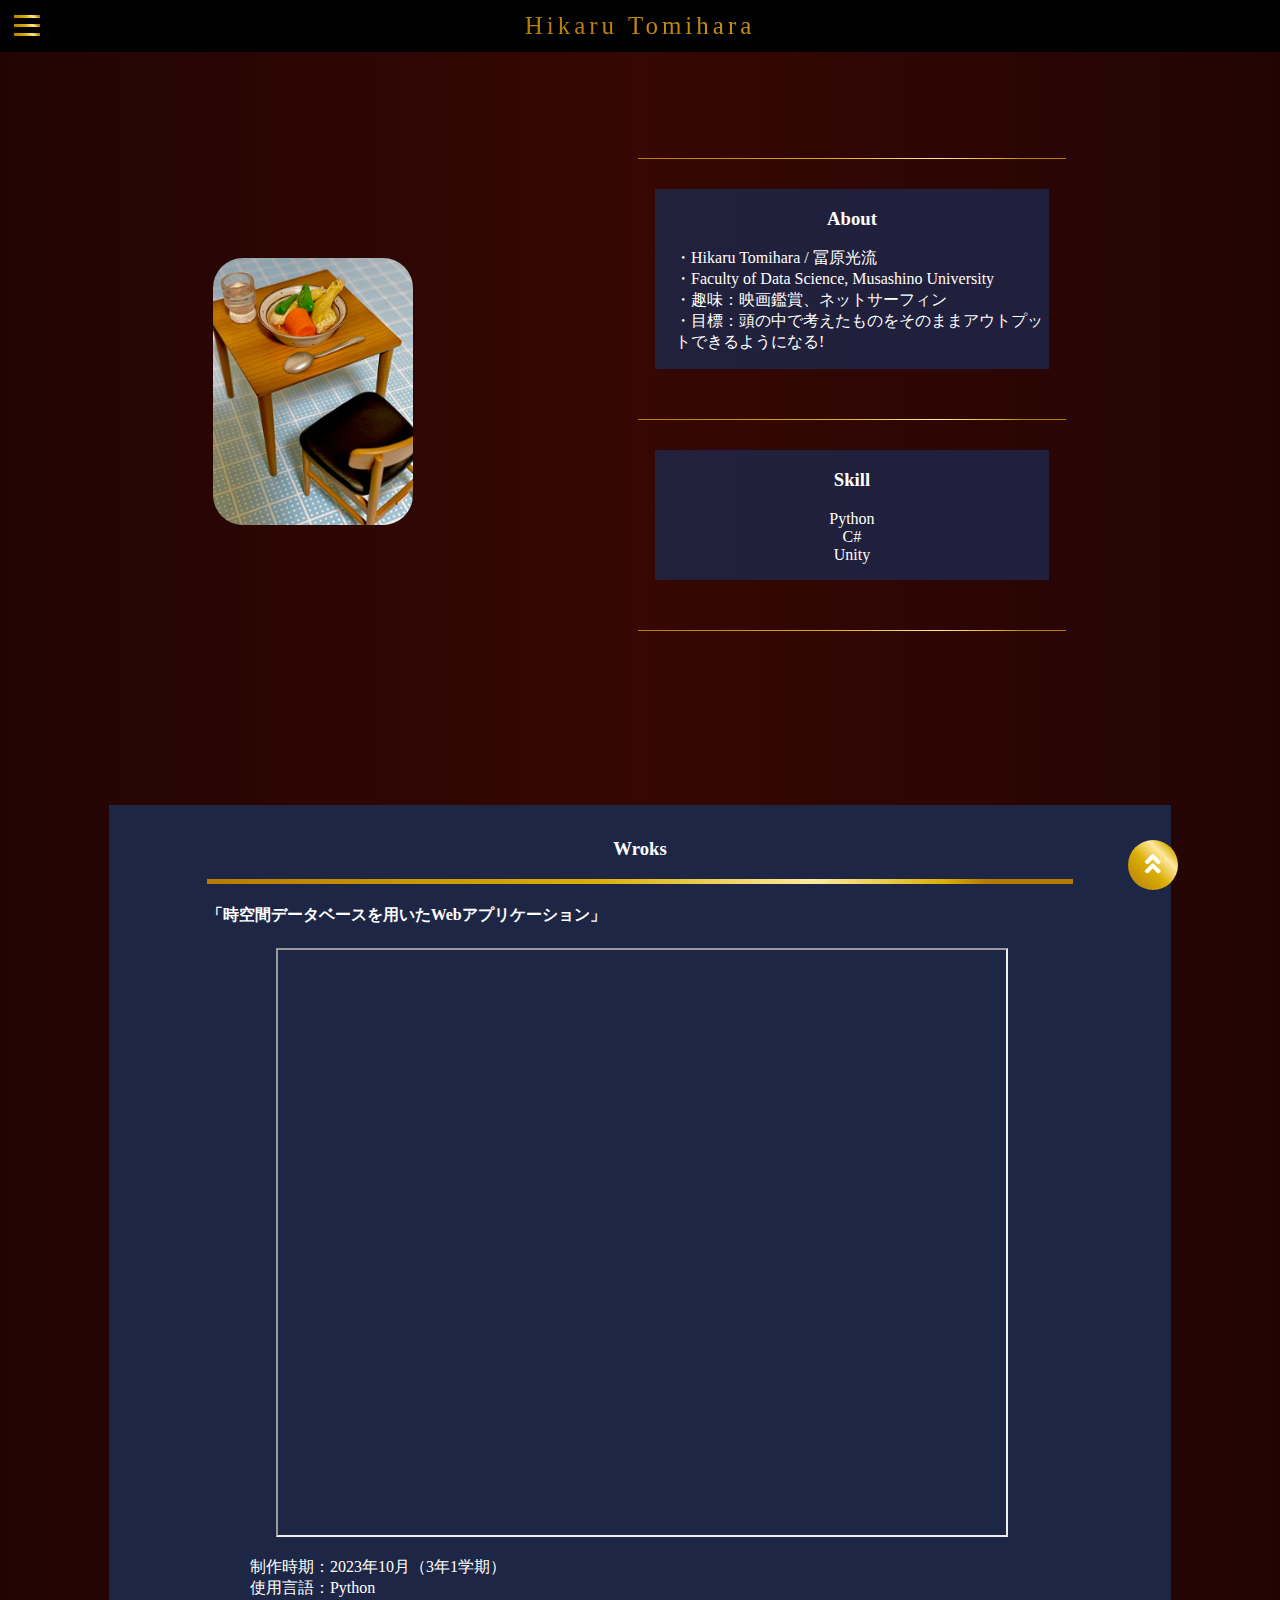
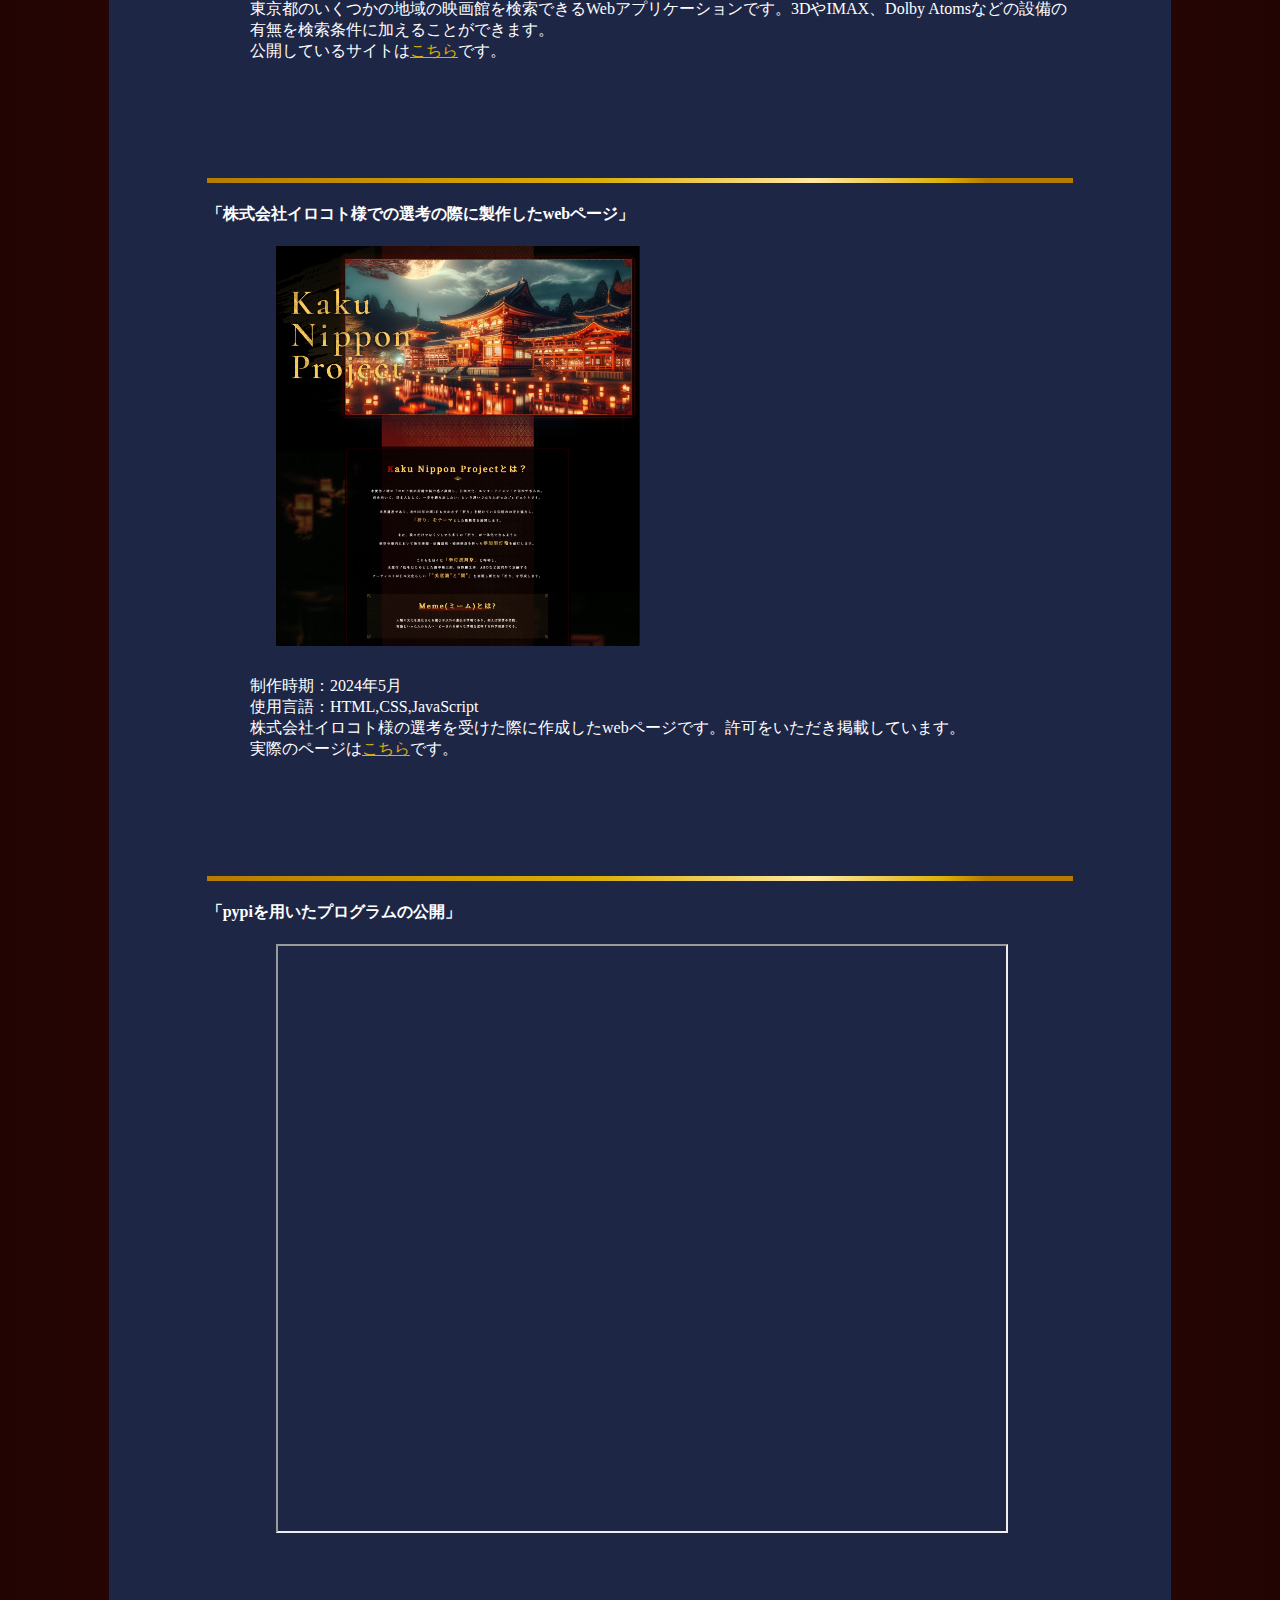
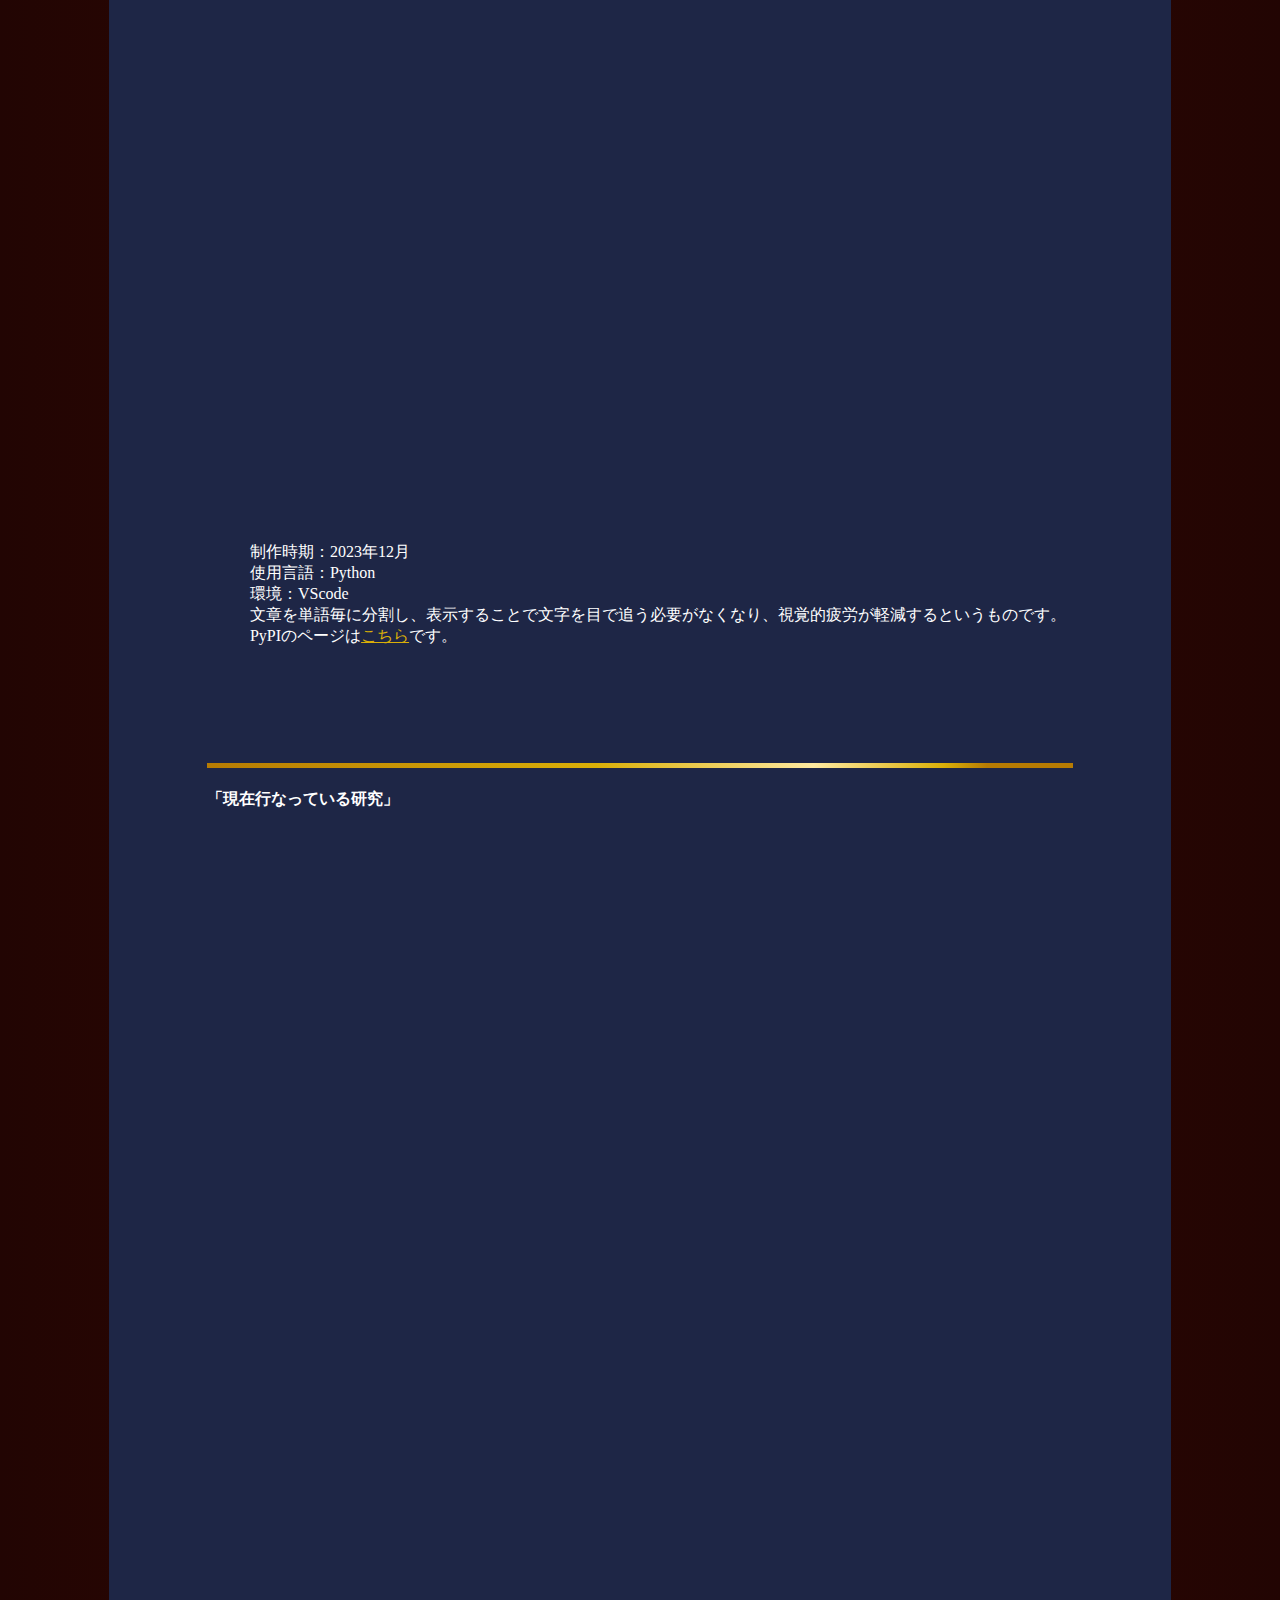
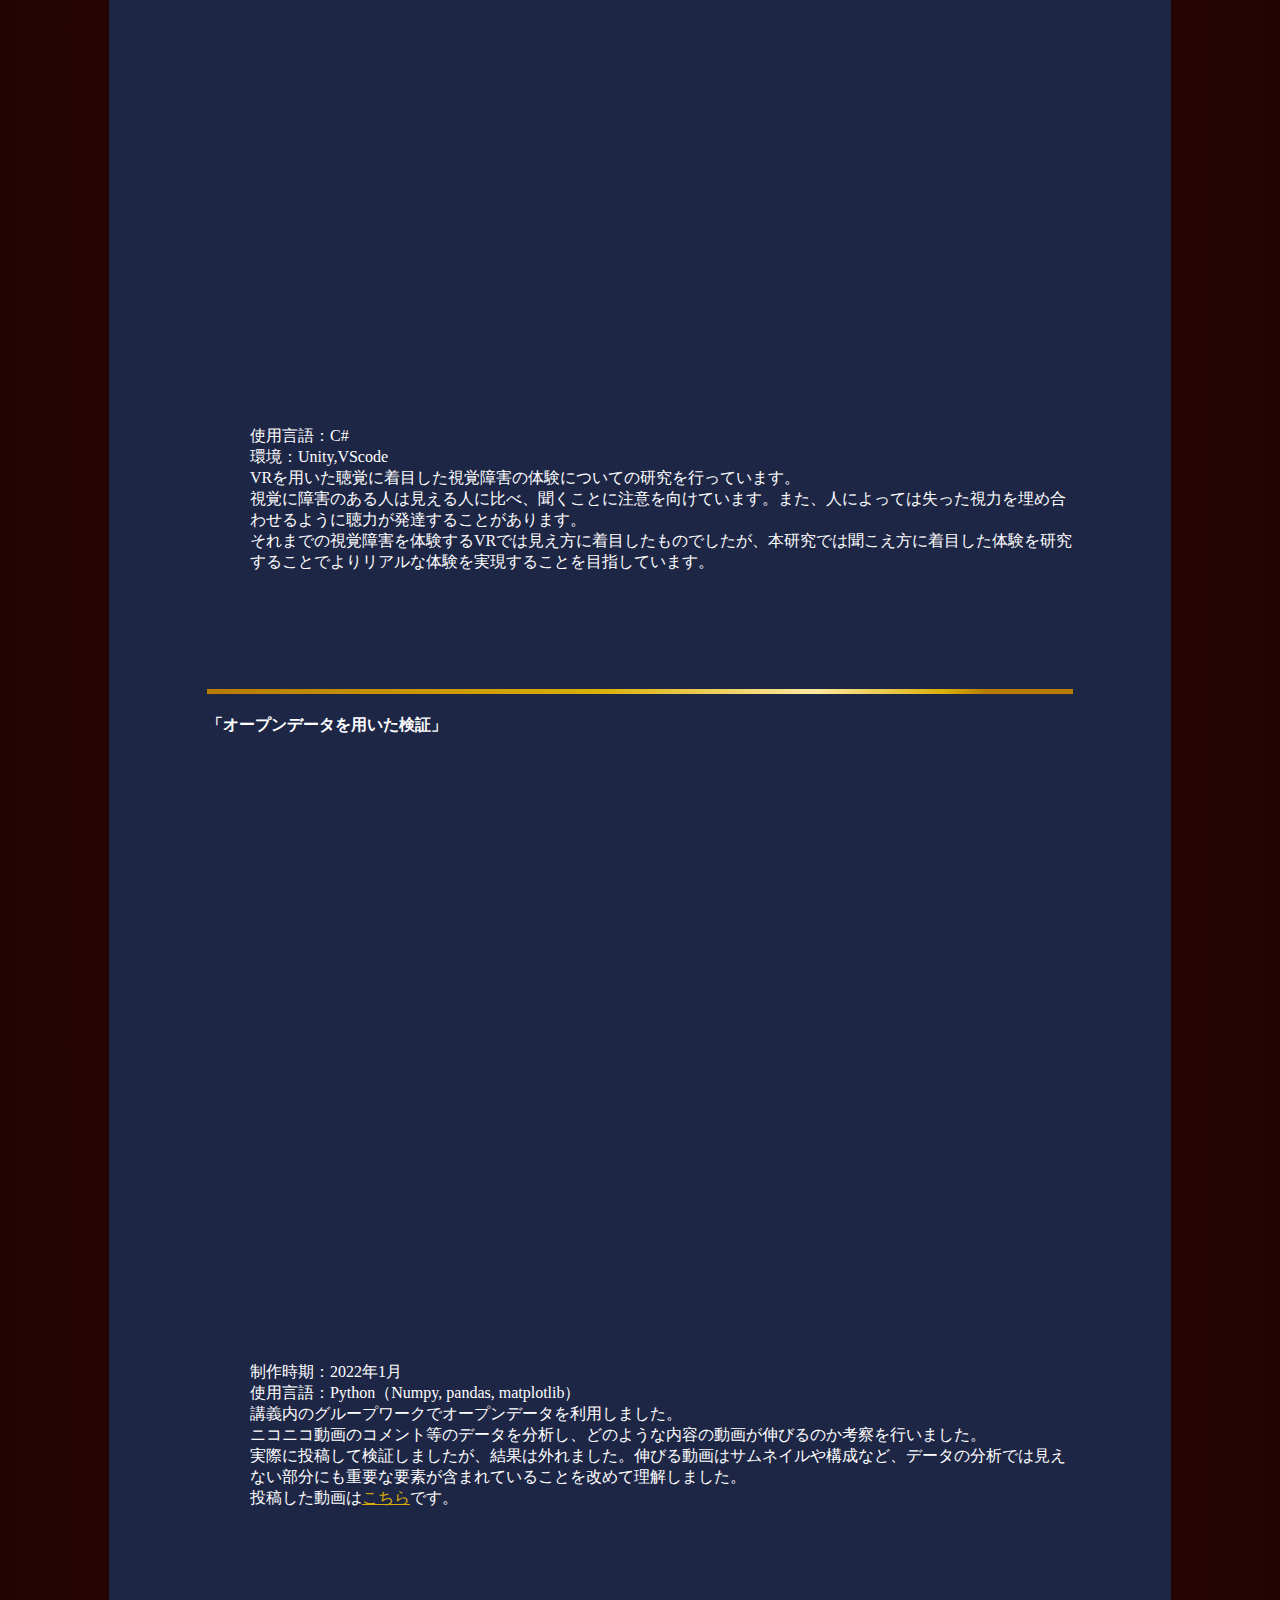
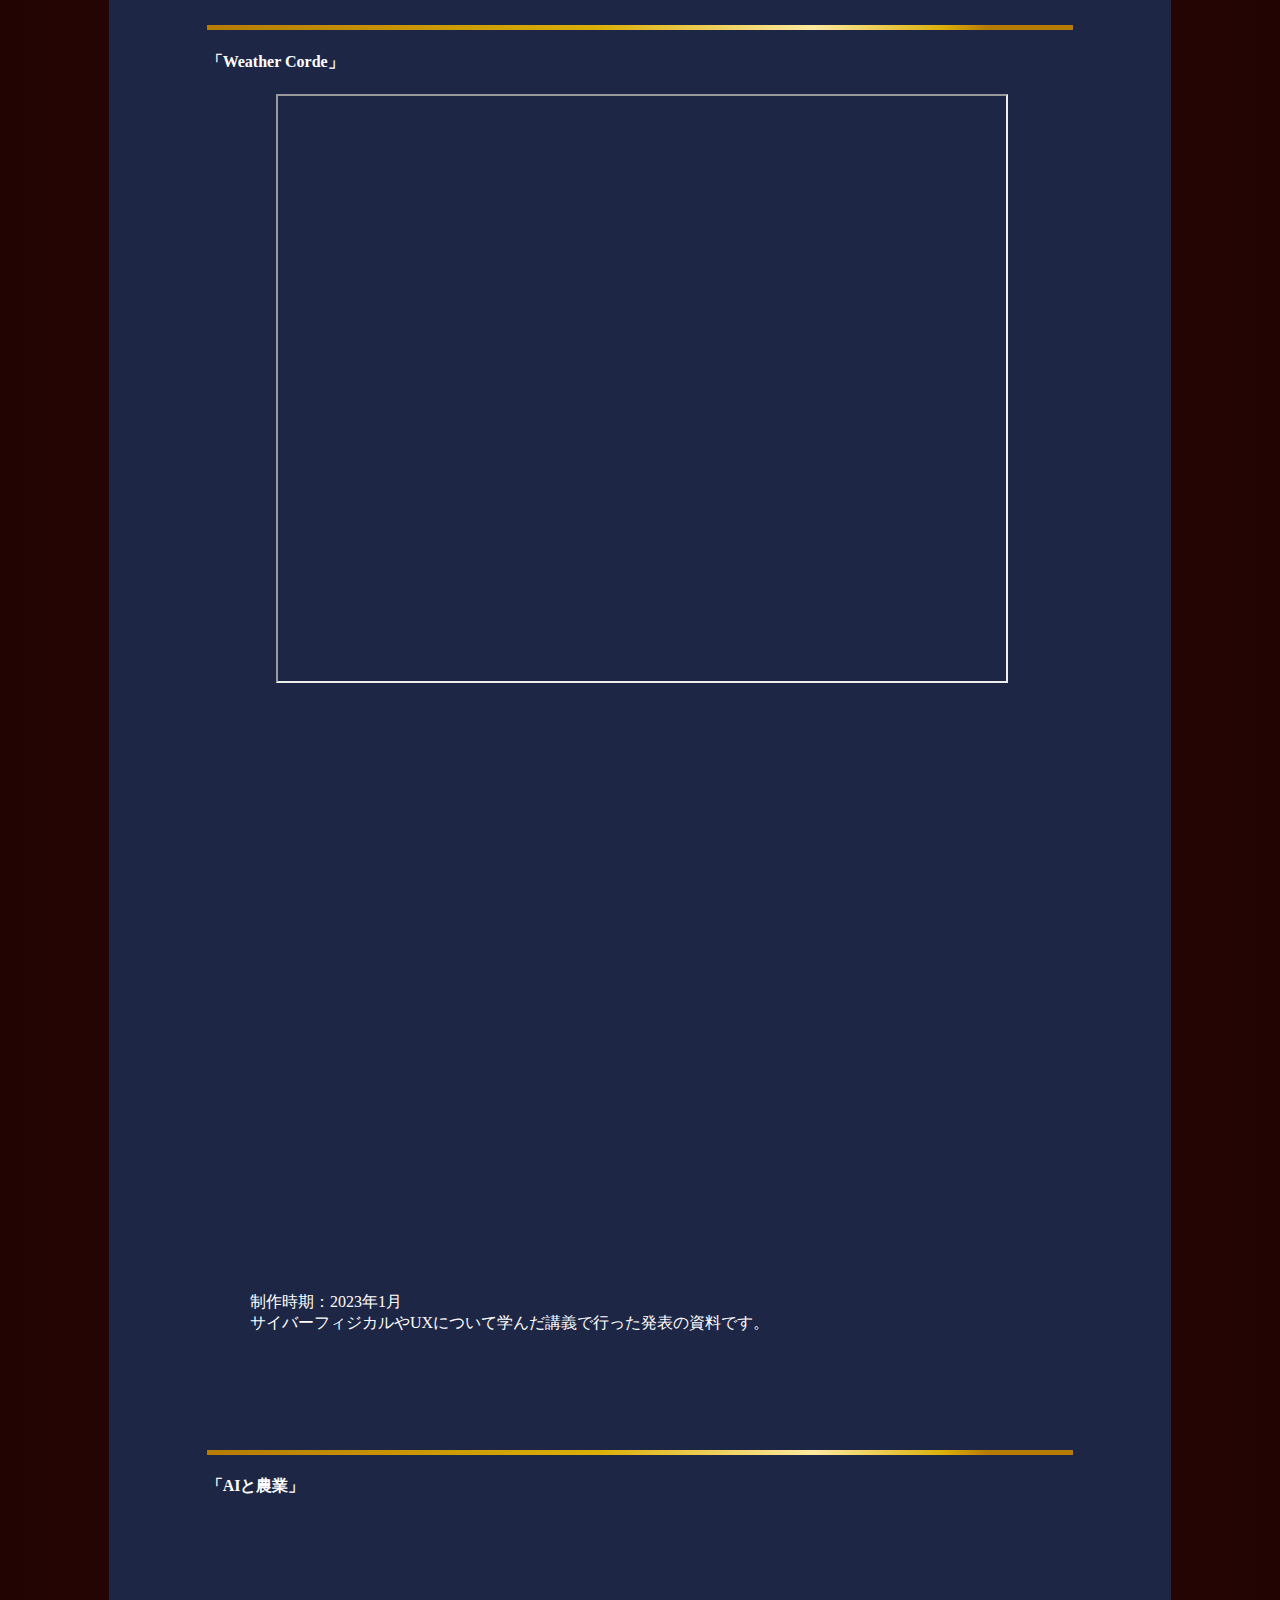
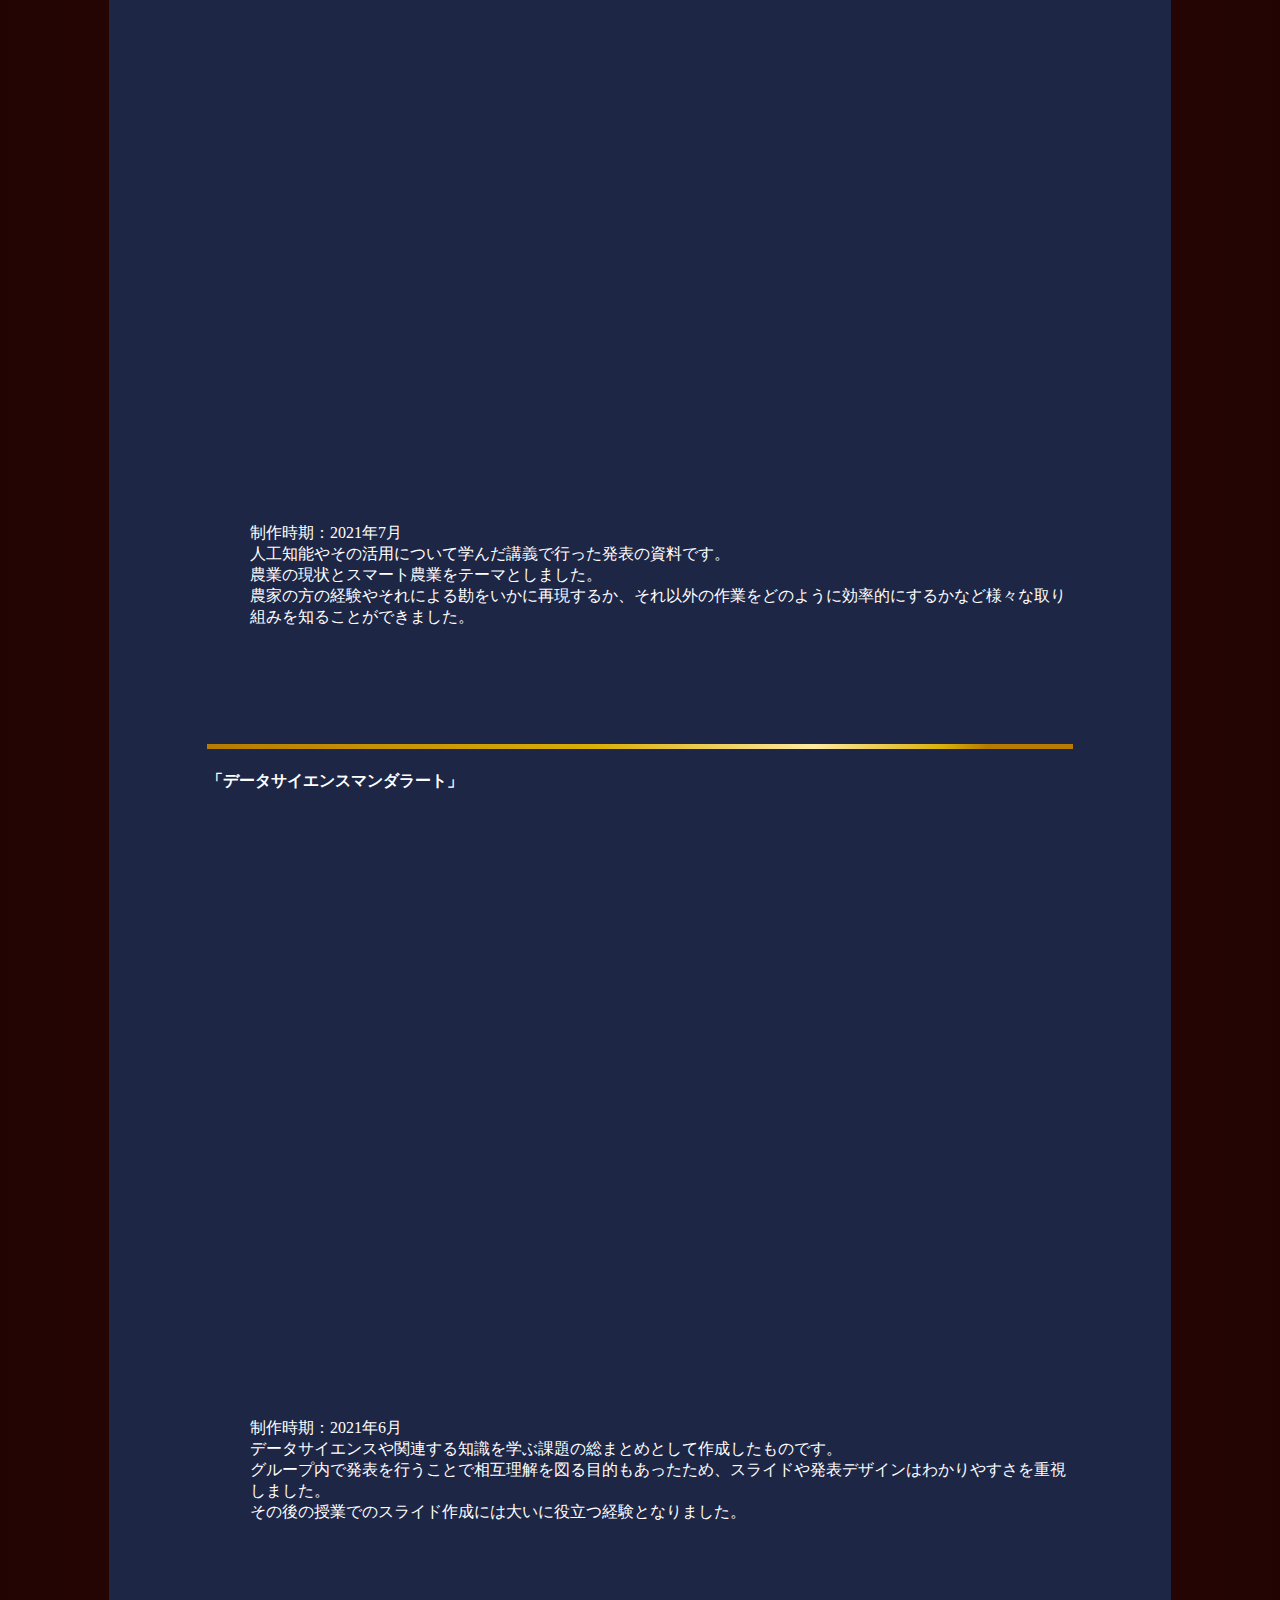
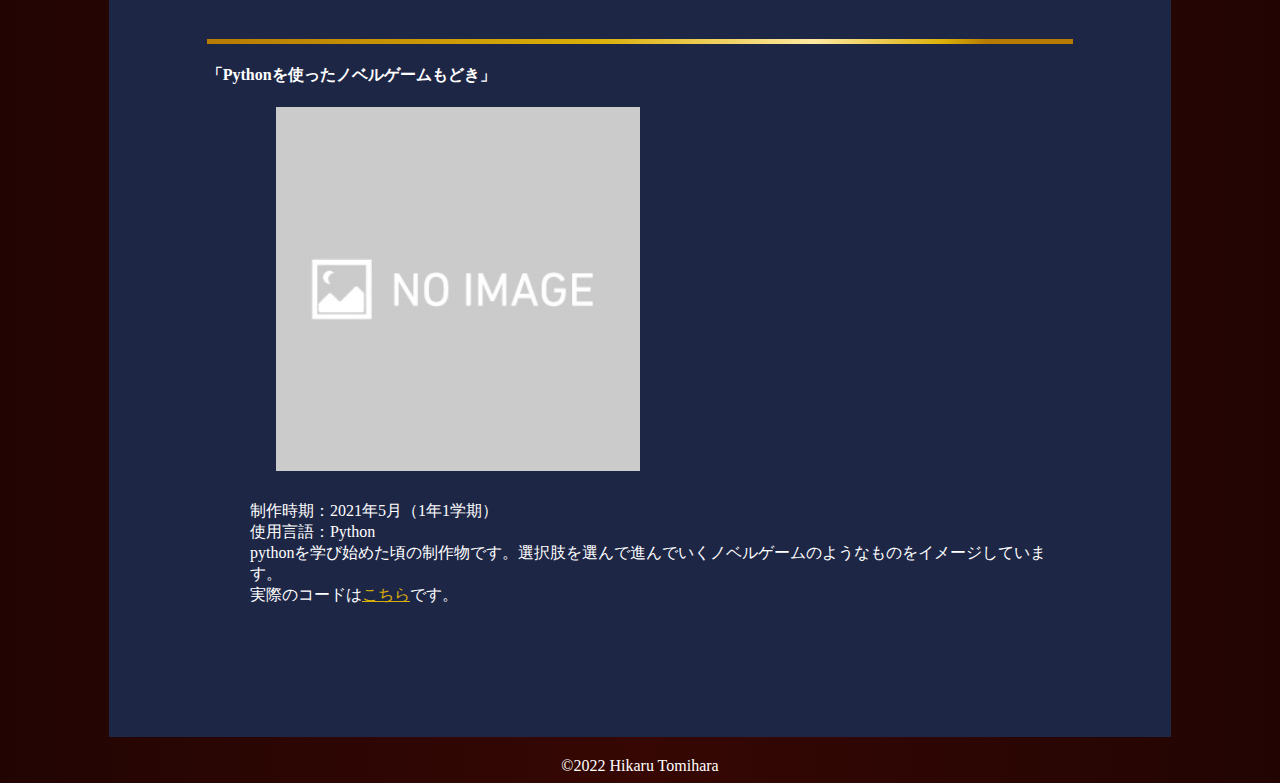
==== commit 952e46b7: "追加" ====
--- a/docs/index.html
+++ b/docs/index.html
@@ -45,18 +45,25 @@
           <p class="Skill_doc">Python<br>C#<br>Unity</p>
         </div>
         <hr class="contents_sep">
-        <a href=”index2.html”>お問い合わせ</a>
       </div>
     </div>
 
     <div id="works" class="Works" style="padding: 15px;">
       <h3>Wroks</h3>
       <div class="Works_1" style="padding-bottom: 100px;">
-        <h4>時空間データベースを用いたWebアプリケーション</h4>
+        <h4>「時空間データベースを用いたWebアプリケーション」</h4>
         <div class="works-slide">
           <iframe src="https://drive.google.com/file/d/1huAB6Z1Io0m7C1rforiMixcXgh5ZKc1W/preview" width="640" height="480" allow="autoplay"></iframe>
         </div>
         <p class="Works_doc">制作時期：2023年10月（3年1学期）<br>使用言語：Python <br>東京都のいくつかの地域の映画館を検索できるWebアプリケーションです。3DやIMAX、Dolby Atomsなどの設備の有無を検索条件に加えることができます。<br>公開しているサイトは<a href="https://muds.gdl.jp/~s2122041/theater-map2.html" target="_blank">こちら</a>です。</p>
+      </div>
+
+      <div class="Works_8" style="padding-bottom: 100px;">
+        <h4>「株式会社イロコト様での選考の際に製作したwebページ」</h4>
+        <div>
+        <img class="work_pic" src="img/index2.png">
+        </div>
+        <p class="Works_doc">制作時期：2024年5月<br>使用言語：HTML,CSS,JavaScript <br>株式会社イロコト様の選考を受けた際に作成したwebページです。許可をいただき掲載しています。<br>実際のページは<a href="index2.html" target="_blank">こちら</a>です。</p>
       </div>
       
       <div class="Works_2" style="padding-bottom: 100px;">
